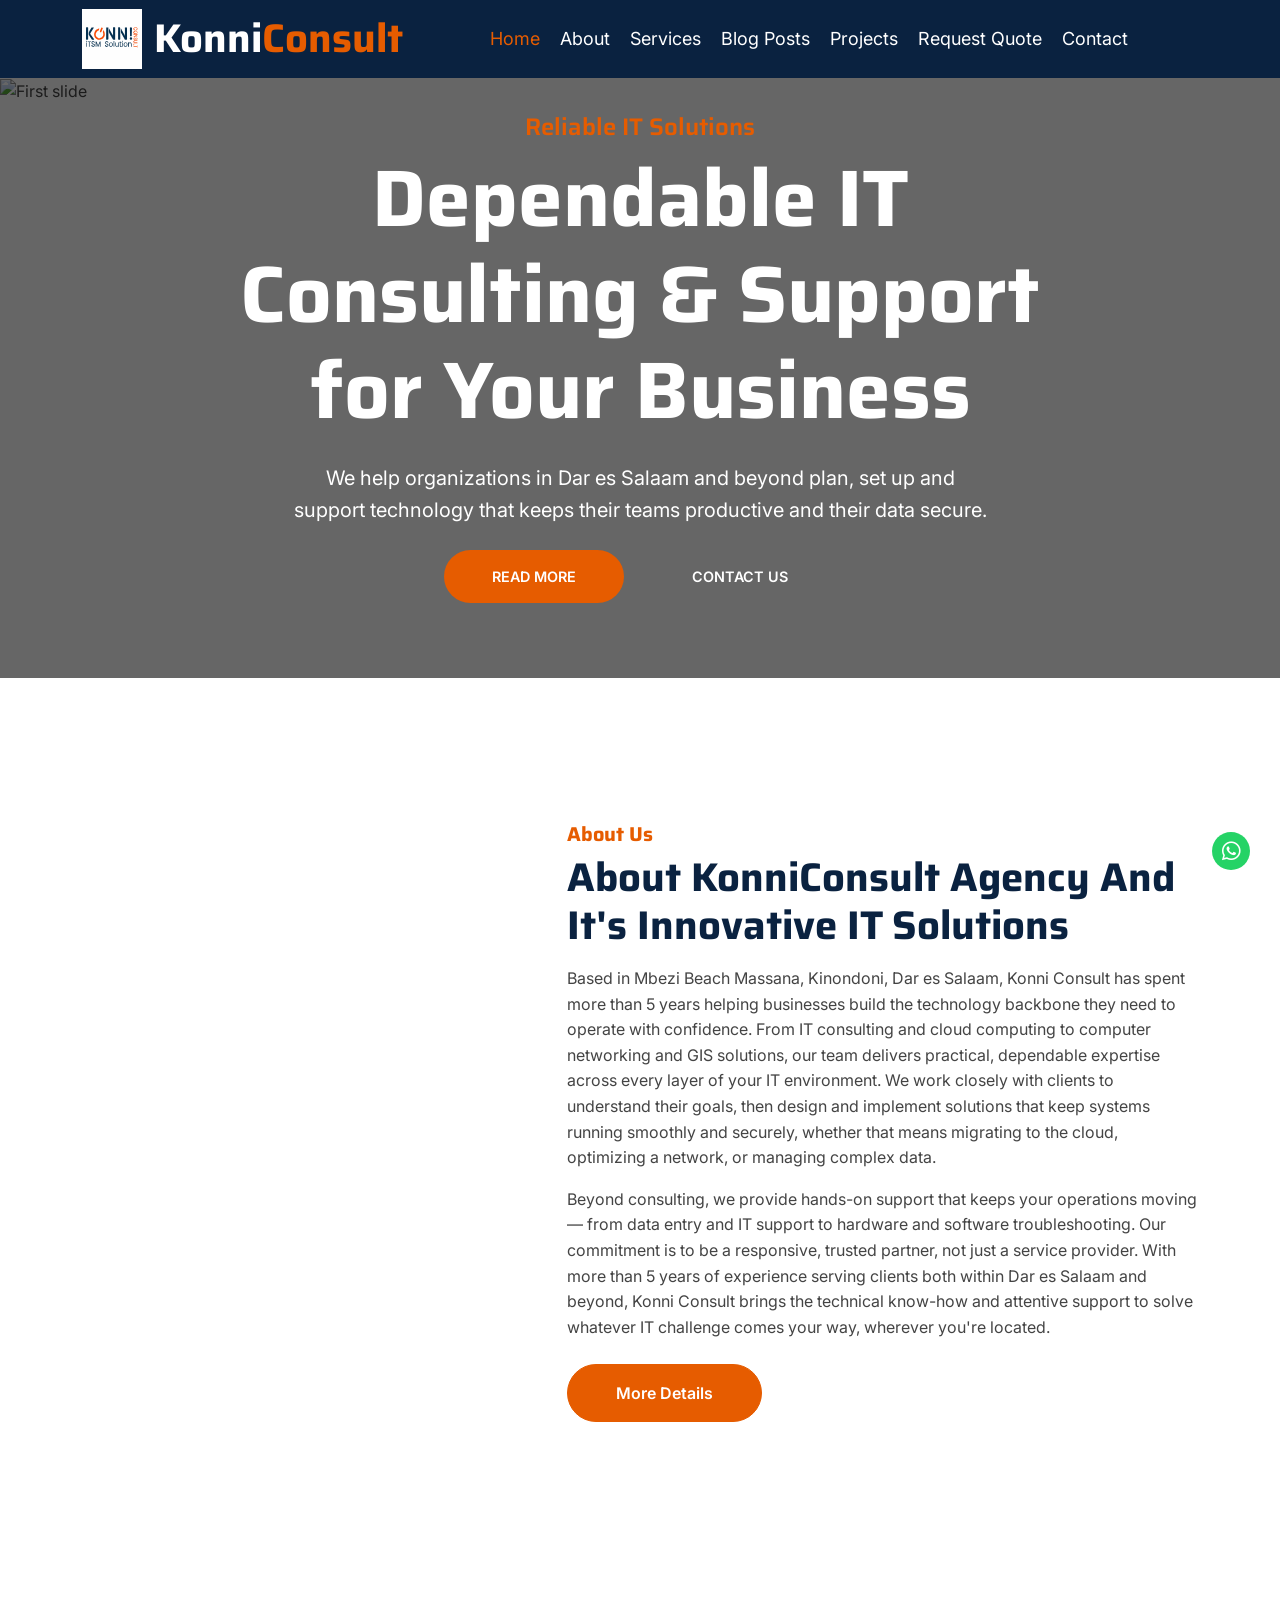
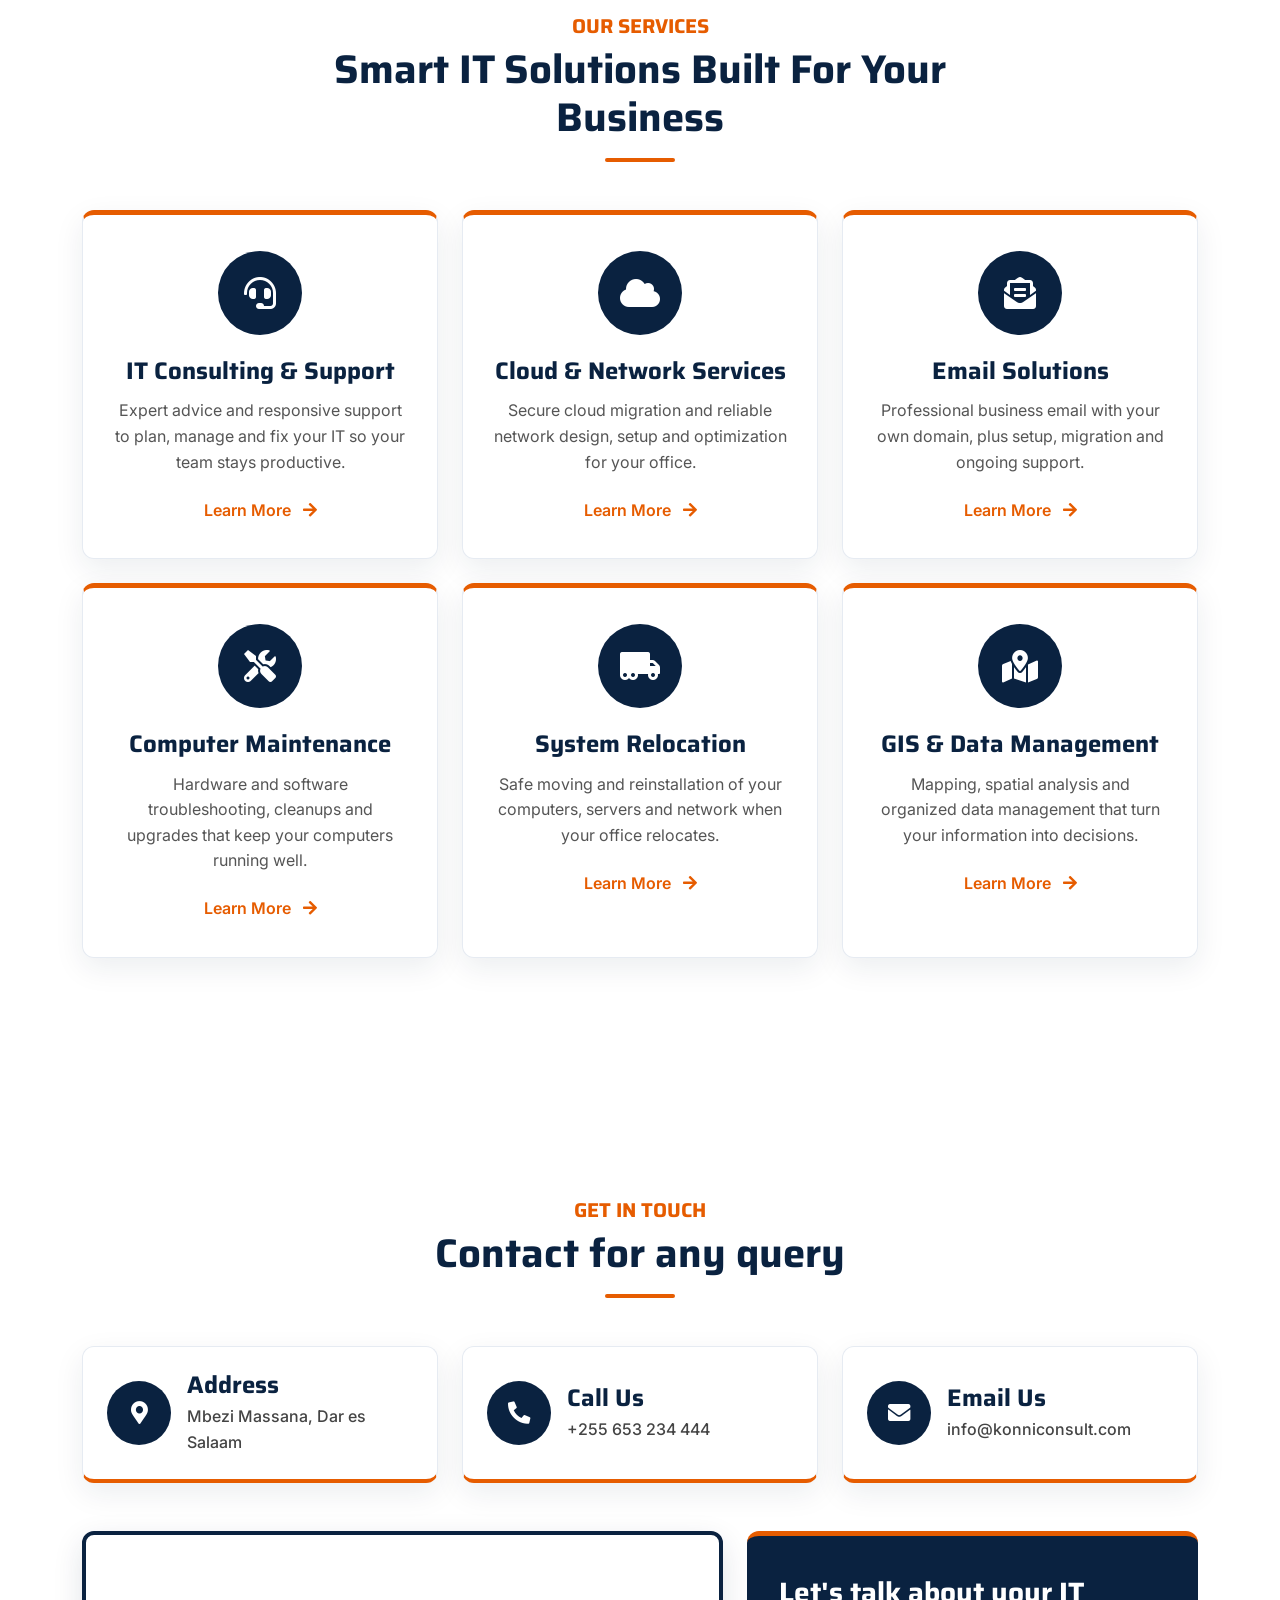
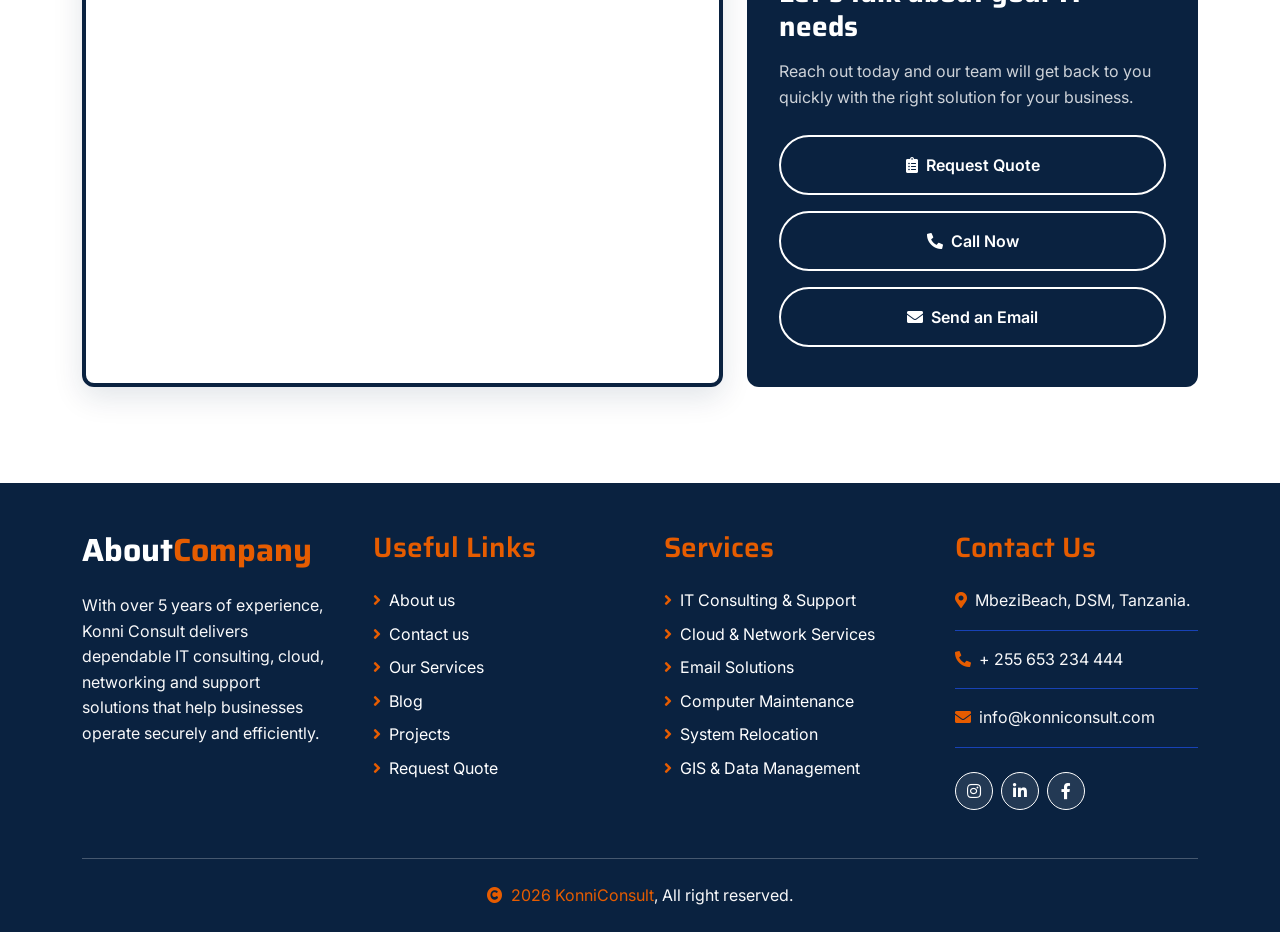
==== index.html @ 01f494f6 "now" ====
<!DOCTYPE html>
<html lang="en">

    <head>
        <meta charset="utf-8">
        <title>KonniConsult - ITSM Solution</title>
        <meta content="width=device-width, initial-scale=1.0" name="viewport">
        <meta content="" name="keywords">
        <meta content="" name="description">

        <!-- Google Web Fonts -->
        <link rel="preconnect" href="https://fonts.googleapis.com">
        <link rel="preconnect" href="https://fonts.gstatic.com" crossorigin>
        <link href="https://fonts.googleapis.com/css2?family=Inter:wght@400;500;600&family=Saira:wght@500;600;700&display=swap" rel="stylesheet"> 

        <!-- Icon Font Stylesheet -->
        <link href="https://cdnjs.cloudflare.com/ajax/libs/font-awesome/5.10.0/css/all.min.css" rel="stylesheet">

        <!-- Libraries Stylesheet -->
        <link href="lib/animate/animate.min.css" rel="stylesheet">

        <!-- Customized Bootstrap Stylesheet -->
        <link href="/css/bootstrap.min.css" rel="stylesheet">

        <!-- Bootstrap Color Override -->
        <link href="/css/bootstrap-overrides.css" rel="stylesheet">

        <!-- Template Stylesheet -->
        <link href="/css/style.css" rel="stylesheet">
        <!-- ============================================== -->
        <!-- PROFESSIONAL COLOR & STYLE OVERRIDES (POSTER MATCH) -->
        <!-- ============================================== -->
        <style>
            :root {
                --poster-navy: #0A2240;       /* Deep Navy Blue from poster */
                --poster-orange: #E65C00;     /* Vibrant Orange from poster */
                --poster-light: #F8F9FA;      /* Clean light background */
            }

            /* General Typography Improvements */
            body {
                font-family: 'Inter', sans-serif;
                color: #444;
                line-height: 1.6;
            }
            h1, h2, h3, h4, h5, h6 {
                font-family: 'Saira', sans-serif;
                color: var(--poster-navy);
                font-weight: 700;
            }

            /* Primary Color Overrides (Navy) */
            .bg-primary, .btn-primary {
                background-color: var(--poster-navy) !important;
                border-color: var(--poster-navy) !important;
            }
            .text-primary {
                color: var(--poster-navy) !important;
            }

            /* Secondary Color Overrides (Orange) */
            .bg-secondary, .btn-secondary {
                background-color: var(--poster-orange) !important;
                border-color: var(--poster-orange) !important;
            }
            .text-secondary {
                color: var(--poster-orange) !important;
            }
            /* Footer background override to match poster's dark navy */
            .bg-dark {
                background-color: var(--poster-navy) !important;
            }

            /* Carousel Buttons */
            .carousel-content-btn1 {
                background-color: var(--poster-orange) !important;
                border-color: var(--poster-orange) !important;
                color: #fff !important;
                font-weight: 600;
                text-transform: uppercase;
                font-size: 0.9rem;
            }
            .carousel-content-btn2 {
                background-color: transparent !important;
                border-color: #fff !important;
                color: #fff !important;
                font-weight: 600;
                text-transform: uppercase;
                font-size: 0.9rem;
            }
            .carousel-content-btn2:hover {
                background-color: #fff !important;
                color: var(--poster-navy) !important;
            }

            /* Services section */
            .svc-underline {
                width: 70px;
                height: 4px;
                border-radius: 2px;
                background: var(--poster-orange);
            }

            .svc-card {
                height: 100%;
                background: #fff;
                border: 1px solid #e6ebf2;
                border-top: 5px solid var(--poster-orange);
                border-radius: 12px;
                padding: 2.2rem 1.8rem;
                text-align: center;
                box-shadow: 0 10px 30px rgba(10, 34, 64, 0.08);
                transition: 0.3s;
            }

            .svc-icon {
                width: 84px;
                height: 84px;
                margin: 0 auto 1.4rem;
                border-radius: 50%;
                background: var(--poster-navy);
                color: #fff;
                display: flex;
                align-items: center;
                justify-content: center;
                font-size: 2rem;
                transition: 0.3s;
            }

            .svc-card h4 {
                color: var(--poster-navy);
                margin-bottom: 0.8rem;
                transition: 0.3s;
            }

            .svc-card p {
                color: #555;
                margin-bottom: 1.4rem;
                transition: 0.3s;
            }

            .svc-link {
                color: var(--poster-orange);
                font-weight: 600;
                text-decoration: none;
                transition: 0.3s;
            }
             /* Hover: card turns navy, icon turns orange */
            .svc-card:hover {
                background: var(--poster-navy);
                border-color: var(--poster-navy);
                border-top-color: var(--poster-orange);
                transform: translateY(-8px);
            }
            .svc-card:hover h4 {
                color: #fff;
            }
            .svc-card:hover p {
                color: rgba(255, 255, 255, 0.8);
            }
            .svc-card:hover .svc-icon {
                background: var(--poster-orange);
            }
            .svc-card:hover .svc-link {
                color: #fff;
            }

            /* Contact section */
.contact-underline {
    width: 70px;
    height: 4px;
    border-radius: 2px;
    background: var(--poster-orange);
}

.contact-card {
    background: #fff;
    border: 1px solid #e6ebf2;
    border-bottom: 4px solid var(--poster-orange);
    border-radius: 12px;
    padding: 1.5rem;
    height: 100%;
    box-shadow: 0 10px 30px rgba(10, 34, 64, 0.08);
    transition: 0.3s;
}
.contact-card:hover {
    transform: translateY(-5px);
    box-shadow: 0 14px 34px rgba(10, 34, 64, 0.15);
}
.contact-card h4 {
    color: var(--poster-navy);
    margin-bottom: 4px;
}
.contact-card a {
    color: #444;
    text-decoration: none;
    font-weight: 500;
    word-break: break-word;
}
.contact-card a:hover {
    color: var(--poster-orange);
}

.contact-icon {
    flex-shrink: 0;
    width: 64px;
    height: 64px;
    border-radius: 50%;
    background: var(--poster-navy);
    color: #fff;
    display: flex;
    align-items: center;
    justify-content: center;
    font-size: 1.4rem;
    transition: 0.3s;
}
.contact-card:hover .contact-icon {
    background: var(--poster-orange);
}

.contact-map-box {
    border-radius: 12px;
    overflow: hidden;
    border: 4px solid var(--poster-navy);
    box-shadow: 0 10px 30px rgba(10, 34, 64, 0.12);
}

.contact-cta {
    background: var(--poster-navy);
    color: #fff;
    border-radius: 12px;
    padding: 2.5rem 2rem;
    display: flex;
    flex-direction: column;
    justify-content: center;
    border-top: 5px solid var(--poster-orange);
}
.contact-cta h3 {
    color: #fff;
    margin-bottom: 1rem;
}
.contact-cta p {
    color: rgba(255, 255, 255, 0.8);
    margin-bottom: 1.5rem;
}

.contact-btn-orange {
    background: var(--poster-orange);
    border: 2px solid var(--poster-orange);
    color: #fff;
    font-weight: 600;
}
.contact-btn-orange:hover {
    background: #fff;
    border-color: #fff;
    color: var(--poster-orange);
}

.contact-btn-white {
    background: transparent;
    border: 2px solid #fff;
    color: #fff;
    font-weight: 600;
}
.contact-btn-white:hover {
    background: #fff;
    color: var(--poster-navy);
}

            /* Footer Styling */
            .footer {
                background-color: var(--poster-navy) !important;
            }
            .footer h1 span {
                color: var(--poster-orange) !important;
            }
            .footer a {
                transition: 0.3s;
            }
            .footer a:hover {
                color: var(--poster-orange) !important;
                padding-left: 5px;
            }

            /* Normal state: white rounded circle, white icon */
            .hightech-link .btn {
                background-color: rgba(255, 255, 255, 0.1) !important;
                border: 1px solid #fff !important;
                transition: 0.2s;
                -webkit-tap-highlight-color: transparent;
            }
            .hightech-link .btn i {
                color: #fff !important;
            }
            /* Orange only while tapping */
            .hightech-link .btn:active {
                background-color: #e8620a !important;
                border-color: #e8620a !important;
            }
            /* After the tap: back to the white rounded look */
            .hightech-link .btn:focus,
            .hightech-link .btn:focus-visible {
                background-color: rgba(255, 255, 255, 0.1) !important;
                border-color: #fff !important;
                box-shadow: none !important;
                outline: none;
            }
             /* WhatsApp Chat Button */
                        .whatsapp-btn {
                position: fixed;
                right: 30px;
                bottom: 30px;
                z-index: 99;
                background-color: #25D366;
            }
            .whatsapp-btn:hover {
                background-color: #1ebe5d;
            }
            .back-to-top:hover {
                background-color: var(--poster-navy) !important;
                border-color: var(--poster-navy) !important;
            }
        </style>
    </head>
    <body>
        <!-- Spinner Start -->
        <div id="spinner" class="show position-fixed translate-middle w-100 vh-100 top-50 start-50 d-flex align-items-center justify-content-center">
            <div class="spinner-grow text-primary" role="status"></div>
        </div>
        <!-- Spinner End -->



        <!-- Navbar Start -->
        <div class="container-fluid bg-primary">
            <div class="container">
                <nav class="navbar navbar-dark navbar-expand-lg py-0">
                    <a href="index.html" class="navbar-brand">
                    <img src="img/konni-logo.svg" class="site-logo" alt="Konni ITSM Solutions">
                    <h1 class="text-white fw-bold d-block mb-0">Konni<span class="text-secondary">Consult</span></h1>
                </a>
                    <button type="button" class="navbar-toggler me-0" data-bs-toggle="collapse" data-bs-target="#navbarCollapse">
                        <span class="navbar-toggler-icon"></span>
                    </button>
                    <div class="collapse navbar-collapse bg-transparent" id="navbarCollapse">
                        <div class="navbar-nav ms-auto mx-xl-auto p-0">
                            <a href="index.html" class="nav-item nav-link active text-secondary">Home</a>
                            <a href="about.html" class="nav-item nav-link">About</a>
                            <a href="service.html" class="nav-item nav-link">Services</a>
                            <a href="blog.html" class="nav-item nav-link">Blog Posts</a>
                            <a href="" class="nav-item nav-link">Projects</a>
                            <a href="quote.html" class="nav-item nav-link">Request Quote</a>
                            <a href="contact.html" class="nav-item nav-link">Contact</a>
                        </div>
                    </div>
                </nav>
            </div>
        </div>
        <!-- Navbar End -->

        <!-- Carousel Start -->
        <div class="container-fluid px-0">
            <div id="carouselId" class="carousel slide" data-bs-ride="carousel">
                
                <div class="carousel-inner" role="listbox">
                    <div class="carousel-item active">
                        <img src="assets/img/vs-3.jpg" class="img-fluid" alt="First slide">
                        <div class="carousel-caption">
                            <div class="container carousel-content">
                                <h6 class="text-secondary h4 animated fadeInUp">Reliable IT Solutions</h6>
                                <h1 class="text-white display-1 mb-4 animated fadeInRight">Dependable IT Consulting &amp; Support for Your Business</h1>
                                <p class="mb-4 text-white fs-5 animated fadeInDown">We help organizations in Dar es Salaam and beyond plan, set up and support technology that keeps their teams productive and their data secure.</p>
                                <a href="about.html" class="me-2"><button type="button" class="px-4 py-sm-3 px-sm-5 btn btn-primary rounded-pill carousel-content-btn1 animated fadeInLeft">Read More</button></a>
                                <a href="contact.html" class="ms-2"><button type="button" class="px-4 py-sm-3 px-sm-5 btn btn-primary rounded-pill carousel-content-btn2 animated fadeInRight">Contact Us</button></a>
                            </div>
                        </div>
                    </div>
                   
                </div>
                 

            </div>
        </div>
        <!-- Carousel End -->

        <!-- About Start -->
        <div class="container-fluid py-5 my-5">
            <div class="container pt-5">
                <div class="row g-5">
                    <div class="col-lg-5 col-md-6 col-sm-12 wow fadeIn" data-wow-delay=".3s">
                        <div class="h-100 position-relative">
                            <img src="assets/img/repair-2.jpg" class="img-fluid w-75 rounded" alt="" style="margin-bottom: 25%;">
                            <div class="position-absolute w-75" style="top: 25%; left: 25%;">
                                <img src="assets/img/cloud-1.jpg" class="img-fluid w-150 rounded" alt="">
                            </div>
                        </div>
                    </div>
                    <div class="col-lg-7 col-md-6 col-sm-12 wow fadeIn" data-wow-delay=".5s">
                        <h5 class="text-secondary">About Us</h5>
                        <h1 class="mb-3">About KonniConsult Agency And It's Innovative IT Solutions</h1>
                        
                        <p>Based in Mbezi Beach Massana, Kinondoni, Dar es Salaam, Konni Consult has spent more than 5 years helping businesses build the technology backbone they need to operate with confidence. From IT consulting and cloud computing to computer networking and GIS solutions, our team delivers practical, dependable expertise across every layer of your IT environment. We work closely with clients to understand their goals, then design and implement solutions that keep systems running smoothly and securely, whether that means migrating to the cloud, optimizing a network, or managing complex data.</p>
                        <p class="mb-4">Beyond consulting, we provide hands-on support that keeps your operations moving — from data entry and IT support to hardware and software troubleshooting. Our commitment is to be a responsive, trusted partner, not just a service provider. With more than 5 years of experience serving clients both within Dar es Salaam and beyond, Konni Consult brings the technical know-how and attentive support to solve whatever IT challenge comes your way, wherever you're located.</p>
                        <a href="about.html" class="btn btn-secondary rounded-pill px-5 py-3 text-white">More Details</a>
                    </div>
                </div>
            </div>
        </div>
        <!-- About End -->


       <!-- Services Start -->
        <div class="container-fluid py-5 my-5 svc-section">
            <div class="container py-5">
                <div class="text-center mx-auto pb-5 wow fadeIn" data-wow-delay=".3s" style="max-width: 650px;">
                    <h5 class="text-secondary text-uppercase">Our Services</h5>
                    <h1 class="mb-3 text-primary">Smart IT Solutions Built For Your Business</h1>
                    <div class="mx-auto svc-underline"></div>
                </div>

                <div class="row g-4">
                    <div class="col-md-6 col-lg-4 wow fadeIn" data-wow-delay=".3s">
                        <div class="svc-card">
                            <div class="svc-icon"><i class="fas fa-headset"></i></div>
                            <h4>IT Consulting & Support</h4>
                            <p>Expert advice and responsive support to plan, manage and fix your IT so your team stays productive.</p>
                            <a href="consult.html" class="svc-link">Learn More <i class="fas fa-arrow-right ms-2"></i></a>
                        </div>
                    </div>

                    <div class="col-md-6 col-lg-4 wow fadeIn" data-wow-delay=".5s">
                        <div class="svc-card">
                            <div class="svc-icon"><i class="fas fa-cloud"></i></div>
                            <h4>Cloud & Network Services</h4>
                            <p>Secure cloud migration and reliable network design, setup and optimization for your office.</p>
                            <a href="cloud.html" class="svc-link">Learn More <i class="fas fa-arrow-right ms-2"></i></a>
                        </div>
                    </div>

                    <div class="col-md-6 col-lg-4 wow fadeIn" data-wow-delay=".7s">
                        <div class="svc-card">
                            <div class="svc-icon"><i class="fas fa-envelope-open-text"></i></div>
                            <h4>Email Solutions</h4>
                            <p>Professional business email with your own domain, plus setup, migration and ongoing support.</p>
                            <a href="email.html" class="svc-link">Learn More <i class="fas fa-arrow-right ms-2"></i></a>
                        </div>
                    </div>

                    <div class="col-md-6 col-lg-4 wow fadeIn" data-wow-delay=".3s">
                        <div class="svc-card">
                            <div class="svc-icon"><i class="fas fa-tools"></i></div>
                            <h4>Computer Maintenance</h4>
                            <p>Hardware and software troubleshooting, cleanups and upgrades that keep your computers running well.</p>
                            <a href="repair.html" class="svc-link">Learn More <i class="fas fa-arrow-right ms-2"></i></a>
                        </div>
                    </div>

                    <div class="col-md-6 col-lg-4 wow fadeIn" data-wow-delay=".5s">
                        <div class="svc-card">
                            <div class="svc-icon"><i class="fas fa-truck-moving"></i></div>
                            <h4>System Relocation</h4>
                            <p>Safe moving and reinstallation of your computers, servers and network when your office relocates.</p>
                            <a href="relocation.html" class="svc-link">Learn More <i class="fas fa-arrow-right ms-2"></i></a>
                        </div>
                    </div>

                    <div class="col-md-6 col-lg-4 wow fadeIn" data-wow-delay=".7s">
                        <div class="svc-card">
                            <div class="svc-icon"><i class="fas fa-map-marked-alt"></i></div>
                            <h4>GIS & Data Management</h4>
                            <p>Mapping, spatial analysis and organized data management that turn your information into decisions.</p>
                            <a href="contact.html" class="svc-link">Learn More <i class="fas fa-arrow-right ms-2"></i></a>
                        </div>
                    </div>
                </div>
            </div>
        </div>
        <!-- Services End -->


                    <!-- Contact Start -->
        <div class="container-fluid py-5 mt-5">
            <div class="container py-5">
                <div class="text-center mx-auto pb-5 wow fadeIn" data-wow-delay=".3s" style="max-width: 600px;">
                    <h5 class="text-secondary text-uppercase">Get In Touch</h5>
                    <h1 class="mb-3 text-primary">Contact for any query</h1>
                    <div class="mx-auto contact-underline"></div>
                </div>

                <!-- Info cards -->
                <div class="row g-4 mb-5 justify-content-center">
                    <div class="col-xl-4 col-lg-6 wow fadeIn" data-wow-delay=".3s">
                        <div class="contact-card d-flex align-items-center">
                            <div class="contact-icon"><i class="fas fa-map-marker-alt"></i></div>
                            <div class="ms-3">
                                <h4>Address</h4>
                                <a href="https://maps.app.goo.gl/ijKR35EDPefrFQgw8" target="_blank" rel="noopener">Mbezi Massana, Dar es Salaam</a>
                            </div>
                        </div>
                    </div>
                    <div class="col-xl-4 col-lg-6 wow fadeIn" data-wow-delay=".5s">
                        <div class="contact-card d-flex align-items-center">
                            <div class="contact-icon"><i class="fas fa-phone-alt"></i></div>
                            <div class="ms-3">
                                <h4>Call Us</h4>
                                <a href="tel:+255653234444">+255 653 234 444</a>
                            </div>
                        </div>
                    </div>
                    <div class="col-xl-4 col-lg-6 wow fadeIn" data-wow-delay=".7s">
                        <div class="contact-card d-flex align-items-center">
                            <div class="contact-icon"><i class="fas fa-envelope"></i></div>
                            <div class="ms-3">
                                <h4>Email Us</h4>
                                <a href="mailto:info@konniconsult.com">info@konniconsult.com</a>
                            </div>
                        </div>
                    </div>
                </div>

                <!-- Map + quick contact -->
                <div class="row g-4">
                    <div class="col-lg-7 wow fadeIn" data-wow-delay=".3s">
                        <div class="contact-map-box h-100">
                            <iframe class="w-100 h-100"
                                src="https://maps.google.com/maps?q=-6.727463,39.2073685&z=16&output=embed"
                                style="border:0; min-height:350px;" allowfullscreen="" loading="lazy"
                                referrerpolicy="no-referrer-when-downgrade"></iframe>
                        </div>
                    </div>
                    <div class="col-lg-5 wow fadeIn" data-wow-delay=".5s">
                        <div class="contact-cta h-100">
                            <h3>Let's talk about your IT needs</h3>
                            <p>Reach out today and our team will get back to you quickly with the right solution for your business.</p>
                            <a href="quote.html" class="btn contact-btn-white rounded-pill px-4 py-3 mb-3">
                                <i class="fas fa-clipboard-list me-2"></i>Request Quote
                            </a>
                            <a href="tel:+255653234444" class="btn contact-btn-white rounded-pill px-4 py-3 mb-3">
                                <i class="fas fa-phone-alt me-2"></i>Call Now
                            </a>
                            <a href="mailto:info@konniconsult.com?subject=Inquiry%20from%20Website" class="btn contact-btn-white rounded-pill px-4 py-3">
                                <i class="fas fa-envelope me-2"></i>Send an Email
                            </a>
                        </div>
                    </div>
                </div>
            </div>
        </div>
        <!-- Contact End -->


        <!-- Footer Start -->
         <div class="container-fluid footer bg-dark wow fadeIn" data-wow-delay=".3s">
            <div class="container pt-5 pb-4">
                <div class="row g-5">
                    <div class="col-lg-3 col-md-6">
                        <a href="index.html">
                            <h2 class="text-white fw-bold d-block">About<span class="text-secondary">Company</span> </h2>
                        </a>
                        <p class="mt-4 text-light">With over 5 years of experience, Konni Consult delivers dependable IT consulting, cloud, networking and support solutions that help businesses operate securely and efficiently.</p>
                        
                    </div>
                    <div class="col-lg-3 col-md-6">
                        <a href="#" class="h3 text-secondary">Useful Links</a>
                        <div class="mt-4 d-flex flex-column short-link">
                            <a href="about.html" class="mb-2 text-white"><i class="fas fa-angle-right text-secondary me-2"></i>About us</a>
                            <a href="contact.html" class="mb-2 text-white"><i class="fas fa-angle-right text-secondary me-2"></i>Contact us</a>
                            <a href="services.html" class="mb-2 text-white"><i class="fas fa-angle-right text-secondary me-2"></i>Our Services</a>
                            <a href="blog.html" class="mb-2 text-white"><i class="fas fa-angle-right text-secondary me-2"></i>Blog</a>
                            <a href="" class="mb-2 text-white"><i class="fas fa-angle-right text-secondary me-2"></i>Projects</a>
                            <a href="quote.html" class="mb-2 text-white"><i class="fas fa-angle-right text-secondary me-2"></i>Request Quote</a>
                        </div>
                    </div>
                    <div class="col-lg-3 col-md-6">
                        <a href="#" class="h3 text-secondary">Services</a>
                        <div class="mt-4 d-flex flex-column help-link">
                            <a href="consult.html" class="mb-2 text-white"><i class="fas fa-angle-right text-secondary me-2"></i>IT Consulting & Support</a>
                            <a href="cloud.html" class="mb-2 text-white"><i class="fas fa-angle-right text-secondary me-2"></i>Cloud & Network Services</a>
                            <a href="email.html" class="mb-2 text-white"><i class="fas fa-angle-right text-secondary me-2"></i>Email Solutions</a>
                            <a href="repair.html" class="mb-2 text-white"><i class="fas fa-angle-right text-secondary me-2"></i>Computer Maintenance</a>
                            <a href="relocation.html" class="mb-2 text-white"><i class="fas fa-angle-right text-secondary me-2"></i>System Relocation</a>
                            <a href="GIS.html" class="mb-2 text-white"><i class="fas fa-angle-right text-secondary me-2"></i>GIS & Data Management</a>
                        </div>
                    </div>
                  <div class="col-lg-3 col-md-6">
                    <a href="contact.html" class="h3 text-secondary">Contact Us</a>
                    <div class="text-white mt-4 d-flex flex-column contact-link">
                        <a href="https://maps.app.goo.gl/V7wnkrZXbHWLTTi57" class="pb-3 text-light border-bottom border-primary"><i class="fas fa-map-marker-alt text-secondary me-2"></i>MbeziBeach, DSM, Tanzania.</a>
                        <a href="tel:+255653234444" class="py-3 text-light border-bottom border-primary"><i class="fas fa-phone-alt text-secondary me-2"></i>+ 255 653 234 444</a>
                        <a href="mailto:info@konniconsult.com?subject=Inquiry%20from%20Website&body=Hello%20KonniConsult," class="py-3 text-light border-bottom border-primary"><i class="fas fa-envelope text-secondary me-2"></i>info@konniconsult.com</a>

                        <div class="d-flex hightech-link mt-4">
    
                        <a href="https://www.instagram.com/konniconsult/" target="_blank" rel="noopener" aria-label="Instagram" class="btn btn-square rounded-circle me-2"><i class="fab fa-instagram"></i></a>
                        <a href="https://www.linkedin.com/company/konni-consult/" target="_blank" rel="noopener" aria-label="LinkedIn" class="btn btn-square rounded-circle me-2"><i class="fab fa-linkedin-in"></i></a>
                        <a href="" target="_blank" rel="noopener" aria-label="Facebook" class="btn btn-square rounded-circle me-2"><i class="fab fa-facebook-f"></i></a>
                    </div>
                    </div>
                    </div>
                </div>
                <hr class="text-light mt-5 mb-4">
                <div class="row">
                    <div class="col-12 text-center ">
                        <span class="text-light"><a href="#" class="text-secondary"><i class="fas fa-copyright text-secondary me-2"></i>2026 KonniConsult</a>, All right reserved.</span>
                    </div>
                </div>
            </div>
        </div>
        <!-- Footer End -->


        <!-- WhatsApp Chat Button -->
        <a href="https://wa.me/255653234444?text=Hello%20KonniConsult,%20I%20would%20like%20to%20make%20an%20inquiry."
        class="btn btn-square rounded-circle whatsapp-btn"
        target="_blank" rel="noopener" aria-label="Chat on WhatsApp">
            <i class="fab fa-whatsapp text-white fa-lg"></i></a>

        
        <!-- JavaScript Libraries -->
        <script src="https://ajax.googleapis.com/ajax/libs/jquery/3.6.4/jquery.min.js"></script>
        <script src="https://cdn.jsdelivr.net/npm/bootstrap@5.0.0/dist/js/bootstrap.bundle.min.js"></script>
        <script src="assets/lib/wow/wow.min.js"></script>
        <script src="assets/lib/easing/easing.min.js"></script>

        <!-- Template Javascript -->
        <script src="assets/js/main.js"></script>
    </body>

</html>
---- css/style.css ----
/*** Theme Color Override ***/

:root {
    --bs-primary: #0A2240;
    --bs-secondary: #E65C00;
    --bs-success: #0A2240;
    --bs-info: #0A2240;
    --bs-warning: #E65C00;
    --bs-danger: #dc3545;
    --bs-light: #F8F9FA;
    --bs-dark: #0A2240;
}

/*** Spinner Start ***/

#spinner {
    opacity: 0;
    visibility: hidden;
    transition: opacity .8s ease-out, visibility 0s linear .5s;
    z-index: 99999;
 }

 #spinner.show {
     transition: opacity .8s ease-out, visibility 0s linear .0s;
     visibility: visible;
     opacity: 1;
 }

/*** Spinner End ***/


/*** Button Start ***/
.btn {
    font-weight: 600;
    transition: .5s;
}

.btn-square {
    width: 38px;
    height: 38px;
}

.btn-square {
    padding: 0;
    display: flex;
    align-items: center;
    justify-content: center;
    font-weight: normal;
}

.back-to-top {
    position: fixed;
    width: 50px;
    height: 50px;
    right: 30px;
    bottom: 30px;
    z-index: 99;
}

/*** Button End ***/


/*** Navbar Start ***/
.navbar {
    min-height: 68px;
}

.navbar-brand h1 {
    margin-bottom: 0;
}

.navbar-brand {
    display: flex;
    align-items: center;
    gap: 0.75rem;
}

.navbar-brand .site-logo {
    display: block;
    width: 60px;
    height: 60px;
    object-fit: contain;
}

@media (min-width: 992px) {
    .navbar {
        min-height: 78px;
    }
}

.navbar .navbar-nav {
    width: fit-content;
    margin-right: auto !important;
    margin-left: auto !important;
    padding: 15px 0;
}

.navbar .navbar-nav .nav-link {
    padding: 10px;
    color: var(--bs-white);
    font-size: 18px;
    outline: none;
    
}

.navbar .navbar-nav .nav-link:hover,
.navbar .navbar-nav .nav-link.active {
    color: var(--bs-secondary) !important;
}

.navbar .dropdown-toggle::after {
    border: none;
    content: "\f107";
    font-family: "font awesome 5 free";
    font-weight: 900;
    vertical-align: middle;
    margin-left: 8px;
}

@media (min-width: 992px) {
    .navbar .nav-item .dropdown-menu {
        display: block;
        visibility: hidden;
        top: 100%;
        transform: rotateX(-75deg);
        transform-origin: 0% 0%;
        transition: .5s;
        opacity: 0;
    }
}

.navbar .nav-item:hover .dropdown-menu {
    transform: rotateX(0deg);
    visibility: visible;
    transition: .5s;
    opacity: 1;
}

/*** Navbar End ***/


/*** Carousel Start ***/

.carousel-item {
    height: 600px;
    position: relative;
    overflow: hidden;
}

.carousel-item img {
    width: 100%;
    height: 100%;
    object-fit: cover;
    object-position: center;
}

.carousel-item::after {
    content: "";
    width: 100%;
    height: 100%;
    position: absolute;
    top: 0;
    left: 0;
    background: rgba(0, 0, 0, .6);
}

.carousel-caption {
    height: 100%;
    display: flex;
    align-items: center;
    justify-content: center;
    z-index: 1;
}

.carousel-item p {
    max-width: 700px;
    margin: 0 auto 35px auto;
}

.carousel-caption .carousel-content a button.carousel-content-btn1 {
    background: var(--bs-secondary);
    color: var(--bs-dark);
    opacity: 1;
    border: 0;
    border-radius: 20px;
}

.carousel-caption .carousel-content a button.carousel-content-btn1:hover {
    background: var(--bs-primary);
    color: #ffffff;
    border: 0;
    opacity: 1;
    transition: 1s;
    border-radius: 20px;
}

.carousel-caption .carousel-content a button.carousel-content-btn2 {
    background: var(--bs-primary);
    color: var(--bs-white);
    opacity: 1;
    border: 0;
    border-radius: 20px;
}

.carousel-caption .carousel-content a button.carousel-content-btn2:hover {
    background: var(--bs-secondary);
    color: var(--bs-dark);
    border: 0;
    opacity: 1;
    transition: 1s;
    border-radius: 20px;
}

@media (max-width: 992px) {
    .carousel-item {
        height: 500px;
    }

    .carousel-item h1 {
        font-size: 40px !important;
    }

    .carousel-item p {
        font-size: 16px !important;
    }
}

@media (max-width: 768px) {
    .carousel-item {
        height: 400px;
    }

    .carousel-item h1 {
        font-size: 28px !important;
    }

    .carousel-item p {
        font-size: 14px !important;
    }
}

.page-header {
    background: linear-gradient(rgba(0, 0, 0, .6), rgba(0, 0, 0, .6)), url(../img/carousel-1.jpg) center center no-repeat;
    background-size: cover;
}

.page-header .breadcrumb-item+.breadcrumb-item::before {
    color: var(--bs-white);
}

.page-header .breadcrumb-item,
.page-header .breadcrumb-item a {
    font-size: 18px;
    color: var(--bs-white);
}

/*** Carousel End ***/


/*** Footer Start ***/

.footer .short-link a,
.footer .help-link a,
.footer .contact-link a {
    transition: .5s;
}

.footer .short-link a:hover,
.footer .help-link a:hover,
.footer .contact-link a:hover {
    letter-spacing: 1px;
}

.footer .hightech-link a:hover {
    background: var(--bs-secondary);
    border: 0;
}

/*** Footer End ***/
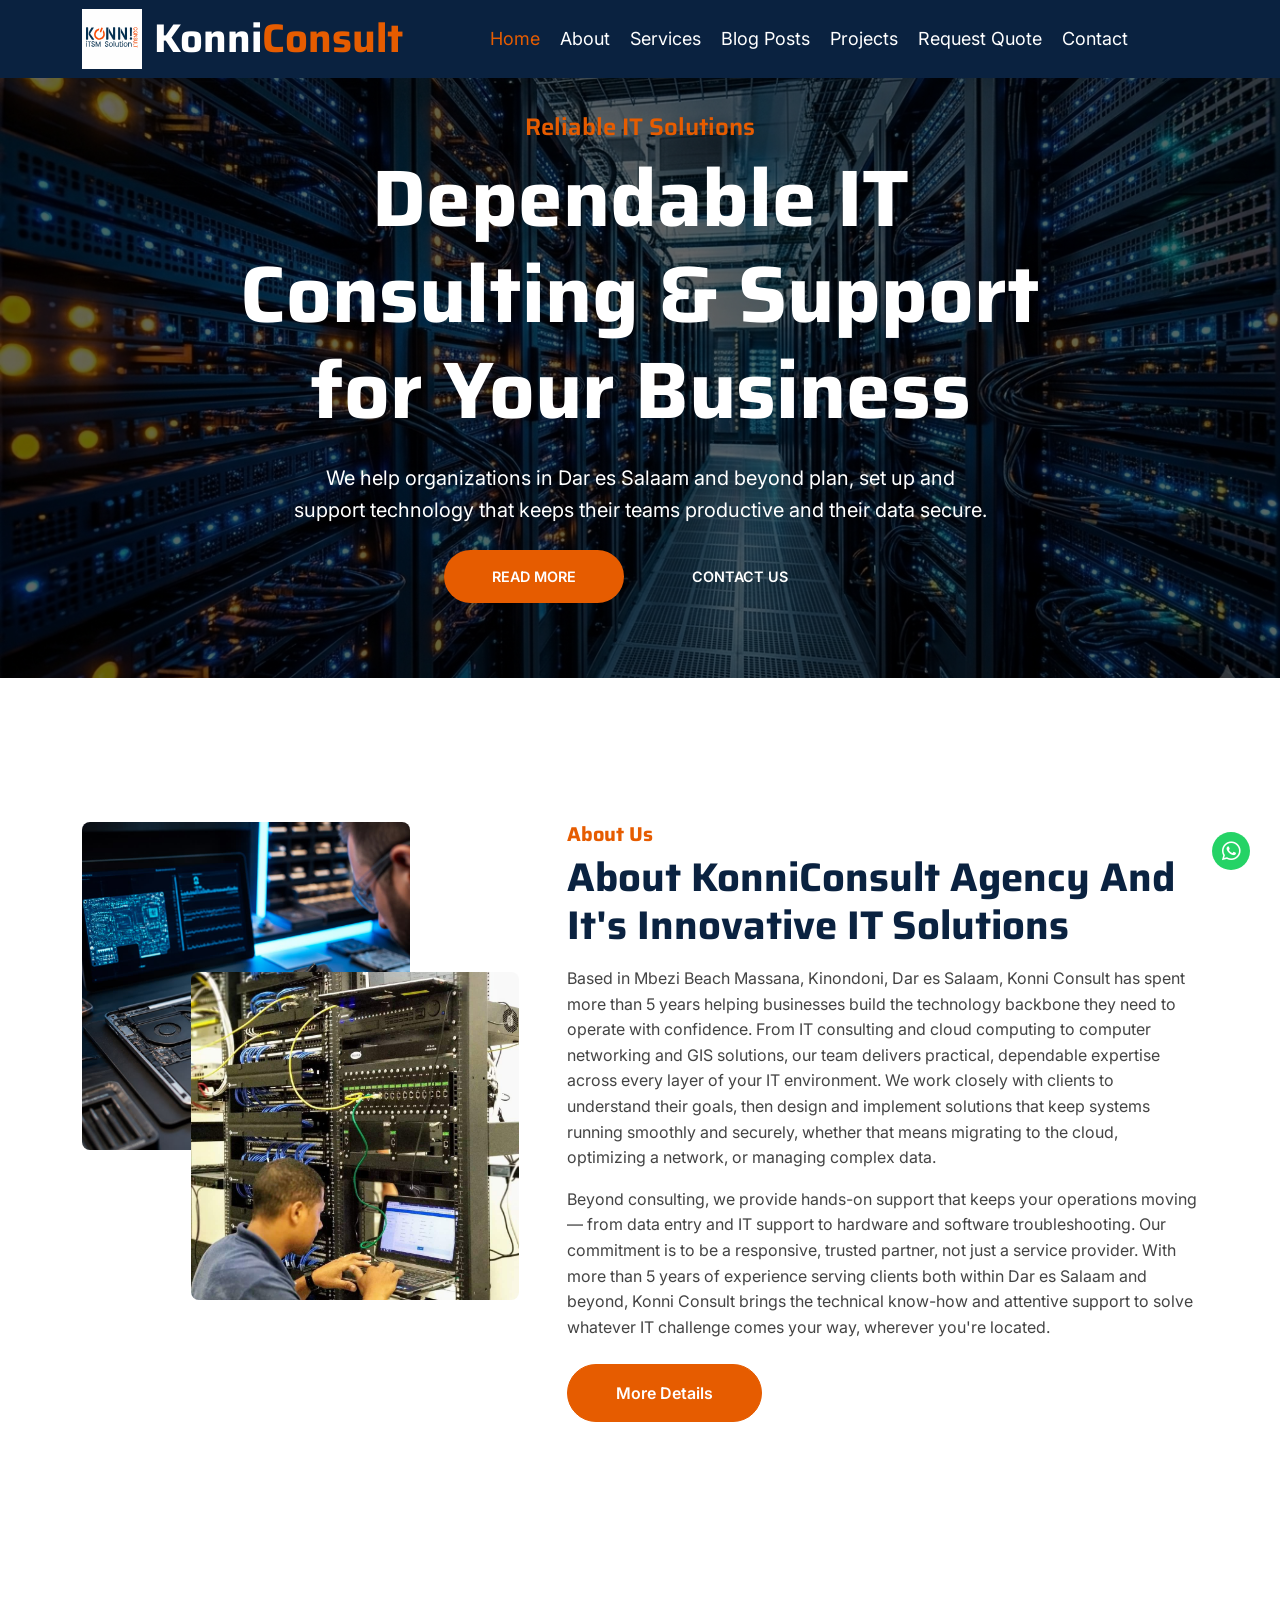
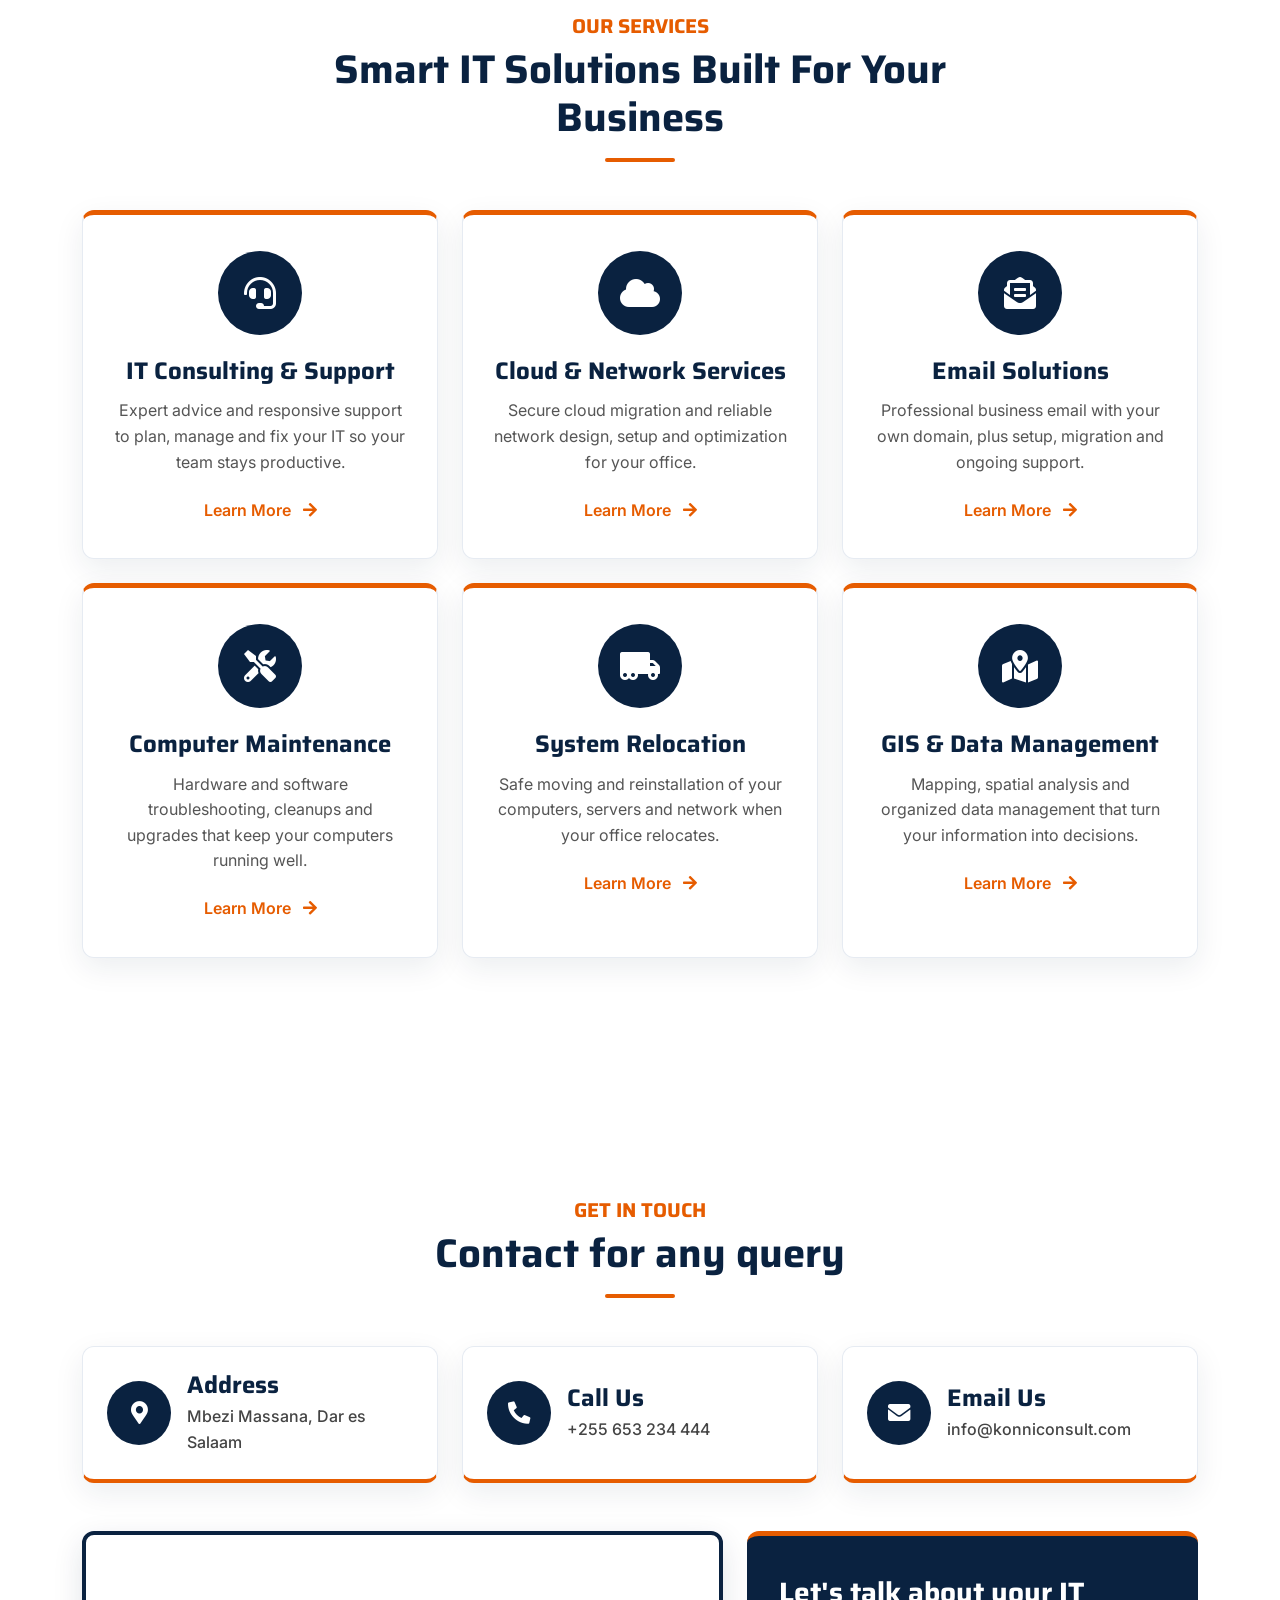
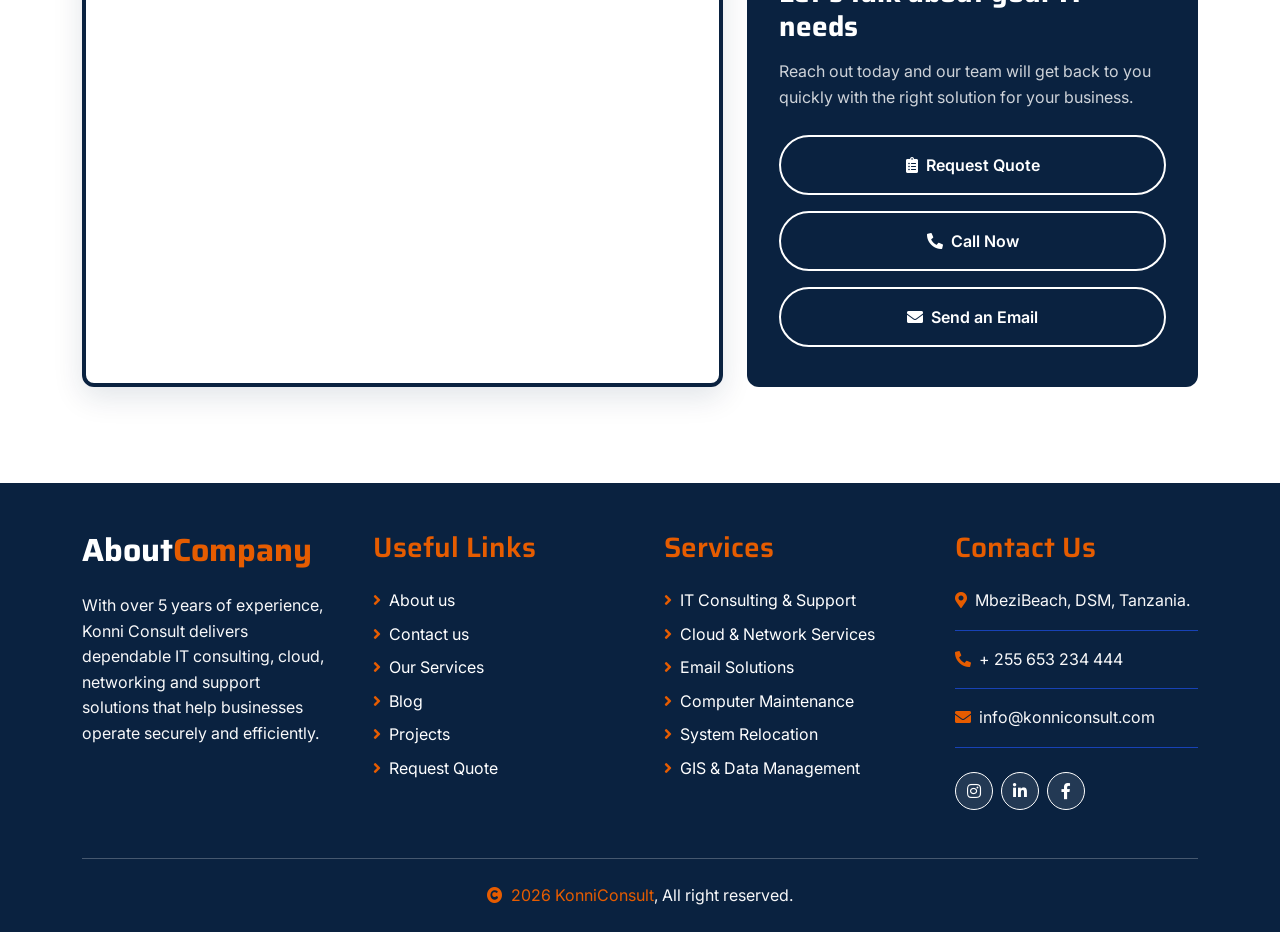
==== commit 85c55b16: "now index" ====
--- a/index.html
+++ b/index.html
@@ -364,7 +364,7 @@
                 
                 <div class="carousel-inner" role="listbox">
                     <div class="carousel-item active">
-                        <img src="assets/img/vs-3.jpg" class="img-fluid" alt="First slide">
+                        <img src="/img/vs-3.jpg" class="img-fluid" alt="First slide">
                         <div class="carousel-caption">
                             <div class="container carousel-content">
                                 <h6 class="text-secondary h4 animated fadeInUp">Reliable IT Solutions</h6>
@@ -389,9 +389,9 @@
                 <div class="row g-5">
                     <div class="col-lg-5 col-md-6 col-sm-12 wow fadeIn" data-wow-delay=".3s">
                         <div class="h-100 position-relative">
-                            <img src="assets/img/repair-2.jpg" class="img-fluid w-75 rounded" alt="" style="margin-bottom: 25%;">
+                            <img src="/img/repair-2.jpg" class="img-fluid w-75 rounded" alt="" style="margin-bottom: 25%;">
                             <div class="position-absolute w-75" style="top: 25%; left: 25%;">
-                                <img src="assets/img/cloud-1.jpg" class="img-fluid w-150 rounded" alt="">
+                                <img src="/img/cloud-1.jpg" class="img-fluid w-150 rounded" alt="">
                             </div>
                         </div>
                     </div>
@@ -619,11 +619,11 @@
         <!-- JavaScript Libraries -->
         <script src="https://ajax.googleapis.com/ajax/libs/jquery/3.6.4/jquery.min.js"></script>
         <script src="https://cdn.jsdelivr.net/npm/bootstrap@5.0.0/dist/js/bootstrap.bundle.min.js"></script>
-        <script src="assets/lib/wow/wow.min.js"></script>
-        <script src="assets/lib/easing/easing.min.js"></script>
+        <script src="/lib/wow/wow.min.js"></script>
+        <script src="/lib/easing/easing.min.js"></script>
 
         <!-- Template Javascript -->
-        <script src="assets/js/main.js"></script>
+        <script src="/js/main.js"></script>
     </body>
 
 </html>
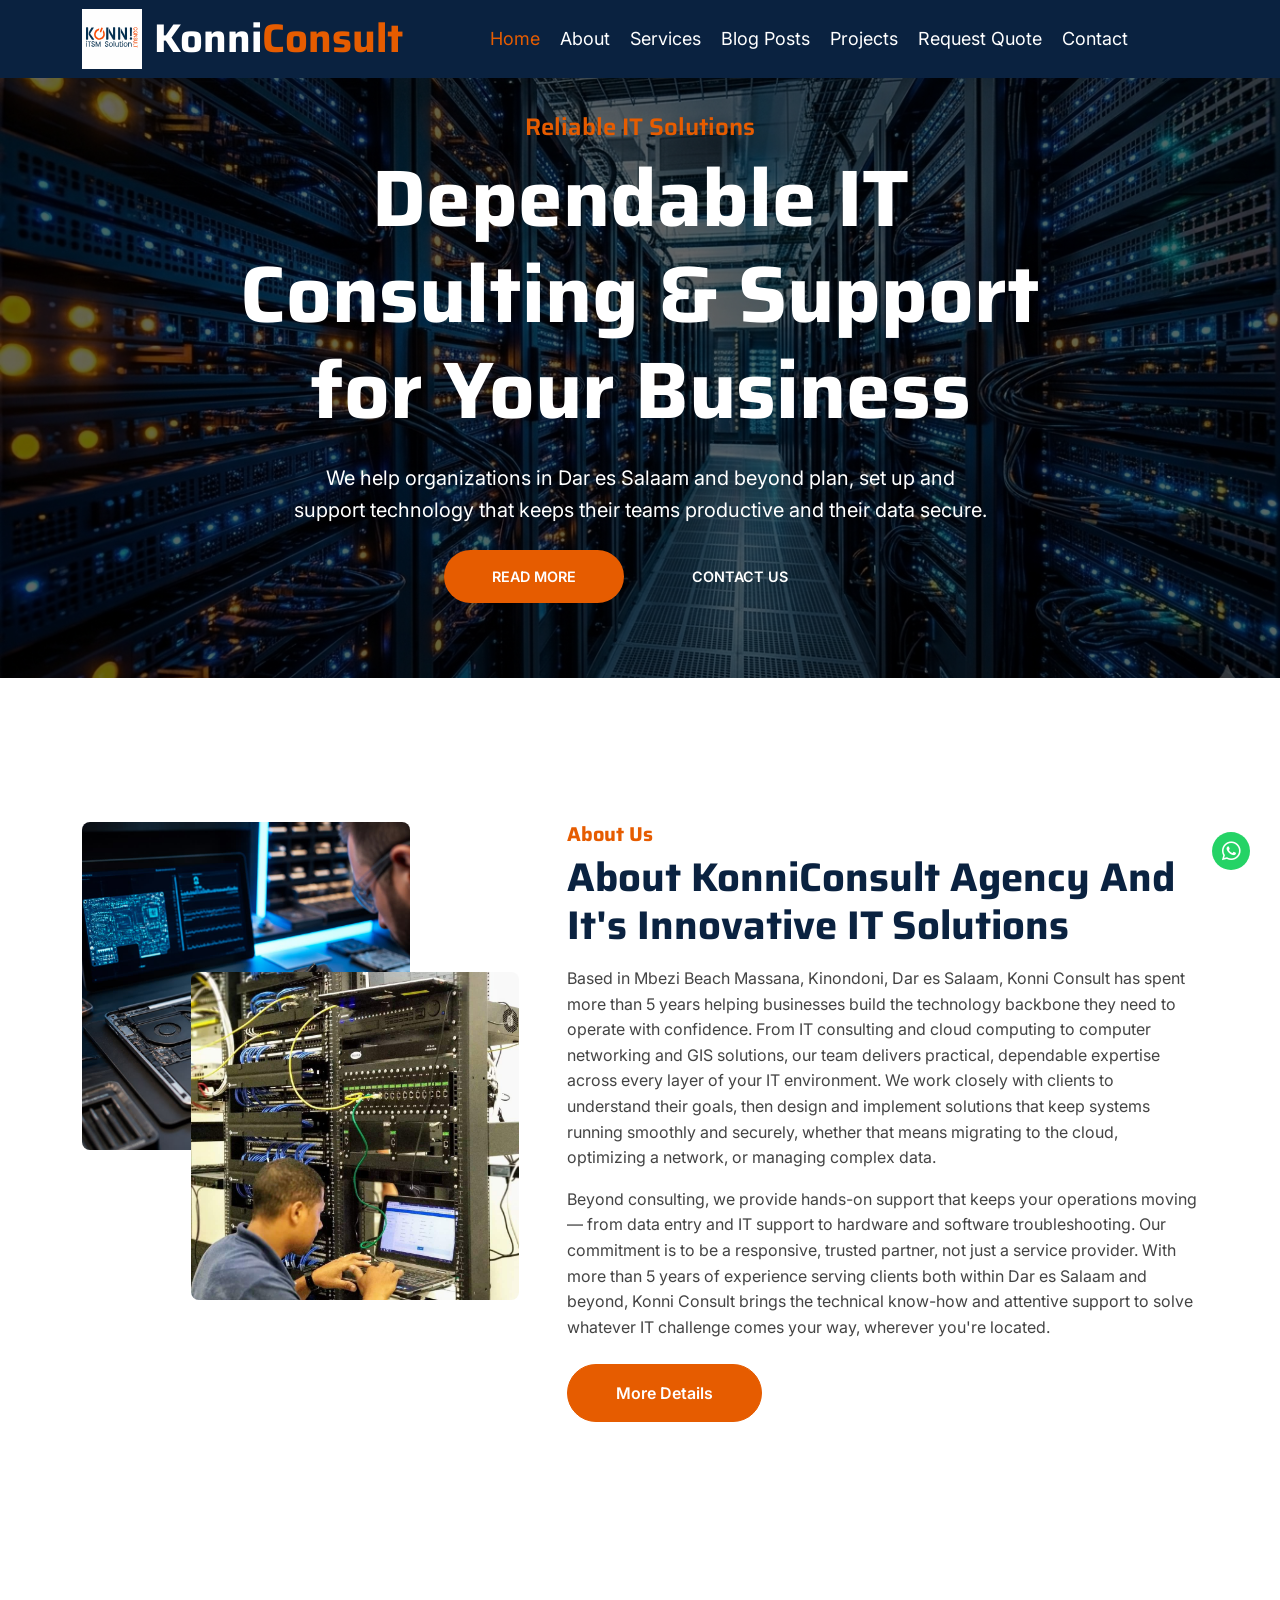
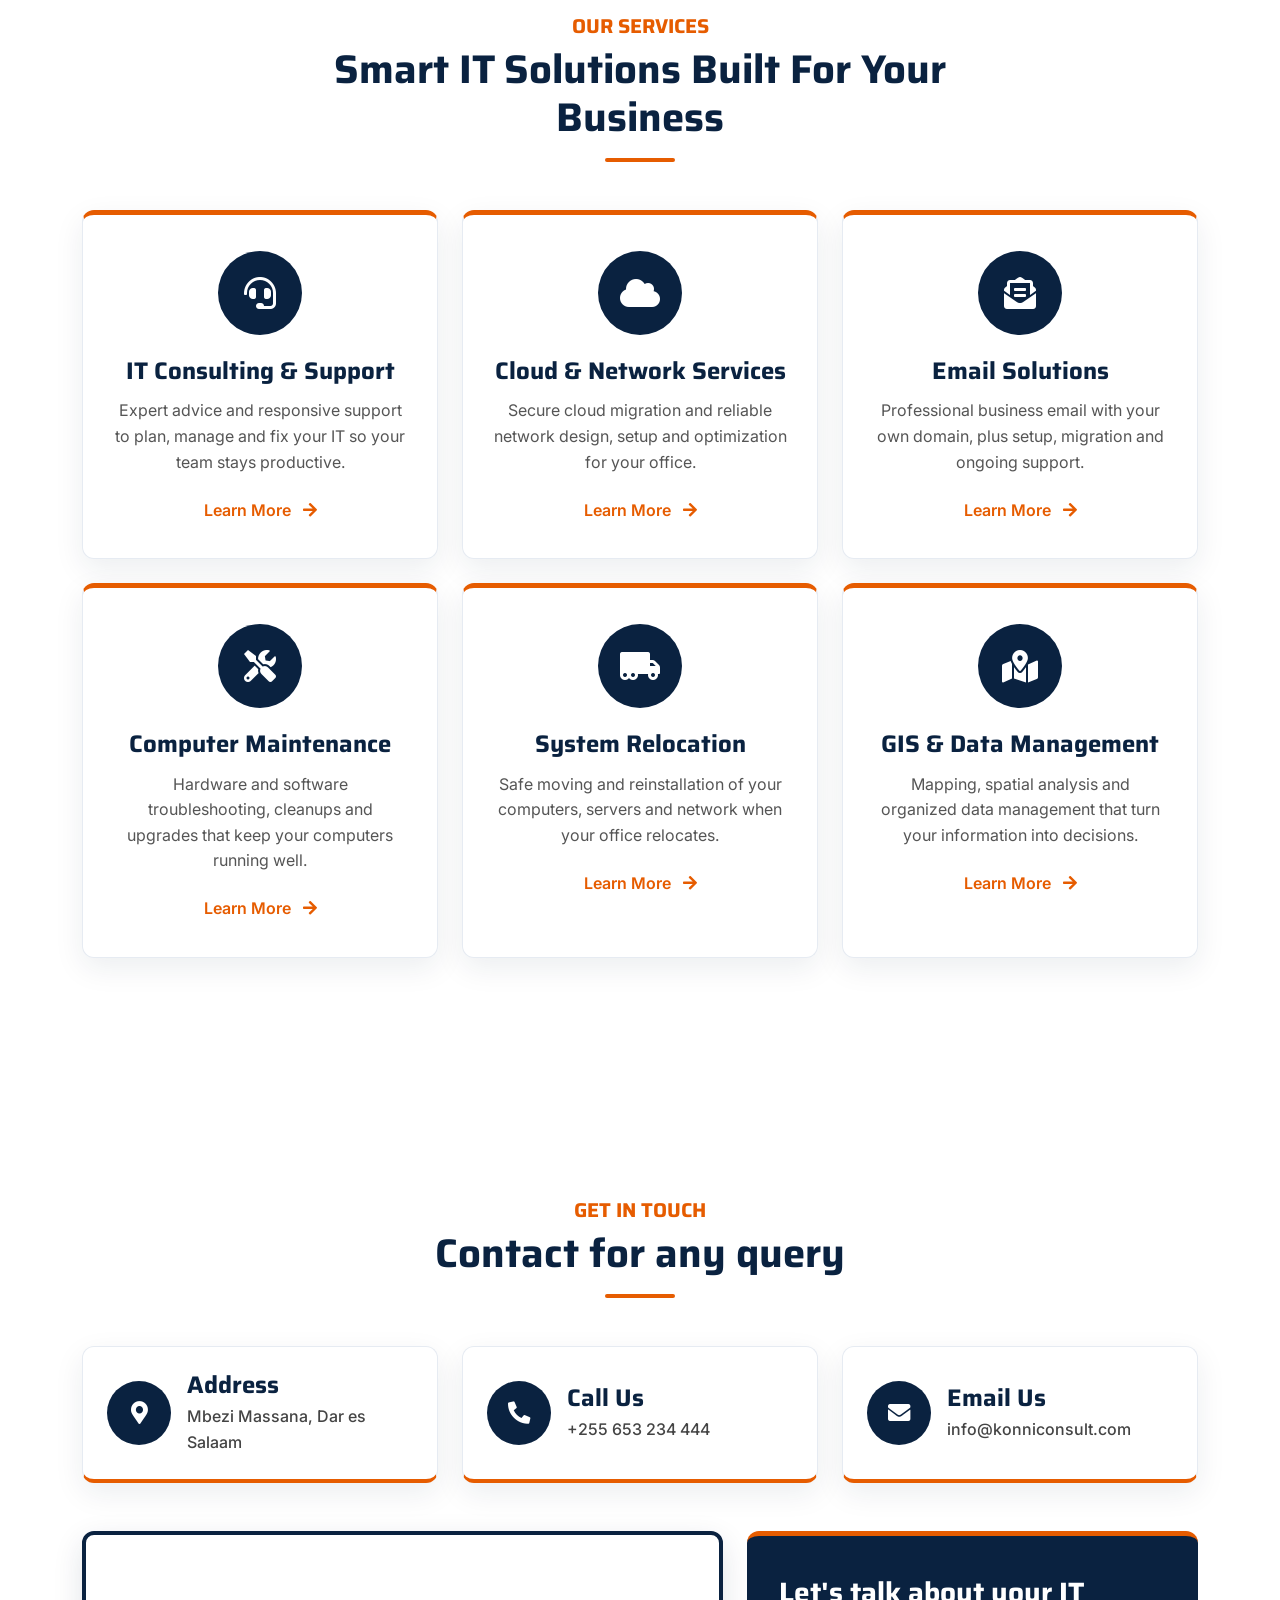
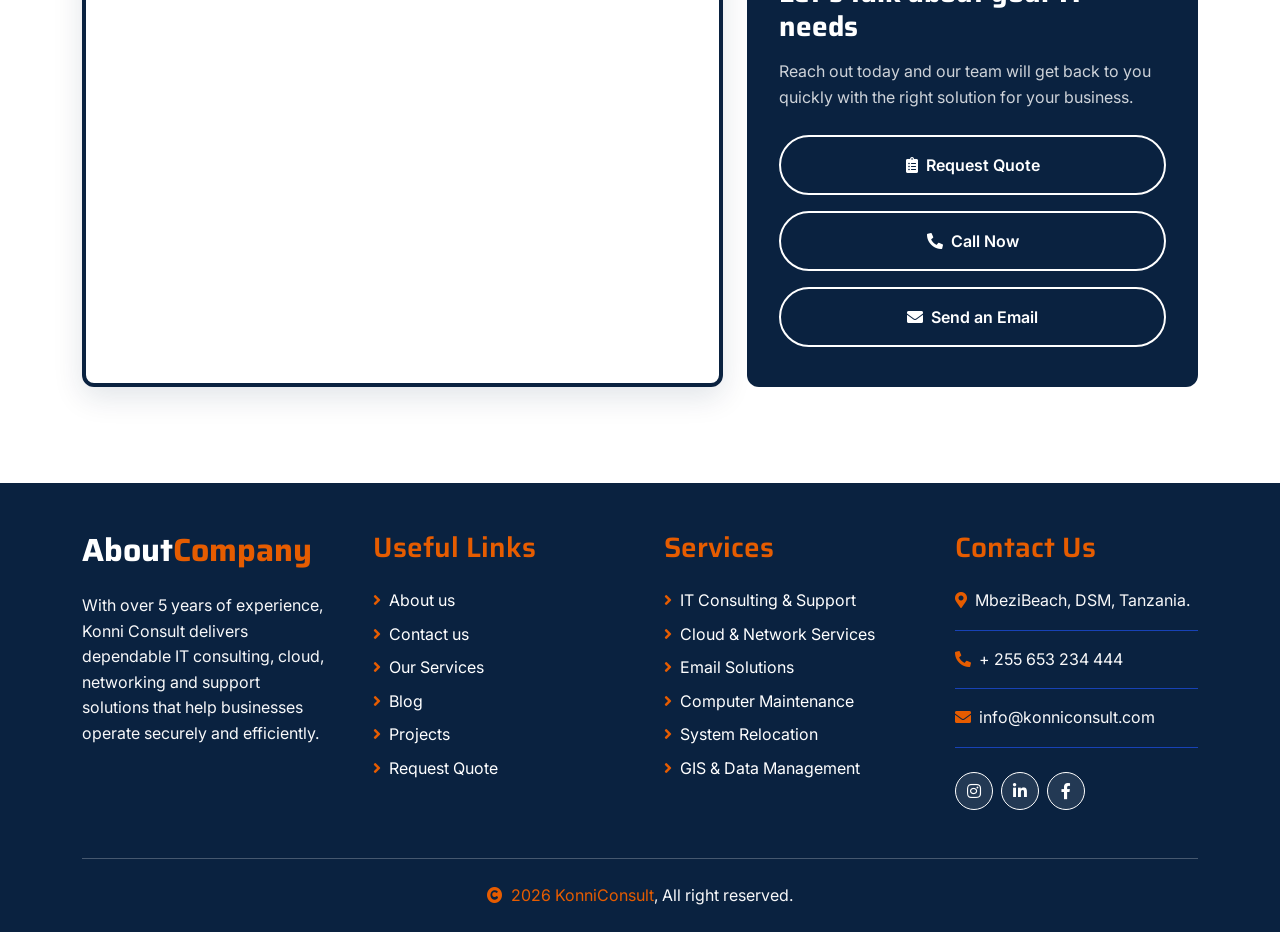
==== commit 470c0755: "romove" ====
--- a/index.html
+++ b/index.html
@@ -364,7 +364,7 @@
                 
                 <div class="carousel-inner" role="listbox">
                     <div class="carousel-item active">
-                        <img src="/img/vs-3.jpg" class="img-fluid" alt="First slide">
+                        <img src="img/vs-3.jpg" class="img-fluid" alt="First slide">
                         <div class="carousel-caption">
                             <div class="container carousel-content">
                                 <h6 class="text-secondary h4 animated fadeInUp">Reliable IT Solutions</h6>
@@ -389,9 +389,9 @@
                 <div class="row g-5">
                     <div class="col-lg-5 col-md-6 col-sm-12 wow fadeIn" data-wow-delay=".3s">
                         <div class="h-100 position-relative">
-                            <img src="/img/repair-2.jpg" class="img-fluid w-75 rounded" alt="" style="margin-bottom: 25%;">
+                            <img src="img/repair-2.jpg" class="img-fluid w-75 rounded" alt="" style="margin-bottom: 25%;">
                             <div class="position-absolute w-75" style="top: 25%; left: 25%;">
-                                <img src="/img/cloud-1.jpg" class="img-fluid w-150 rounded" alt="">
+                                <img src="img/cloud-1.jpg" class="img-fluid w-150 rounded" alt="">
                             </div>
                         </div>
                     </div>
@@ -619,11 +619,11 @@
         <!-- JavaScript Libraries -->
         <script src="https://ajax.googleapis.com/ajax/libs/jquery/3.6.4/jquery.min.js"></script>
         <script src="https://cdn.jsdelivr.net/npm/bootstrap@5.0.0/dist/js/bootstrap.bundle.min.js"></script>
-        <script src="/lib/wow/wow.min.js"></script>
-        <script src="/lib/easing/easing.min.js"></script>
+        <script src="lib/wow/wow.min.js"></script>
+        <script src="lib/easing/easing.min.js"></script>
 
         <!-- Template Javascript -->
-        <script src="/js/main.js"></script>
+        <script src="js/main.js"></script>
     </body>
 
 </html>
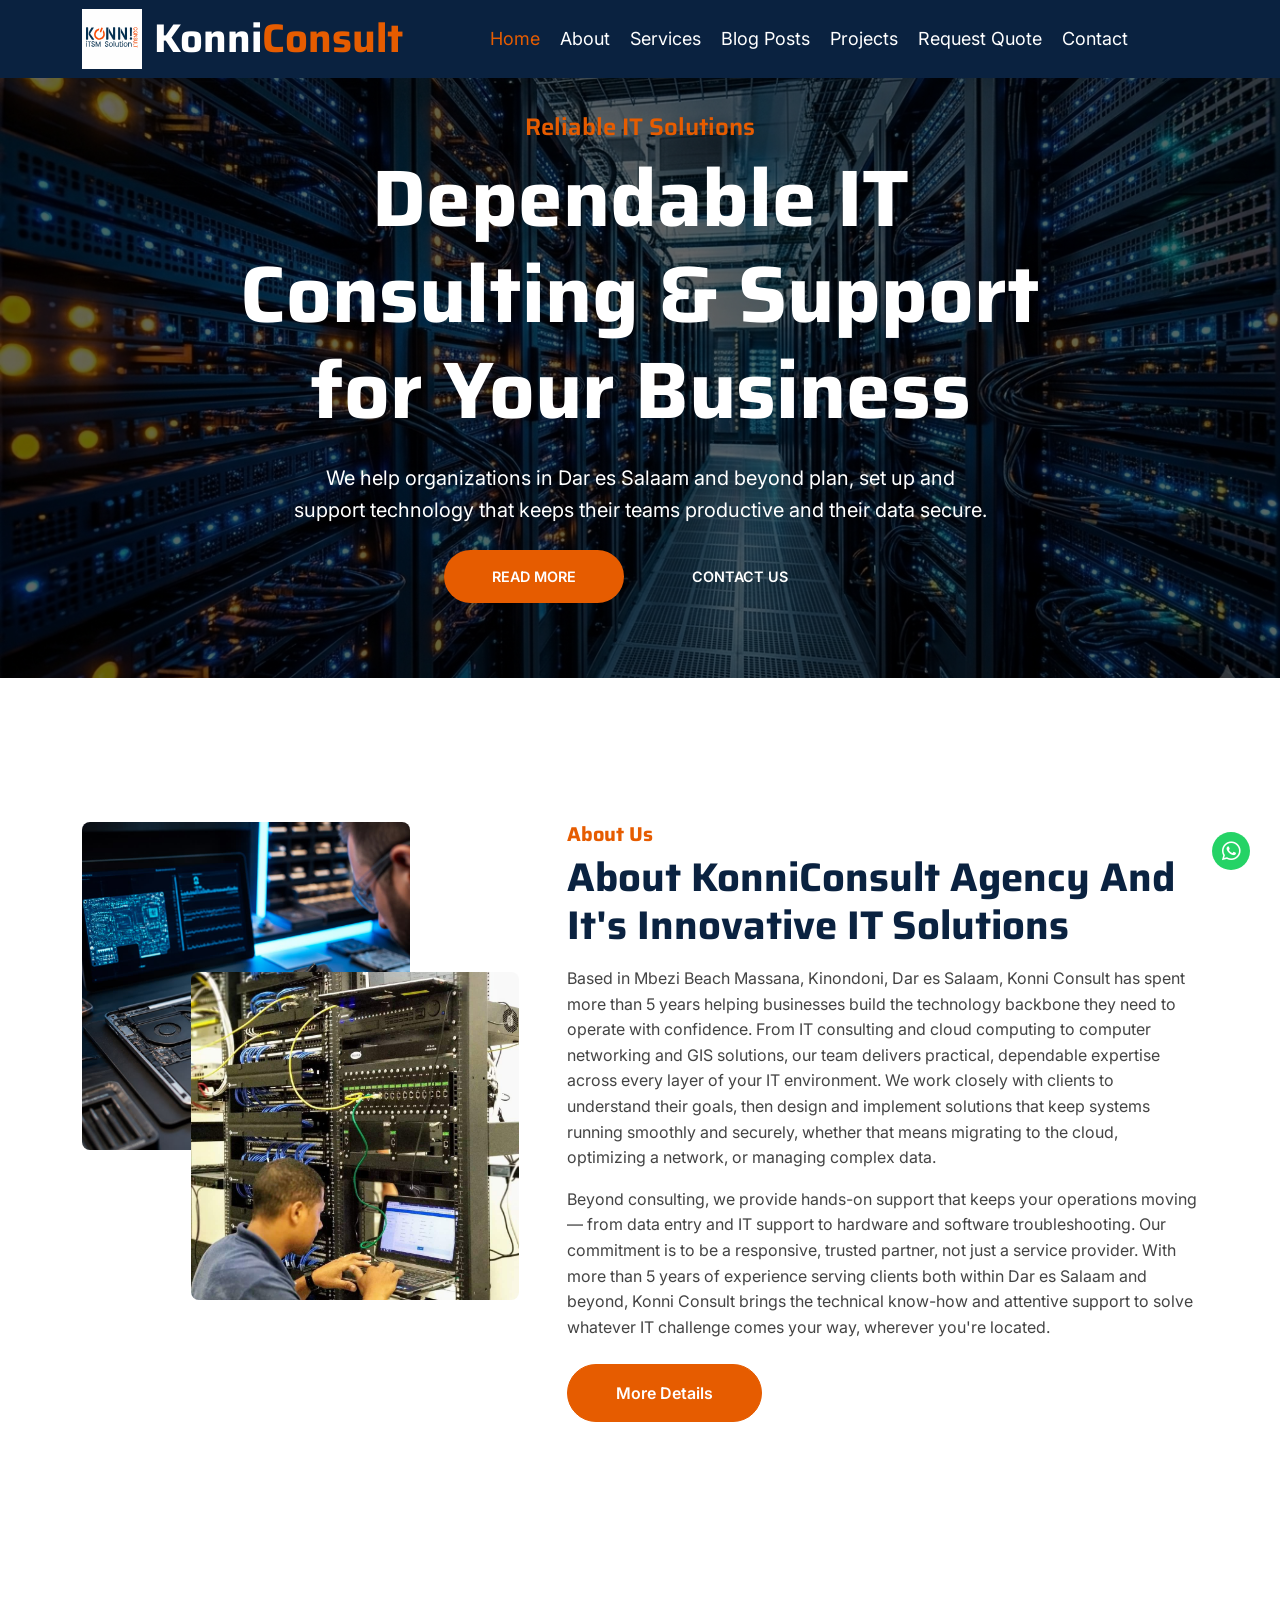
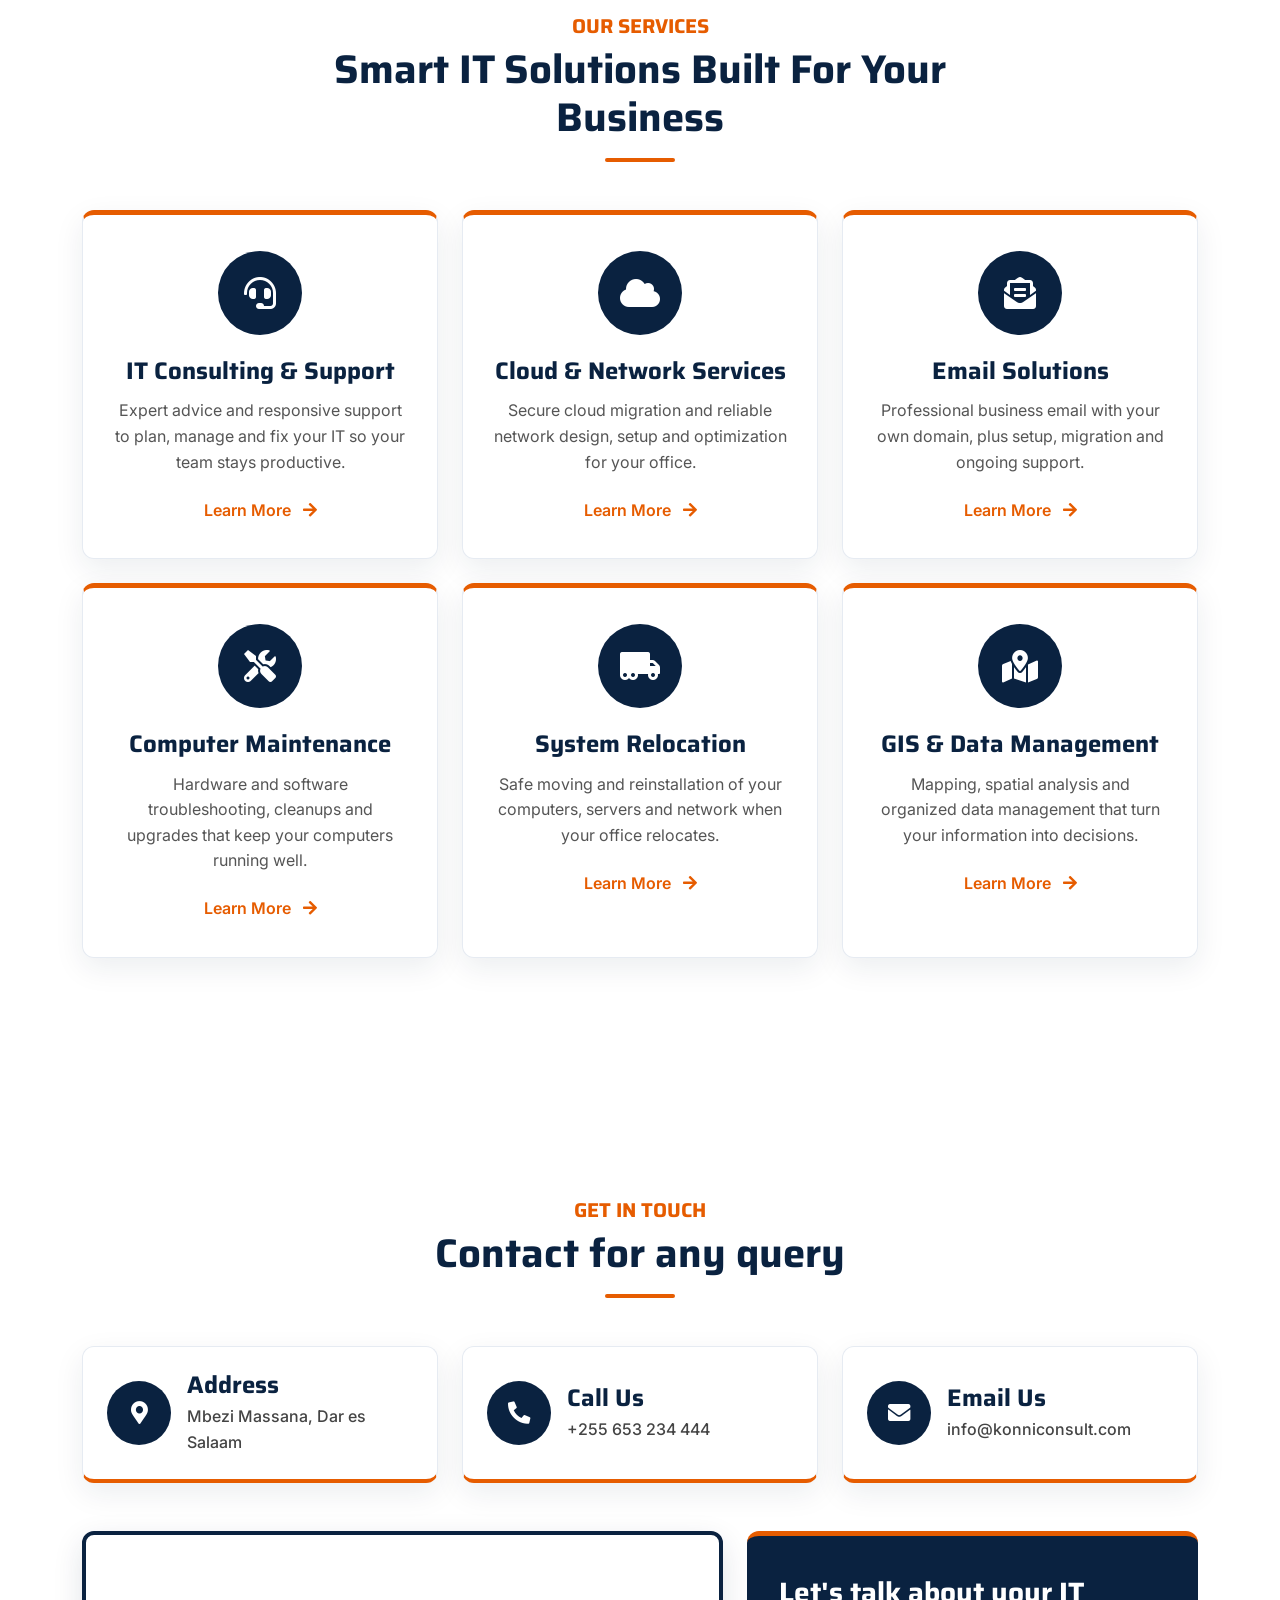
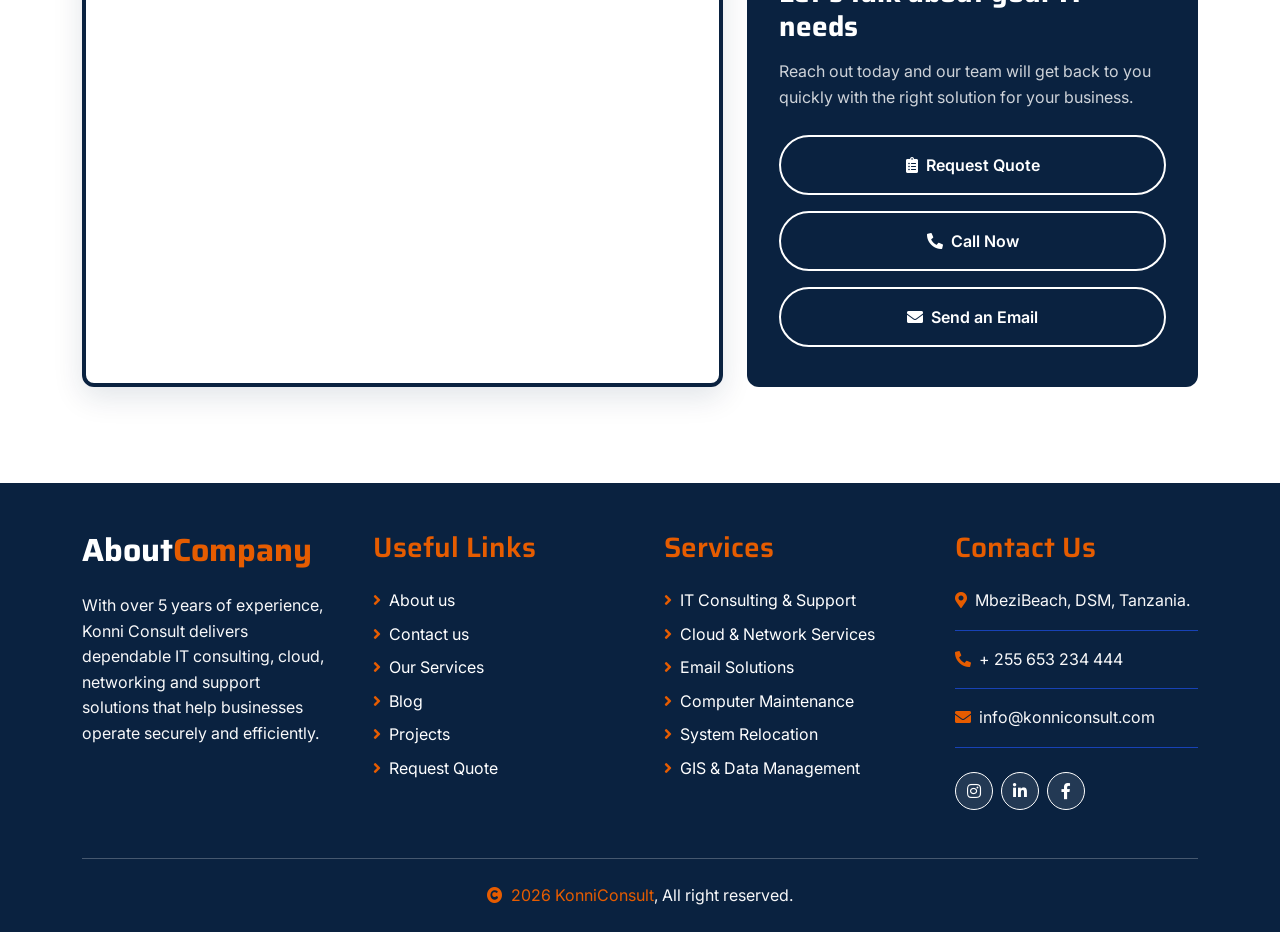
==== commit 6896716d: "changes" ====
--- a/index.html
+++ b/index.html
@@ -20,13 +20,13 @@
         <link href="lib/animate/animate.min.css" rel="stylesheet">
 
         <!-- Customized Bootstrap Stylesheet -->
-        <link href="/css/bootstrap.min.css" rel="stylesheet">
+        <link href="css/bootstrap.min.css" rel="stylesheet">
 
         <!-- Bootstrap Color Override -->
-        <link href="/css/bootstrap-overrides.css" rel="stylesheet">
+        <link href="css/bootstrap-overrides.css" rel="stylesheet">
 
         <!-- Template Stylesheet -->
-        <link href="/css/style.css" rel="stylesheet">
+        <link href="css/style.css" rel="stylesheet">
         <!-- ============================================== -->
         <!-- PROFESSIONAL COLOR & STYLE OVERRIDES (POSTER MATCH) -->
         <!-- ============================================== -->
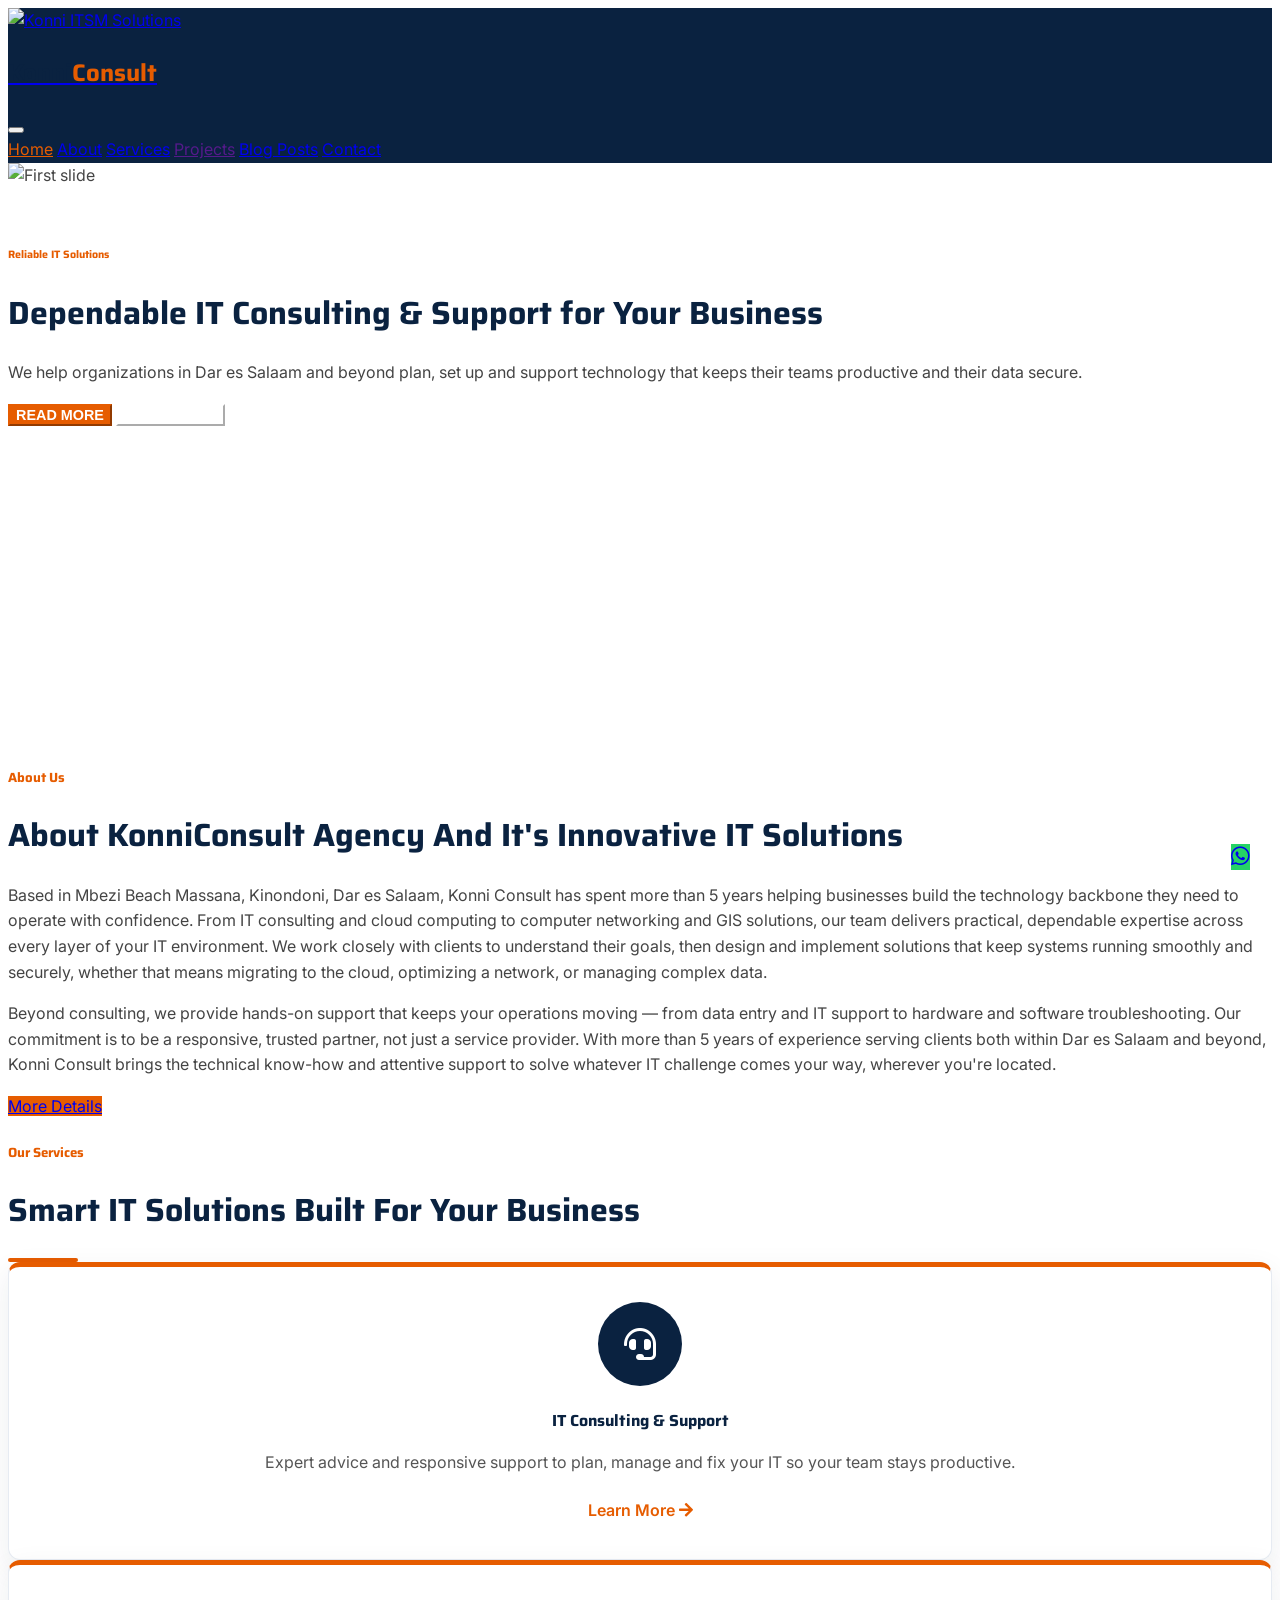
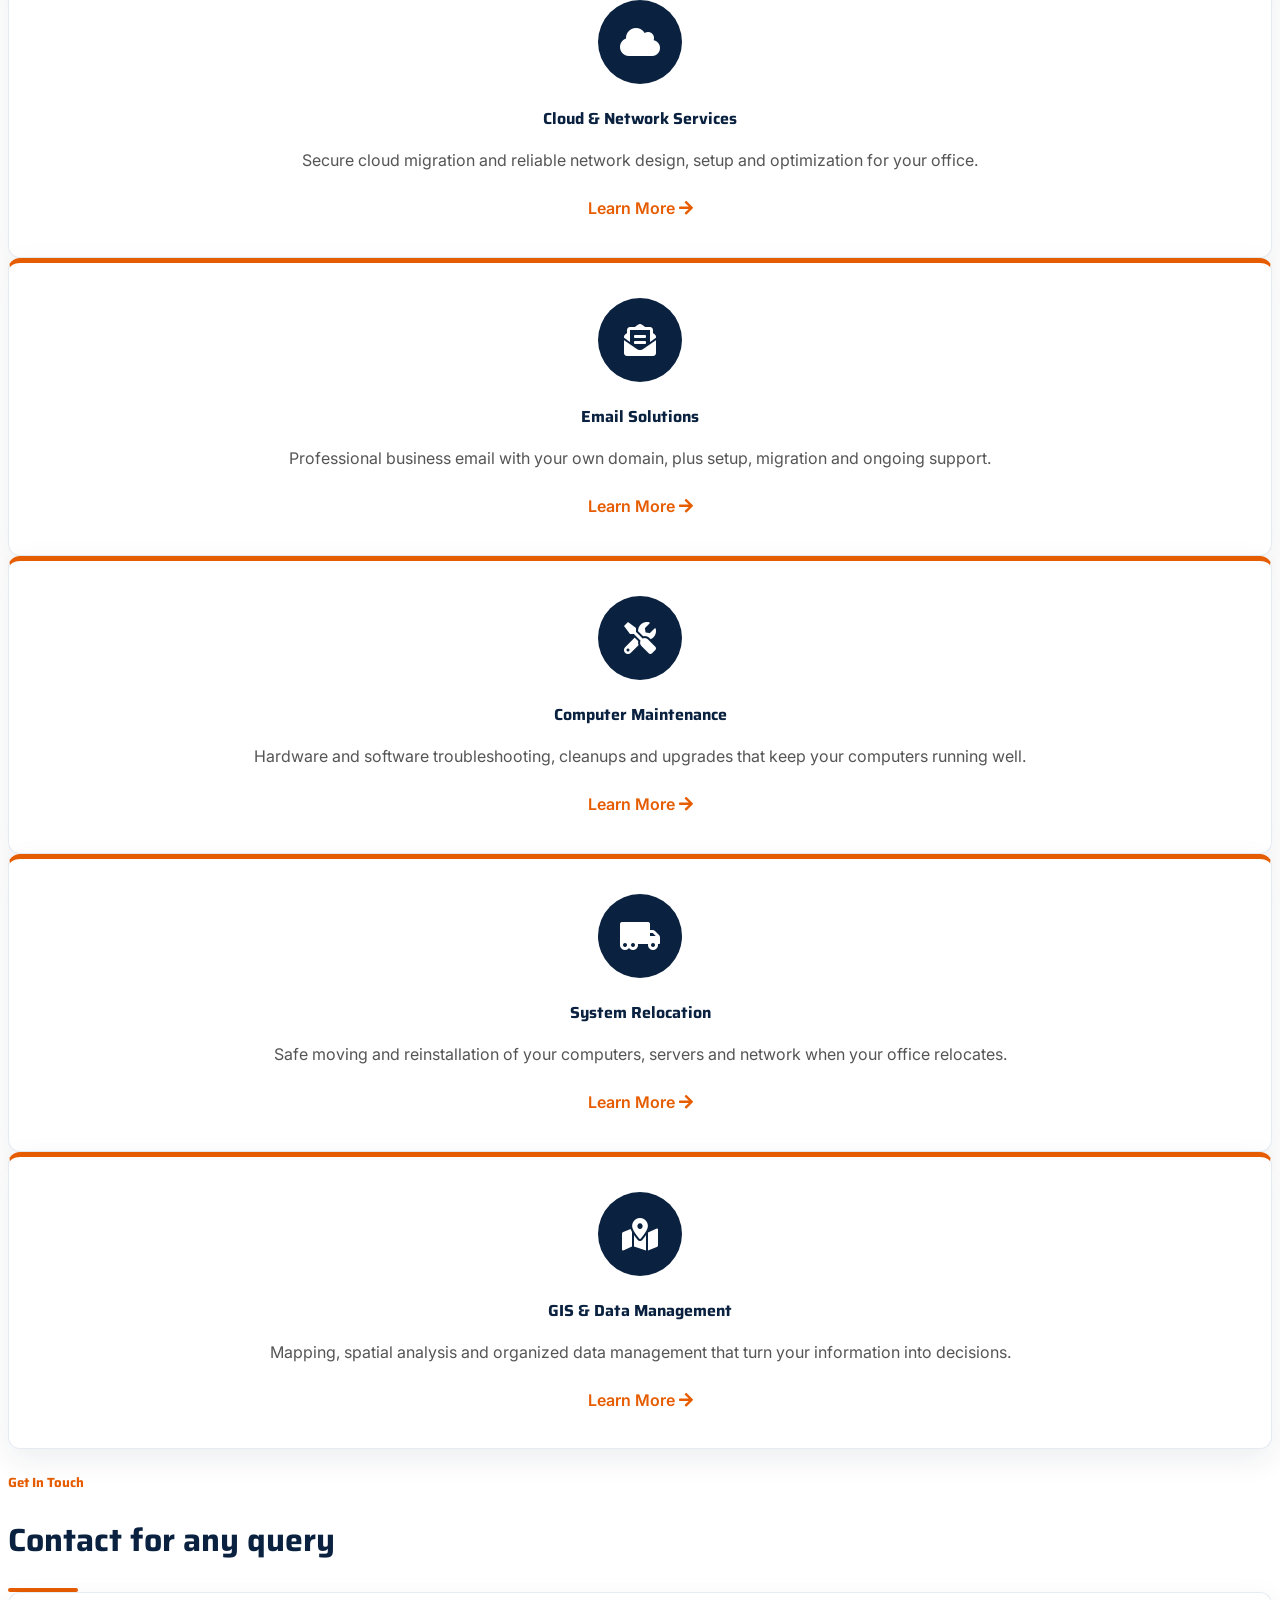
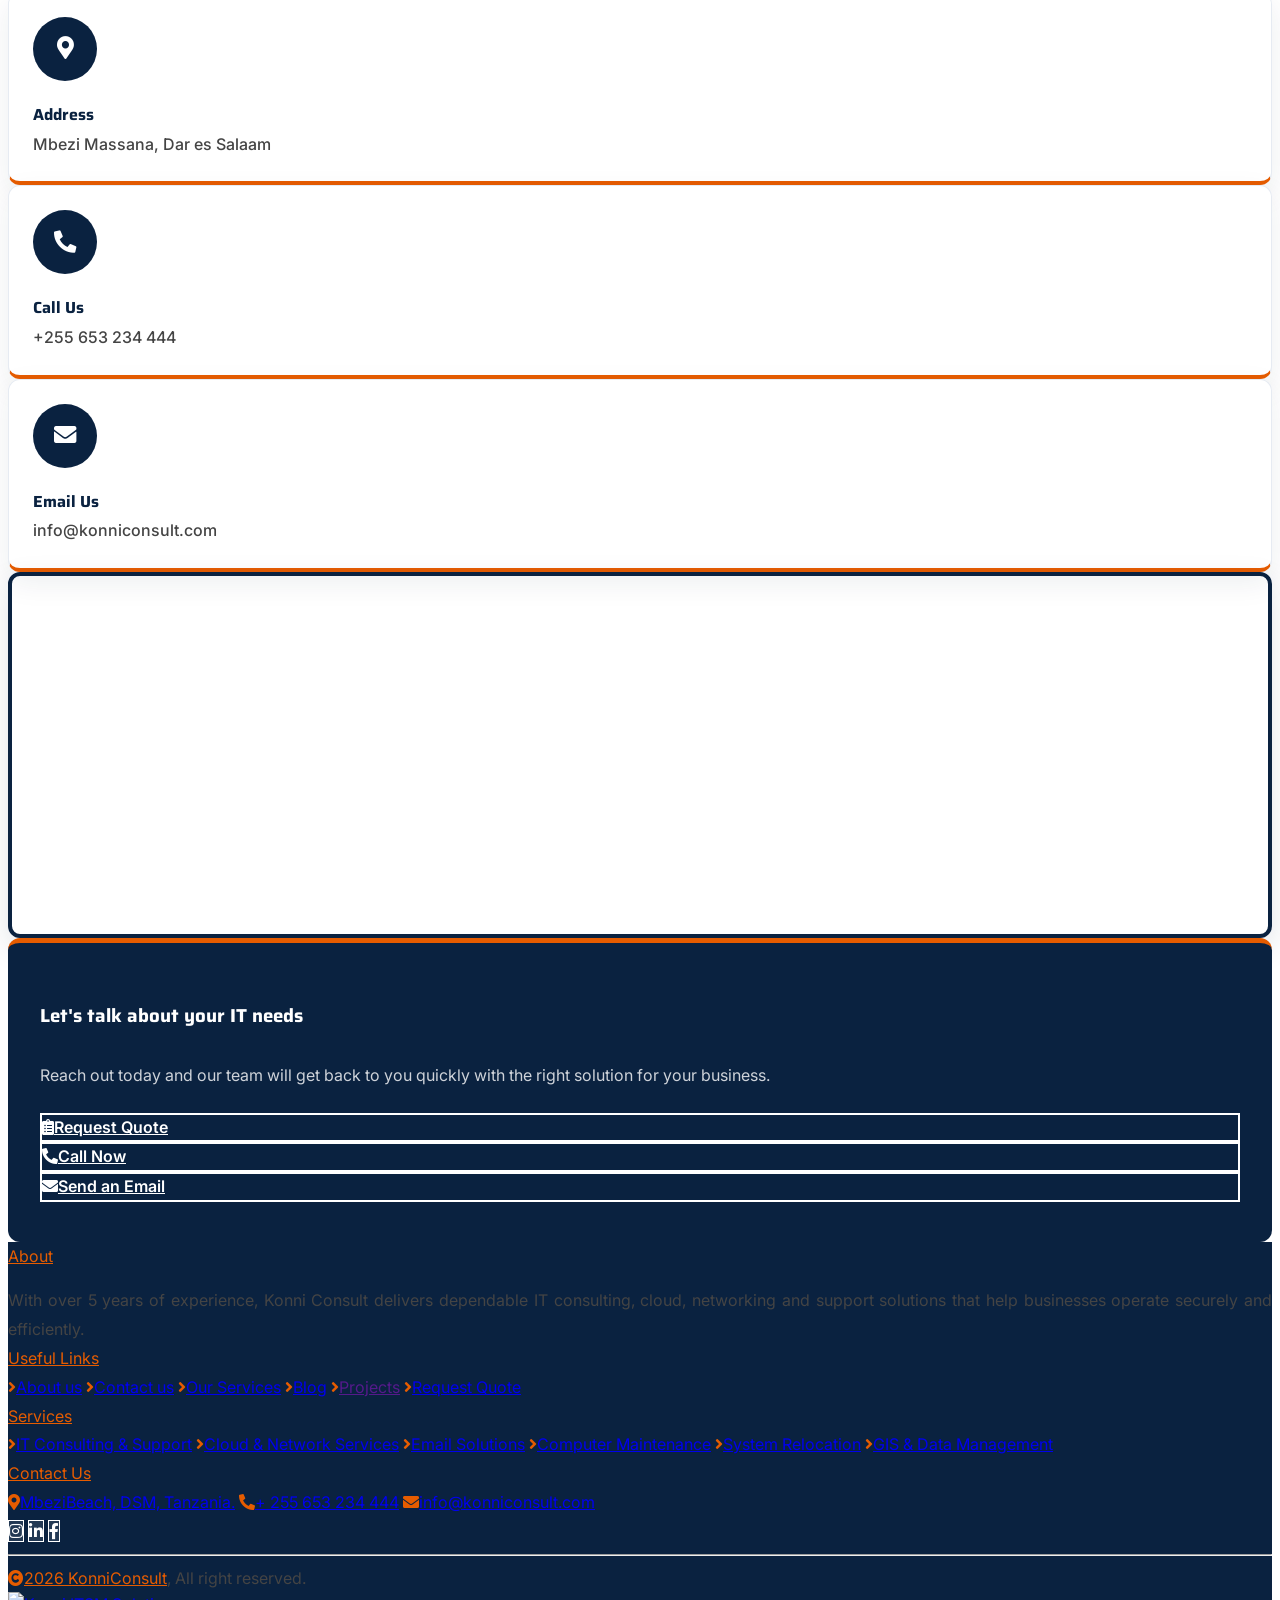
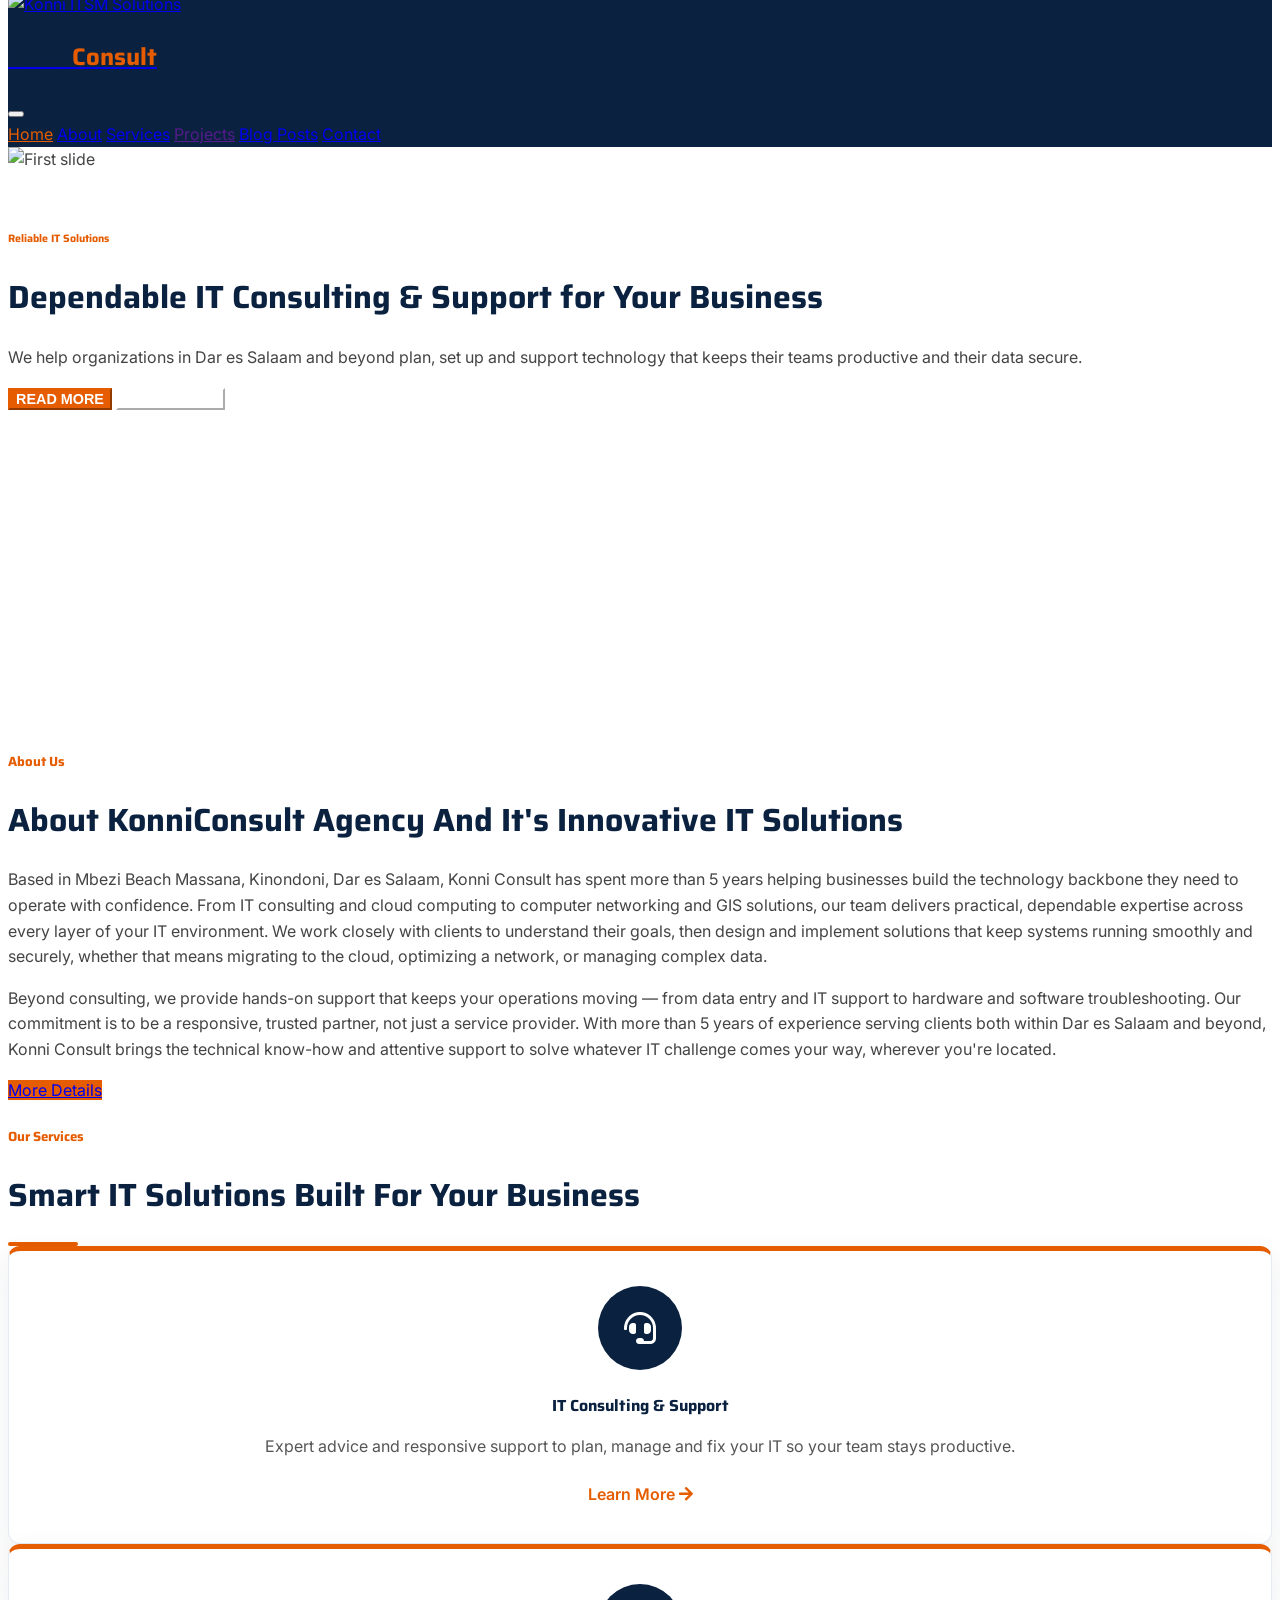
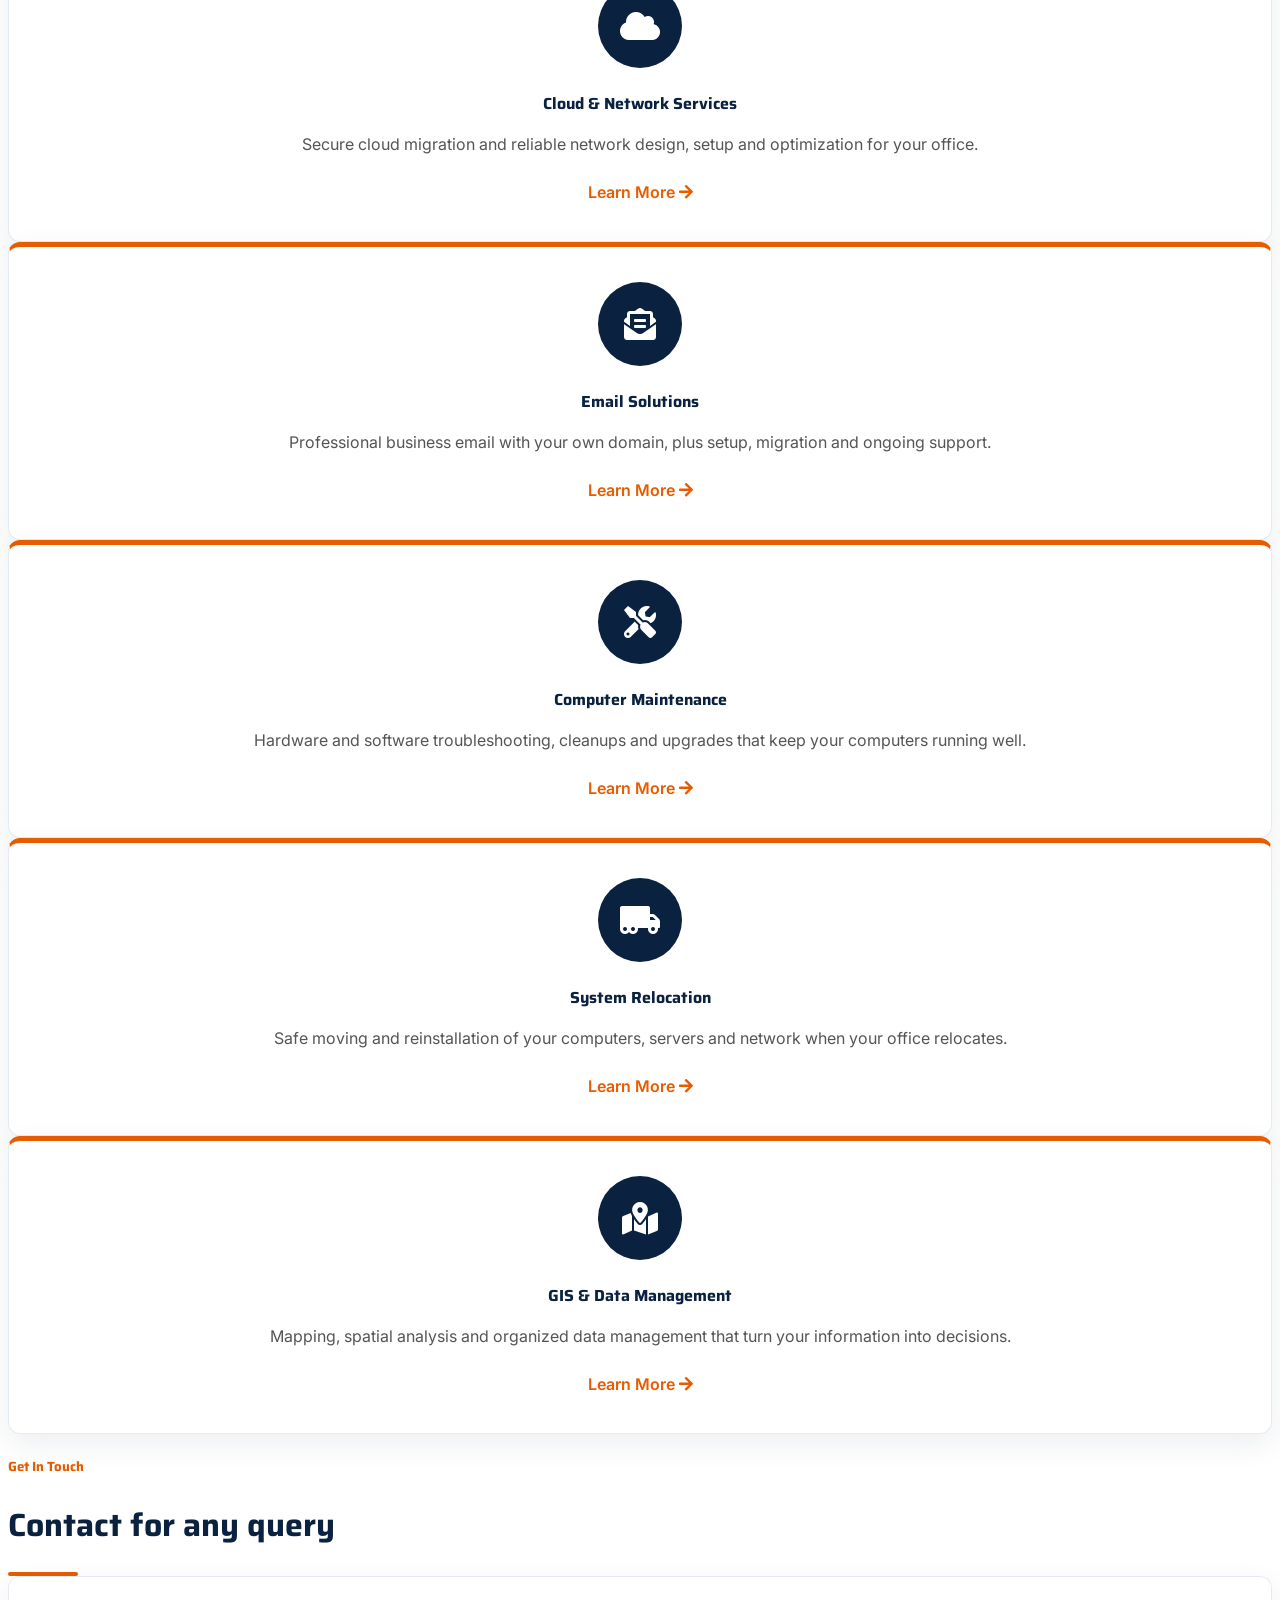
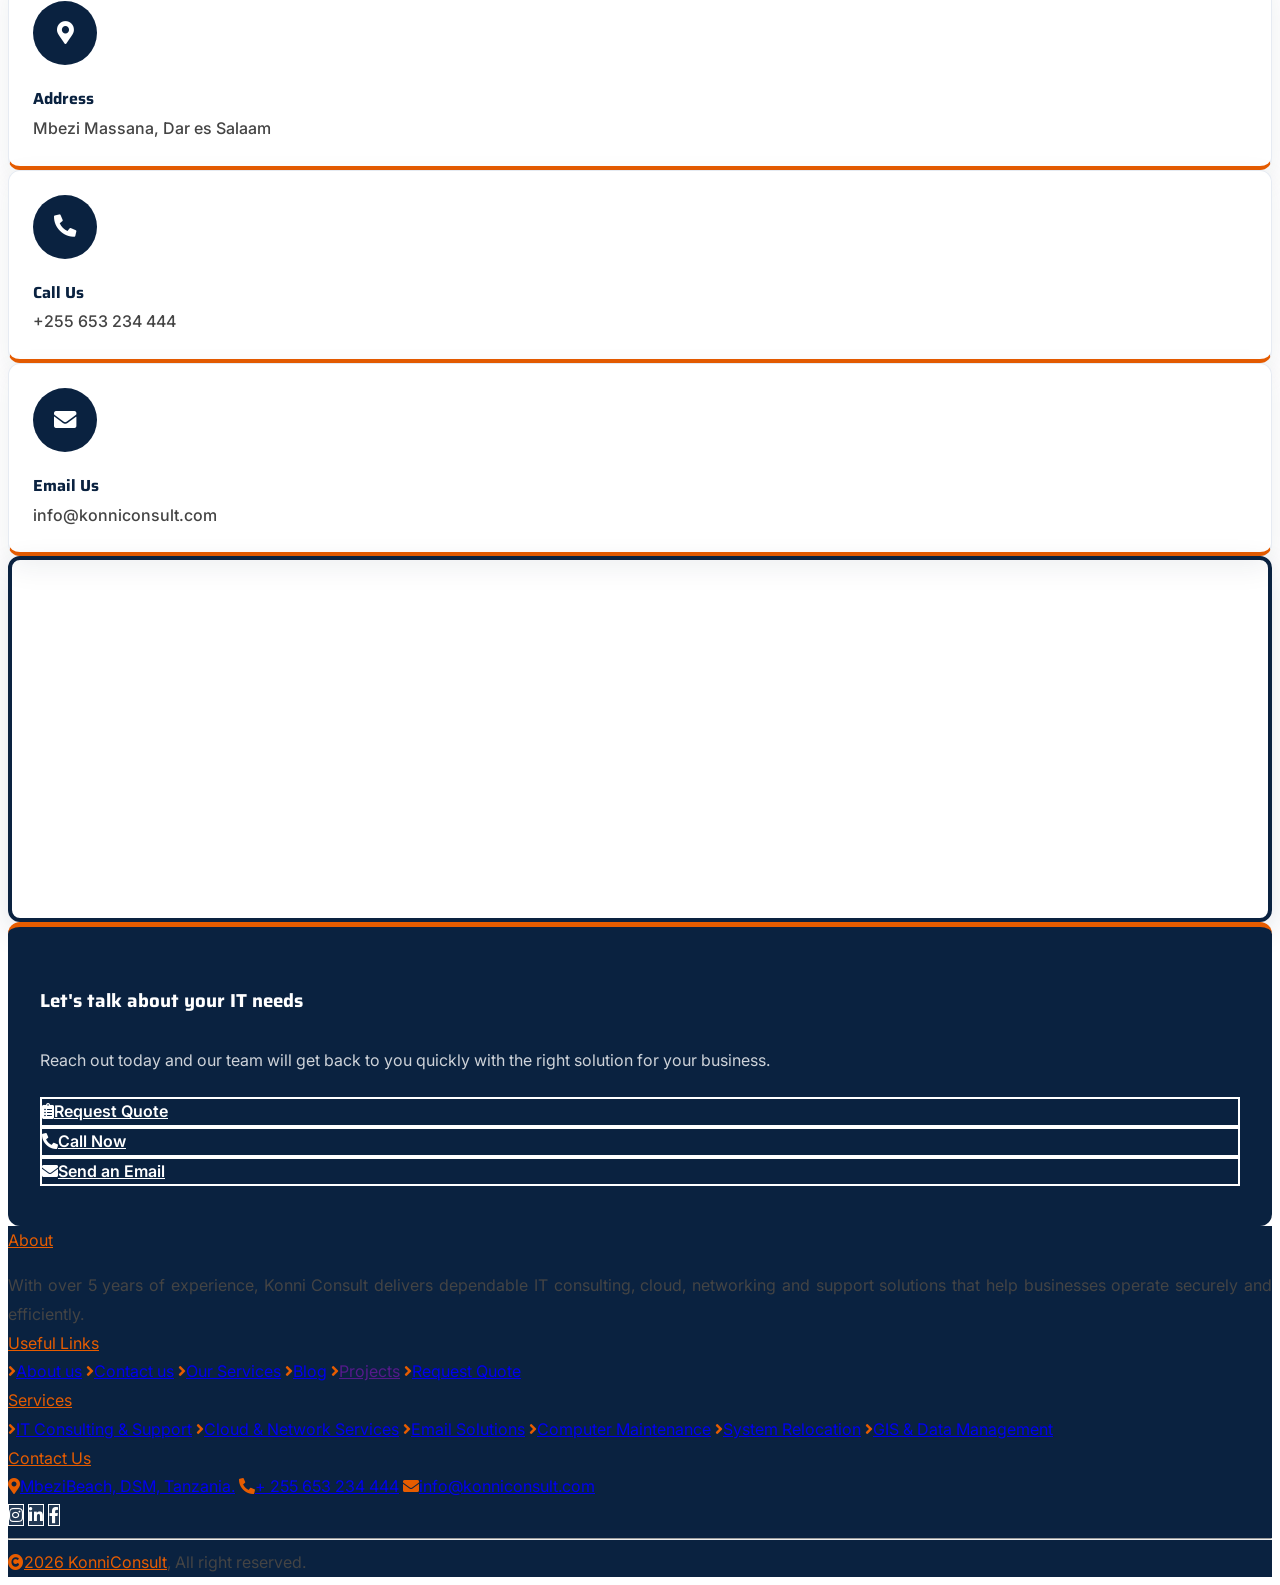
==== commit 11bb152e: "changes" ====
--- a/index.html
+++ b/index.html
@@ -15,18 +15,20 @@
 
         <!-- Icon Font Stylesheet -->
         <link href="https://cdnjs.cloudflare.com/ajax/libs/font-awesome/5.10.0/css/all.min.css" rel="stylesheet">
+        <link href="https://cdn.jsdelivr.net/npm/bootstrap-icons@1.4.1/font/bootstrap-icons.css" rel="stylesheet">
 
         <!-- Libraries Stylesheet -->
-        <link href="lib/animate/animate.min.css" rel="stylesheet">
+        <link href="assets/lib/animate/animate.min.css" rel="stylesheet">
 
         <!-- Customized Bootstrap Stylesheet -->
-        <link href="css/bootstrap.min.css" rel="stylesheet">
+        <link href="assets/css/bootstrap.min.css" rel="stylesheet">
 
         <!-- Bootstrap Color Override -->
-        <link href="css/bootstrap-overrides.css" rel="stylesheet">
+        <link href="assets/css/bootstrap-overrides.css" rel="stylesheet">
 
         <!-- Template Stylesheet -->
-        <link href="css/style.css" rel="stylesheet">
+        <link href="assets/css/style.css" rel="stylesheet">
+
         <!-- ============================================== -->
         <!-- PROFESSIONAL COLOR & STYLE OVERRIDES (POSTER MATCH) -->
         <!-- ============================================== -->
@@ -66,9 +68,18 @@
             .text-secondary {
                 color: var(--poster-orange) !important;
             }
-            /* Footer background override to match poster's dark navy */
+            /* Topbar and Footer background override to match poster's dark navy */
             .bg-dark {
                 background-color: var(--poster-navy) !important;
+            }
+            /* Topbar Styling */
+            .topbar a {
+                text-decoration: none;
+                color: #fff;
+                transition: 0.3s;
+            }
+            .topbar a:hover {
+                color: var(--poster-orange);
             }
 
             /* Carousel Buttons */
@@ -91,6 +102,14 @@
             .carousel-content-btn2:hover {
                 background-color: #fff !important;
                 color: var(--poster-navy) !important;
+            }
+            .carousel-content {
+                transform: translateY(2rem);
+            }
+            @media (max-width: 768px) {
+                .carousel-content {
+                    transform: translateY(1rem);
+                }
             }
 
             /* Services section */
@@ -132,7 +151,6 @@
                 margin-bottom: 0.8rem;
                 transition: 0.3s;
             }
-
             .svc-card p {
                 color: #555;
                 margin-bottom: 1.4rem;
@@ -163,6 +181,15 @@
             }
             .svc-card:hover .svc-link {
                 color: #fff;
+            }
+
+            /* Blog Item Styling */
+            .blog-item {
+                transition: all 0.3s ease;
+                border: 1px solid #eee;
+            }
+            .blog-item:hover {
+                box-shadow: 0 10px 30px rgba(0,0,0,0.08);
             }
 
             /* Contact section */
@@ -275,11 +302,19 @@
                 color: var(--poster-orange) !important;
             }
             .footer a {
+                text-align: justify;
+                line-height: 1.8;
+                margin-bottom: 0;
                 transition: 0.3s;
             }
             .footer a:hover {
                 color: var(--poster-orange) !important;
                 padding-left: 5px;
+            }
+            .footer-about {
+                text-align: justify;
+                line-height: 1.8;
+                margin-bottom: 0;
             }
 
             /* Normal state: white rounded circle, white icon */
@@ -329,14 +364,12 @@
         </div>
         <!-- Spinner End -->
 
-
-
         <!-- Navbar Start -->
         <div class="container-fluid bg-primary">
             <div class="container">
                 <nav class="navbar navbar-dark navbar-expand-lg py-0">
                     <a href="index.html" class="navbar-brand">
-                    <img src="img/konni-logo.svg" class="site-logo" alt="Konni ITSM Solutions">
+                    <img src="assets/img/konni-logo.svg" class="site-logo" alt="Konni ITSM Solutions">
                     <h1 class="text-white fw-bold d-block mb-0">Konni<span class="text-secondary">Consult</span></h1>
                 </a>
                     <button type="button" class="navbar-toggler me-0" data-bs-toggle="collapse" data-bs-target="#navbarCollapse">
@@ -347,9 +380,8 @@
                             <a href="index.html" class="nav-item nav-link active text-secondary">Home</a>
                             <a href="about.html" class="nav-item nav-link">About</a>
                             <a href="service.html" class="nav-item nav-link">Services</a>
+                            <a href="" class="nav-item nav-link">Projects</a>
                             <a href="blog.html" class="nav-item nav-link">Blog Posts</a>
-                            <a href="" class="nav-item nav-link">Projects</a>
-                            <a href="quote.html" class="nav-item nav-link">Request Quote</a>
                             <a href="contact.html" class="nav-item nav-link">Contact</a>
                         </div>
                     </div>
@@ -364,7 +396,7 @@
                 
                 <div class="carousel-inner" role="listbox">
                     <div class="carousel-item active">
-                        <img src="img/vs-3.jpg" class="img-fluid" alt="First slide">
+                        <img src="assets/img/vs-3.jpg" class="img-fluid" alt="First slide">
                         <div class="carousel-caption">
                             <div class="container carousel-content">
                                 <h6 class="text-secondary h4 animated fadeInUp">Reliable IT Solutions</h6>
@@ -375,10 +407,7 @@
                             </div>
                         </div>
                     </div>
-                   
-                </div>
-                 
-
+                </div>
             </div>
         </div>
         <!-- Carousel End -->
@@ -389,9 +418,9 @@
                 <div class="row g-5">
                     <div class="col-lg-5 col-md-6 col-sm-12 wow fadeIn" data-wow-delay=".3s">
                         <div class="h-100 position-relative">
-                            <img src="img/repair-2.jpg" class="img-fluid w-75 rounded" alt="" style="margin-bottom: 25%;">
+                            <img src="assets/img/repair-2.jpg" class="img-fluid w-75 rounded" alt="" style="margin-bottom: 25%;">
                             <div class="position-absolute w-75" style="top: 25%; left: 25%;">
-                                <img src="img/cloud-1.jpg" class="img-fluid w-150 rounded" alt="">
+                                <img src="assets/img/cloud-1.jpg" class="img-fluid w-150 rounded" alt="">
                             </div>
                         </div>
                     </div>
@@ -555,10 +584,9 @@
                 <div class="row g-5">
                     <div class="col-lg-3 col-md-6">
                         <a href="index.html">
-                            <h2 class="text-white fw-bold d-block">About<span class="text-secondary">Company</span> </h2>
+                            <a href="#" class="h3 text-secondary">About</a>
                         </a>
-                        <p class="mt-4 text-light">With over 5 years of experience, Konni Consult delivers dependable IT consulting, cloud, networking and support solutions that help businesses operate securely and efficiently.</p>
-                        
+                        <p class="mt-4 text-light footer-about" style="text-align: justify;">With over 5 years of experience, Konni Consult delivers dependable IT consulting, cloud, networking and support solutions that help businesses operate securely and efficiently.</p>
                     </div>
                     <div class="col-lg-3 col-md-6">
                         <a href="#" class="h3 text-secondary">Useful Links</a>
@@ -619,11 +647,669 @@
         <!-- JavaScript Libraries -->
         <script src="https://ajax.googleapis.com/ajax/libs/jquery/3.6.4/jquery.min.js"></script>
         <script src="https://cdn.jsdelivr.net/npm/bootstrap@5.0.0/dist/js/bootstrap.bundle.min.js"></script>
-        <script src="lib/wow/wow.min.js"></script>
-        <script src="lib/easing/easing.min.js"></script>
+        <script src="assets/lib/wow/wow.min.js"></script>
+        <script src="assets/lib/easing/easing.min.js"></script>
+        <script src="assets/lib/waypoints/waypoints.min.js"></script>
 
         <!-- Template Javascript -->
-        <script src="js/main.js"></script>
+        <script src="assets/js/main.js"></script>
     </body>
 
+</html><!DOCTYPE html>
+<html lang="en">
+
+    <head>
+        <meta charset="utf-8">
+        <title>KonniConsult - ITSM Solution</title>
+        <meta content="width=device-width, initial-scale=1.0" name="viewport">
+        <meta content="" name="keywords">
+        <meta content="" name="description">
+
+        <!-- Google Web Fonts -->
+        <link rel="preconnect" href="https://fonts.googleapis.com">
+        <link rel="preconnect" href="https://fonts.gstatic.com" crossorigin>
+        <link href="https://fonts.googleapis.com/css2?family=Inter:wght@400;500;600&family=Saira:wght@500;600;700&display=swap" rel="stylesheet"> 
+
+        <!-- Icon Font Stylesheet -->
+        <link href="https://cdnjs.cloudflare.com/ajax/libs/font-awesome/5.10.0/css/all.min.css" rel="stylesheet">
+        <link href="https://cdn.jsdelivr.net/npm/bootstrap-icons@1.4.1/font/bootstrap-icons.css" rel="stylesheet">
+
+        <!-- Libraries Stylesheet -->
+        <link href="assets/lib/animate/animate.min.css" rel="stylesheet">
+
+        <!-- Customized Bootstrap Stylesheet -->
+        <link href="assets/css/bootstrap.min.css" rel="stylesheet">
+
+        <!-- Bootstrap Color Override -->
+        <link href="assets/css/bootstrap-overrides.css" rel="stylesheet">
+
+        <!-- Template Stylesheet -->
+        <link href="assets/css/style.css" rel="stylesheet">
+
+        <!-- ============================================== -->
+        <!-- PROFESSIONAL COLOR & STYLE OVERRIDES (POSTER MATCH) -->
+        <!-- ============================================== -->
+        <style>
+            :root {
+                --poster-navy: #0A2240;       /* Deep Navy Blue from poster */
+                --poster-orange: #E65C00;     /* Vibrant Orange from poster */
+                --poster-light: #F8F9FA;      /* Clean light background */
+            }
+
+            /* General Typography Improvements */
+            body {
+                font-family: 'Inter', sans-serif;
+                color: #444;
+                line-height: 1.6;
+            }
+            h1, h2, h3, h4, h5, h6 {
+                font-family: 'Saira', sans-serif;
+                color: var(--poster-navy);
+                font-weight: 700;
+            }
+
+            /* Primary Color Overrides (Navy) */
+            .bg-primary, .btn-primary {
+                background-color: var(--poster-navy) !important;
+                border-color: var(--poster-navy) !important;
+            }
+            .text-primary {
+                color: var(--poster-navy) !important;
+            }
+
+            /* Secondary Color Overrides (Orange) */
+            .bg-secondary, .btn-secondary {
+                background-color: var(--poster-orange) !important;
+                border-color: var(--poster-orange) !important;
+            }
+            .text-secondary {
+                color: var(--poster-orange) !important;
+            }
+            /* Topbar and Footer background override to match poster's dark navy */
+            .bg-dark {
+                background-color: var(--poster-navy) !important;
+            }
+            /* Topbar Styling */
+            .topbar a {
+                text-decoration: none;
+                color: #fff;
+                transition: 0.3s;
+            }
+            .topbar a:hover {
+                color: var(--poster-orange);
+            }
+
+            /* Carousel Buttons */
+            .carousel-content-btn1 {
+                background-color: var(--poster-orange) !important;
+                border-color: var(--poster-orange) !important;
+                color: #fff !important;
+                font-weight: 600;
+                text-transform: uppercase;
+                font-size: 0.9rem;
+            }
+            .carousel-content-btn2 {
+                background-color: transparent !important;
+                border-color: #fff !important;
+                color: #fff !important;
+                font-weight: 600;
+                text-transform: uppercase;
+                font-size: 0.9rem;
+            }
+            .carousel-content-btn2:hover {
+                background-color: #fff !important;
+                color: var(--poster-navy) !important;
+            }
+            .carousel-content {
+                transform: translateY(2rem);
+            }
+            @media (max-width: 768px) {
+                .carousel-content {
+                    transform: translateY(1rem);
+                }
+            }
+
+            /* Services section */
+            .svc-underline {
+                width: 70px;
+                height: 4px;
+                border-radius: 2px;
+                background: var(--poster-orange);
+            }
+
+            .svc-card {
+                height: 100%;
+                background: #fff;
+                border: 1px solid #e6ebf2;
+                border-top: 5px solid var(--poster-orange);
+                border-radius: 12px;
+                padding: 2.2rem 1.8rem;
+                text-align: center;
+                box-shadow: 0 10px 30px rgba(10, 34, 64, 0.08);
+                transition: 0.3s;
+            }
+
+            .svc-icon {
+                width: 84px;
+                height: 84px;
+                margin: 0 auto 1.4rem;
+                border-radius: 50%;
+                background: var(--poster-navy);
+                color: #fff;
+                display: flex;
+                align-items: center;
+                justify-content: center;
+                font-size: 2rem;
+                transition: 0.3s;
+            }
+
+            .svc-card h4 {
+                color: var(--poster-navy);
+                margin-bottom: 0.8rem;
+                transition: 0.3s;
+            }
+            .svc-card p {
+                color: #555;
+                margin-bottom: 1.4rem;
+                transition: 0.3s;
+            }
+
+            .svc-link {
+                color: var(--poster-orange);
+                font-weight: 600;
+                text-decoration: none;
+                transition: 0.3s;
+            }
+             /* Hover: card turns navy, icon turns orange */
+            .svc-card:hover {
+                background: var(--poster-navy);
+                border-color: var(--poster-navy);
+                border-top-color: var(--poster-orange);
+                transform: translateY(-8px);
+            }
+            .svc-card:hover h4 {
+                color: #fff;
+            }
+            .svc-card:hover p {
+                color: rgba(255, 255, 255, 0.8);
+            }
+            .svc-card:hover .svc-icon {
+                background: var(--poster-orange);
+            }
+            .svc-card:hover .svc-link {
+                color: #fff;
+            }
+
+            /* Blog Item Styling */
+            .blog-item {
+                transition: all 0.3s ease;
+                border: 1px solid #eee;
+            }
+            .blog-item:hover {
+                box-shadow: 0 10px 30px rgba(0,0,0,0.08);
+            }
+
+            /* Contact section */
+.contact-underline {
+    width: 70px;
+    height: 4px;
+    border-radius: 2px;
+    background: var(--poster-orange);
+}
+
+.contact-card {
+    background: #fff;
+    border: 1px solid #e6ebf2;
+    border-bottom: 4px solid var(--poster-orange);
+    border-radius: 12px;
+    padding: 1.5rem;
+    height: 100%;
+    box-shadow: 0 10px 30px rgba(10, 34, 64, 0.08);
+    transition: 0.3s;
+}
+.contact-card:hover {
+    transform: translateY(-5px);
+    box-shadow: 0 14px 34px rgba(10, 34, 64, 0.15);
+}
+.contact-card h4 {
+    color: var(--poster-navy);
+    margin-bottom: 4px;
+}
+.contact-card a {
+    color: #444;
+    text-decoration: none;
+    font-weight: 500;
+    word-break: break-word;
+}
+.contact-card a:hover {
+    color: var(--poster-orange);
+}
+
+.contact-icon {
+    flex-shrink: 0;
+    width: 64px;
+    height: 64px;
+    border-radius: 50%;
+    background: var(--poster-navy);
+    color: #fff;
+    display: flex;
+    align-items: center;
+    justify-content: center;
+    font-size: 1.4rem;
+    transition: 0.3s;
+}
+.contact-card:hover .contact-icon {
+    background: var(--poster-orange);
+}
+
+.contact-map-box {
+    border-radius: 12px;
+    overflow: hidden;
+    border: 4px solid var(--poster-navy);
+    box-shadow: 0 10px 30px rgba(10, 34, 64, 0.12);
+}
+
+.contact-cta {
+    background: var(--poster-navy);
+    color: #fff;
+    border-radius: 12px;
+    padding: 2.5rem 2rem;
+    display: flex;
+    flex-direction: column;
+    justify-content: center;
+    border-top: 5px solid var(--poster-orange);
+}
+.contact-cta h3 {
+    color: #fff;
+    margin-bottom: 1rem;
+}
+.contact-cta p {
+    color: rgba(255, 255, 255, 0.8);
+    margin-bottom: 1.5rem;
+}
+
+.contact-btn-orange {
+    background: var(--poster-orange);
+    border: 2px solid var(--poster-orange);
+    color: #fff;
+    font-weight: 600;
+}
+.contact-btn-orange:hover {
+    background: #fff;
+    border-color: #fff;
+    color: var(--poster-orange);
+}
+
+.contact-btn-white {
+    background: transparent;
+    border: 2px solid #fff;
+    color: #fff;
+    font-weight: 600;
+}
+.contact-btn-white:hover {
+    background: #fff;
+    color: var(--poster-navy);
+}
+
+            /* Footer Styling */
+            .footer {
+                background-color: var(--poster-navy) !important;
+            }
+            .footer h1 span {
+                color: var(--poster-orange) !important;
+            }
+            .footer a {
+                text-align: justify;
+                line-height: 1.8;
+                margin-bottom: 0;
+                transition: 0.3s;
+            }
+            .footer a:hover {
+                color: var(--poster-orange) !important;
+                padding-left: 5px;
+            }
+            .footer-about {
+                text-align: justify;
+                line-height: 1.8;
+                margin-bottom: 0;
+            }
+
+            /* Normal state: white rounded circle, white icon */
+            .hightech-link .btn {
+                background-color: rgba(255, 255, 255, 0.1) !important;
+                border: 1px solid #fff !important;
+                transition: 0.2s;
+                -webkit-tap-highlight-color: transparent;
+            }
+            .hightech-link .btn i {
+                color: #fff !important;
+            }
+            /* Orange only while tapping */
+            .hightech-link .btn:active {
+                background-color: #e8620a !important;
+                border-color: #e8620a !important;
+            }
+            /* After the tap: back to the white rounded look */
+            .hightech-link .btn:focus,
+            .hightech-link .btn:focus-visible {
+                background-color: rgba(255, 255, 255, 0.1) !important;
+                border-color: #fff !important;
+                box-shadow: none !important;
+                outline: none;
+            }
+             /* WhatsApp Chat Button */
+                        .whatsapp-btn {
+                position: fixed;
+                right: 30px;
+                bottom: 30px;
+                z-index: 99;
+                background-color: #25D366;
+            }
+            .whatsapp-btn:hover {
+                background-color: #1ebe5d;
+            }
+            .back-to-top:hover {
+                background-color: var(--poster-navy) !important;
+                border-color: var(--poster-navy) !important;
+            }
+        </style>
+    </head>
+    <body>
+        <!-- Spinner Start -->
+        <div id="spinner" class="show position-fixed translate-middle w-100 vh-100 top-50 start-50 d-flex align-items-center justify-content-center">
+            <div class="spinner-grow text-primary" role="status"></div>
+        </div>
+        <!-- Spinner End -->
+
+        <!-- Navbar Start -->
+        <div class="container-fluid bg-primary">
+            <div class="container">
+                <nav class="navbar navbar-dark navbar-expand-lg py-0">
+                    <a href="index.html" class="navbar-brand">
+                    <img src="assets/img/konni-logo.svg" class="site-logo" alt="Konni ITSM Solutions">
+                    <h1 class="text-white fw-bold d-block mb-0">Konni<span class="text-secondary">Consult</span></h1>
+                </a>
+                    <button type="button" class="navbar-toggler me-0" data-bs-toggle="collapse" data-bs-target="#navbarCollapse">
+                        <span class="navbar-toggler-icon"></span>
+                    </button>
+                    <div class="collapse navbar-collapse bg-transparent" id="navbarCollapse">
+                        <div class="navbar-nav ms-auto mx-xl-auto p-0">
+                            <a href="index.html" class="nav-item nav-link active text-secondary">Home</a>
+                            <a href="about.html" class="nav-item nav-link">About</a>
+                            <a href="service.html" class="nav-item nav-link">Services</a>
+                            <a href="" class="nav-item nav-link">Projects</a>
+                            <a href="blog.html" class="nav-item nav-link">Blog Posts</a>
+                            <a href="contact.html" class="nav-item nav-link">Contact</a>
+                        </div>
+                    </div>
+                </nav>
+            </div>
+        </div>
+        <!-- Navbar End -->
+
+        <!-- Carousel Start -->
+        <div class="container-fluid px-0">
+            <div id="carouselId" class="carousel slide" data-bs-ride="carousel">
+                
+                <div class="carousel-inner" role="listbox">
+                    <div class="carousel-item active">
+                        <img src="assets/img/vs-3.jpg" class="img-fluid" alt="First slide">
+                        <div class="carousel-caption">
+                            <div class="container carousel-content">
+                                <h6 class="text-secondary h4 animated fadeInUp">Reliable IT Solutions</h6>
+                                <h1 class="text-white display-1 mb-4 animated fadeInRight">Dependable IT Consulting &amp; Support for Your Business</h1>
+                                <p class="mb-4 text-white fs-5 animated fadeInDown">We help organizations in Dar es Salaam and beyond plan, set up and support technology that keeps their teams productive and their data secure.</p>
+                                <a href="about.html" class="me-2"><button type="button" class="px-4 py-sm-3 px-sm-5 btn btn-primary rounded-pill carousel-content-btn1 animated fadeInLeft">Read More</button></a>
+                                <a href="contact.html" class="ms-2"><button type="button" class="px-4 py-sm-3 px-sm-5 btn btn-primary rounded-pill carousel-content-btn2 animated fadeInRight">Contact Us</button></a>
+                            </div>
+                        </div>
+                    </div>
+                </div>
+            </div>
+        </div>
+        <!-- Carousel End -->
+
+        <!-- About Start -->
+        <div class="container-fluid py-5 my-5">
+            <div class="container pt-5">
+                <div class="row g-5">
+                    <div class="col-lg-5 col-md-6 col-sm-12 wow fadeIn" data-wow-delay=".3s">
+                        <div class="h-100 position-relative">
+                            <img src="assets/img/repair-2.jpg" class="img-fluid w-75 rounded" alt="" style="margin-bottom: 25%;">
+                            <div class="position-absolute w-75" style="top: 25%; left: 25%;">
+                                <img src="assets/img/cloud-1.jpg" class="img-fluid w-150 rounded" alt="">
+                            </div>
+                        </div>
+                    </div>
+                    <div class="col-lg-7 col-md-6 col-sm-12 wow fadeIn" data-wow-delay=".5s">
+                        <h5 class="text-secondary">About Us</h5>
+                        <h1 class="mb-3">About KonniConsult Agency And It's Innovative IT Solutions</h1>
+                        
+                        <p>Based in Mbezi Beach Massana, Kinondoni, Dar es Salaam, Konni Consult has spent more than 5 years helping businesses build the technology backbone they need to operate with confidence. From IT consulting and cloud computing to computer networking and GIS solutions, our team delivers practical, dependable expertise across every layer of your IT environment. We work closely with clients to understand their goals, then design and implement solutions that keep systems running smoothly and securely, whether that means migrating to the cloud, optimizing a network, or managing complex data.</p>
+                        <p class="mb-4">Beyond consulting, we provide hands-on support that keeps your operations moving — from data entry and IT support to hardware and software troubleshooting. Our commitment is to be a responsive, trusted partner, not just a service provider. With more than 5 years of experience serving clients both within Dar es Salaam and beyond, Konni Consult brings the technical know-how and attentive support to solve whatever IT challenge comes your way, wherever you're located.</p>
+                        <a href="about.html" class="btn btn-secondary rounded-pill px-5 py-3 text-white">More Details</a>
+                    </div>
+                </div>
+            </div>
+        </div>
+        <!-- About End -->
+
+
+       <!-- Services Start -->
+        <div class="container-fluid py-5 my-5 svc-section">
+            <div class="container py-5">
+                <div class="text-center mx-auto pb-5 wow fadeIn" data-wow-delay=".3s" style="max-width: 650px;">
+                    <h5 class="text-secondary text-uppercase">Our Services</h5>
+                    <h1 class="mb-3 text-primary">Smart IT Solutions Built For Your Business</h1>
+                    <div class="mx-auto svc-underline"></div>
+                </div>
+
+                <div class="row g-4">
+                    <div class="col-md-6 col-lg-4 wow fadeIn" data-wow-delay=".3s">
+                        <div class="svc-card">
+                            <div class="svc-icon"><i class="fas fa-headset"></i></div>
+                            <h4>IT Consulting & Support</h4>
+                            <p>Expert advice and responsive support to plan, manage and fix your IT so your team stays productive.</p>
+                            <a href="consult.html" class="svc-link">Learn More <i class="fas fa-arrow-right ms-2"></i></a>
+                        </div>
+                    </div>
+
+                    <div class="col-md-6 col-lg-4 wow fadeIn" data-wow-delay=".5s">
+                        <div class="svc-card">
+                            <div class="svc-icon"><i class="fas fa-cloud"></i></div>
+                            <h4>Cloud & Network Services</h4>
+                            <p>Secure cloud migration and reliable network design, setup and optimization for your office.</p>
+                            <a href="cloud.html" class="svc-link">Learn More <i class="fas fa-arrow-right ms-2"></i></a>
+                        </div>
+                    </div>
+
+                    <div class="col-md-6 col-lg-4 wow fadeIn" data-wow-delay=".7s">
+                        <div class="svc-card">
+                            <div class="svc-icon"><i class="fas fa-envelope-open-text"></i></div>
+                            <h4>Email Solutions</h4>
+                            <p>Professional business email with your own domain, plus setup, migration and ongoing support.</p>
+                            <a href="email.html" class="svc-link">Learn More <i class="fas fa-arrow-right ms-2"></i></a>
+                        </div>
+                    </div>
+
+                    <div class="col-md-6 col-lg-4 wow fadeIn" data-wow-delay=".3s">
+                        <div class="svc-card">
+                            <div class="svc-icon"><i class="fas fa-tools"></i></div>
+                            <h4>Computer Maintenance</h4>
+                            <p>Hardware and software troubleshooting, cleanups and upgrades that keep your computers running well.</p>
+                            <a href="repair.html" class="svc-link">Learn More <i class="fas fa-arrow-right ms-2"></i></a>
+                        </div>
+                    </div>
+
+                    <div class="col-md-6 col-lg-4 wow fadeIn" data-wow-delay=".5s">
+                        <div class="svc-card">
+                            <div class="svc-icon"><i class="fas fa-truck-moving"></i></div>
+                            <h4>System Relocation</h4>
+                            <p>Safe moving and reinstallation of your computers, servers and network when your office relocates.</p>
+                            <a href="relocation.html" class="svc-link">Learn More <i class="fas fa-arrow-right ms-2"></i></a>
+                        </div>
+                    </div>
+
+                    <div class="col-md-6 col-lg-4 wow fadeIn" data-wow-delay=".7s">
+                        <div class="svc-card">
+                            <div class="svc-icon"><i class="fas fa-map-marked-alt"></i></div>
+                            <h4>GIS & Data Management</h4>
+                            <p>Mapping, spatial analysis and organized data management that turn your information into decisions.</p>
+                            <a href="contact.html" class="svc-link">Learn More <i class="fas fa-arrow-right ms-2"></i></a>
+                        </div>
+                    </div>
+                </div>
+            </div>
+        </div>
+        <!-- Services End -->
+
+
+                    <!-- Contact Start -->
+        <div class="container-fluid py-5 mt-5">
+            <div class="container py-5">
+                <div class="text-center mx-auto pb-5 wow fadeIn" data-wow-delay=".3s" style="max-width: 600px;">
+                    <h5 class="text-secondary text-uppercase">Get In Touch</h5>
+                    <h1 class="mb-3 text-primary">Contact for any query</h1>
+                    <div class="mx-auto contact-underline"></div>
+                </div>
+
+                <!-- Info cards -->
+                <div class="row g-4 mb-5 justify-content-center">
+                    <div class="col-xl-4 col-lg-6 wow fadeIn" data-wow-delay=".3s">
+                        <div class="contact-card d-flex align-items-center">
+                            <div class="contact-icon"><i class="fas fa-map-marker-alt"></i></div>
+                            <div class="ms-3">
+                                <h4>Address</h4>
+                                <a href="https://maps.app.goo.gl/ijKR35EDPefrFQgw8" target="_blank" rel="noopener">Mbezi Massana, Dar es Salaam</a>
+                            </div>
+                        </div>
+                    </div>
+                    <div class="col-xl-4 col-lg-6 wow fadeIn" data-wow-delay=".5s">
+                        <div class="contact-card d-flex align-items-center">
+                            <div class="contact-icon"><i class="fas fa-phone-alt"></i></div>
+                            <div class="ms-3">
+                                <h4>Call Us</h4>
+                                <a href="tel:+255653234444">+255 653 234 444</a>
+                            </div>
+                        </div>
+                    </div>
+                    <div class="col-xl-4 col-lg-6 wow fadeIn" data-wow-delay=".7s">
+                        <div class="contact-card d-flex align-items-center">
+                            <div class="contact-icon"><i class="fas fa-envelope"></i></div>
+                            <div class="ms-3">
+                                <h4>Email Us</h4>
+                                <a href="mailto:info@konniconsult.com">info@konniconsult.com</a>
+                            </div>
+                        </div>
+                    </div>
+                </div>
+
+                <!-- Map + quick contact -->
+                <div class="row g-4">
+                    <div class="col-lg-7 wow fadeIn" data-wow-delay=".3s">
+                        <div class="contact-map-box h-100">
+                            <iframe class="w-100 h-100"
+                                src="https://maps.google.com/maps?q=-6.727463,39.2073685&z=16&output=embed"
+                                style="border:0; min-height:350px;" allowfullscreen="" loading="lazy"
+                                referrerpolicy="no-referrer-when-downgrade"></iframe>
+                        </div>
+                    </div>
+                    <div class="col-lg-5 wow fadeIn" data-wow-delay=".5s">
+                        <div class="contact-cta h-100">
+                            <h3>Let's talk about your IT needs</h3>
+                            <p>Reach out today and our team will get back to you quickly with the right solution for your business.</p>
+                            <a href="quote.html" class="btn contact-btn-white rounded-pill px-4 py-3 mb-3">
+                                <i class="fas fa-clipboard-list me-2"></i>Request Quote
+                            </a>
+                            <a href="tel:+255653234444" class="btn contact-btn-white rounded-pill px-4 py-3 mb-3">
+                                <i class="fas fa-phone-alt me-2"></i>Call Now
+                            </a>
+                            <a href="mailto:info@konniconsult.com?subject=Inquiry%20from%20Website" class="btn contact-btn-white rounded-pill px-4 py-3">
+                                <i class="fas fa-envelope me-2"></i>Send an Email
+                            </a>
+                        </div>
+                    </div>
+                </div>
+            </div>
+        </div>
+        <!-- Contact End -->
+
+
+        <!-- Footer Start -->
+         <div class="container-fluid footer bg-dark wow fadeIn" data-wow-delay=".3s">
+            <div class="container pt-5 pb-4">
+                <div class="row g-5">
+                    <div class="col-lg-3 col-md-6">
+                        <a href="index.html">
+                            <a href="#" class="h3 text-secondary">About</a>
+                        </a>
+                        <p class="mt-4 text-light footer-about" style="text-align: justify;">With over 5 years of experience, Konni Consult delivers dependable IT consulting, cloud, networking and support solutions that help businesses operate securely and efficiently.</p>
+                    </div>
+                    <div class="col-lg-3 col-md-6">
+                        <a href="#" class="h3 text-secondary">Useful Links</a>
+                        <div class="mt-4 d-flex flex-column short-link">
+                            <a href="about.html" class="mb-2 text-white"><i class="fas fa-angle-right text-secondary me-2"></i>About us</a>
+                            <a href="contact.html" class="mb-2 text-white"><i class="fas fa-angle-right text-secondary me-2"></i>Contact us</a>
+                            <a href="services.html" class="mb-2 text-white"><i class="fas fa-angle-right text-secondary me-2"></i>Our Services</a>
+                            <a href="blog.html" class="mb-2 text-white"><i class="fas fa-angle-right text-secondary me-2"></i>Blog</a>
+                            <a href="" class="mb-2 text-white"><i class="fas fa-angle-right text-secondary me-2"></i>Projects</a>
+                            <a href="quote.html" class="mb-2 text-white"><i class="fas fa-angle-right text-secondary me-2"></i>Request Quote</a>
+                        </div>
+                    </div>
+                    <div class="col-lg-3 col-md-6">
+                        <a href="#" class="h3 text-secondary">Services</a>
+                        <div class="mt-4 d-flex flex-column help-link">
+                            <a href="consult.html" class="mb-2 text-white"><i class="fas fa-angle-right text-secondary me-2"></i>IT Consulting & Support</a>
+                            <a href="cloud.html" class="mb-2 text-white"><i class="fas fa-angle-right text-secondary me-2"></i>Cloud & Network Services</a>
+                            <a href="email.html" class="mb-2 text-white"><i class="fas fa-angle-right text-secondary me-2"></i>Email Solutions</a>
+                            <a href="repair.html" class="mb-2 text-white"><i class="fas fa-angle-right text-secondary me-2"></i>Computer Maintenance</a>
+                            <a href="relocation.html" class="mb-2 text-white"><i class="fas fa-angle-right text-secondary me-2"></i>System Relocation</a>
+                            <a href="GIS.html" class="mb-2 text-white"><i class="fas fa-angle-right text-secondary me-2"></i>GIS & Data Management</a>
+                        </div>
+                    </div>
+                  <div class="col-lg-3 col-md-6">
+                    <a href="contact.html" class="h3 text-secondary">Contact Us</a>
+                    <div class="text-white mt-4 d-flex flex-column contact-link">
+                        <a href="https://maps.app.goo.gl/V7wnkrZXbHWLTTi57" class="pb-3 text-light border-bottom border-primary"><i class="fas fa-map-marker-alt text-secondary me-2"></i>MbeziBeach, DSM, Tanzania.</a>
+                        <a href="tel:+255653234444" class="py-3 text-light border-bottom border-primary"><i class="fas fa-phone-alt text-secondary me-2"></i>+ 255 653 234 444</a>
+                        <a href="mailto:info@konniconsult.com?subject=Inquiry%20from%20Website&body=Hello%20KonniConsult," class="py-3 text-light border-bottom border-primary"><i class="fas fa-envelope text-secondary me-2"></i>info@konniconsult.com</a>
+
+                        <div class="d-flex hightech-link mt-4">
+    
+                        <a href="https://www.instagram.com/konniconsult/" target="_blank" rel="noopener" aria-label="Instagram" class="btn btn-square rounded-circle me-2"><i class="fab fa-instagram"></i></a>
+                        <a href="https://www.linkedin.com/company/konni-consult/" target="_blank" rel="noopener" aria-label="LinkedIn" class="btn btn-square rounded-circle me-2"><i class="fab fa-linkedin-in"></i></a>
+                        <a href="" target="_blank" rel="noopener" aria-label="Facebook" class="btn btn-square rounded-circle me-2"><i class="fab fa-facebook-f"></i></a>
+                    </div>
+                    </div>
+                    </div>
+                </div>
+                <hr class="text-light mt-5 mb-4">
+                <div class="row">
+                    <div class="col-12 text-center ">
+                        <span class="text-light"><a href="#" class="text-secondary"><i class="fas fa-copyright text-secondary me-2"></i>2026 KonniConsult</a>, All right reserved.</span>
+                    </div>
+                </div>
+            </div>
+        </div>
+        <!-- Footer End -->
+
+
+        <!-- WhatsApp Chat Button -->
+        <a href="https://wa.me/255653234444?text=Hello%20KonniConsult,%20I%20would%20like%20to%20make%20an%20inquiry."
+        class="btn btn-square rounded-circle whatsapp-btn"
+        target="_blank" rel="noopener" aria-label="Chat on WhatsApp">
+            <i class="fab fa-whatsapp text-white fa-lg"></i></a>
+
+        
+        <!-- JavaScript Libraries -->
+        <script src="https://ajax.googleapis.com/ajax/libs/jquery/3.6.4/jquery.min.js"></script>
+        <script src="https://cdn.jsdelivr.net/npm/bootstrap@5.0.0/dist/js/bootstrap.bundle.min.js"></script>
+        <script src="assets/lib/wow/wow.min.js"></script>
+        <script src="assets/lib/easing/easing.min.js"></script>
+        <script src="assets/lib/waypoints/waypoints.min.js"></script>
+
+        <!-- Template Javascript -->
+        <script src="assets/js/main.js"></script>
+    </body>
+
 </html>
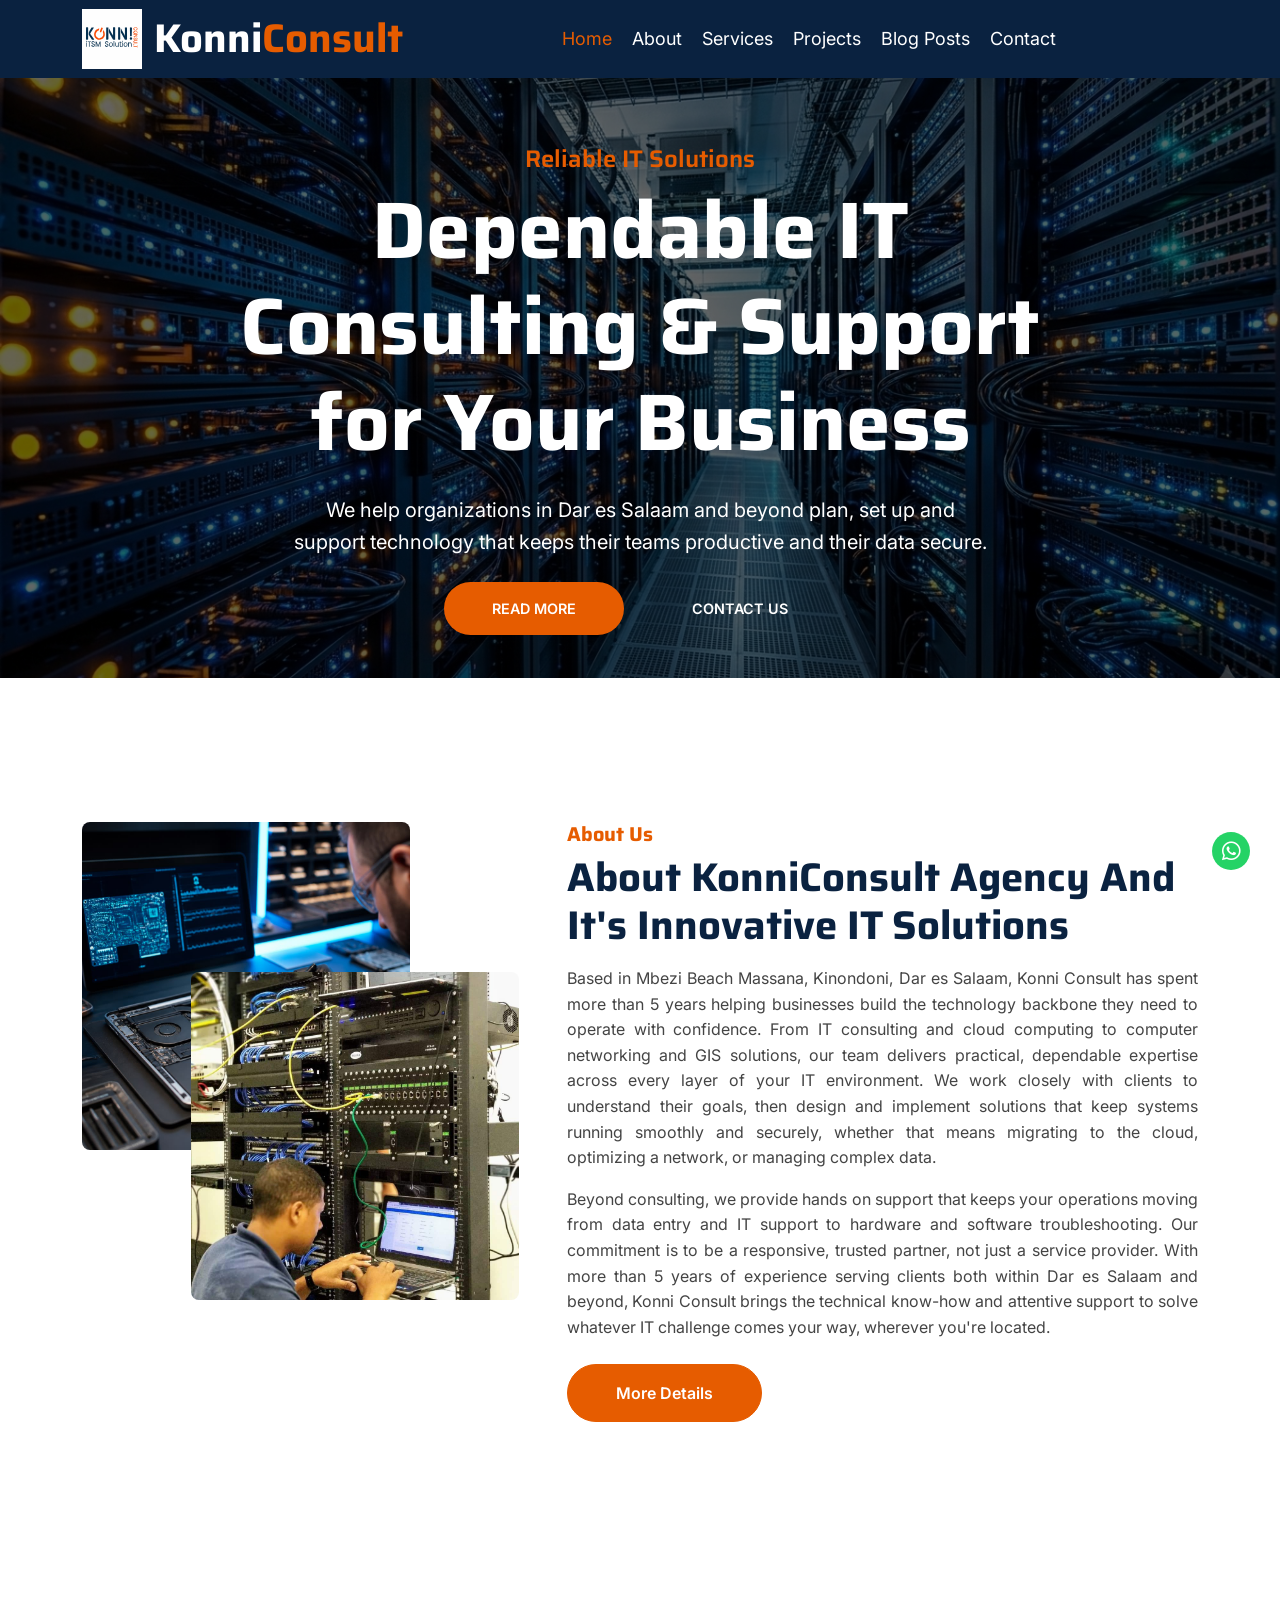
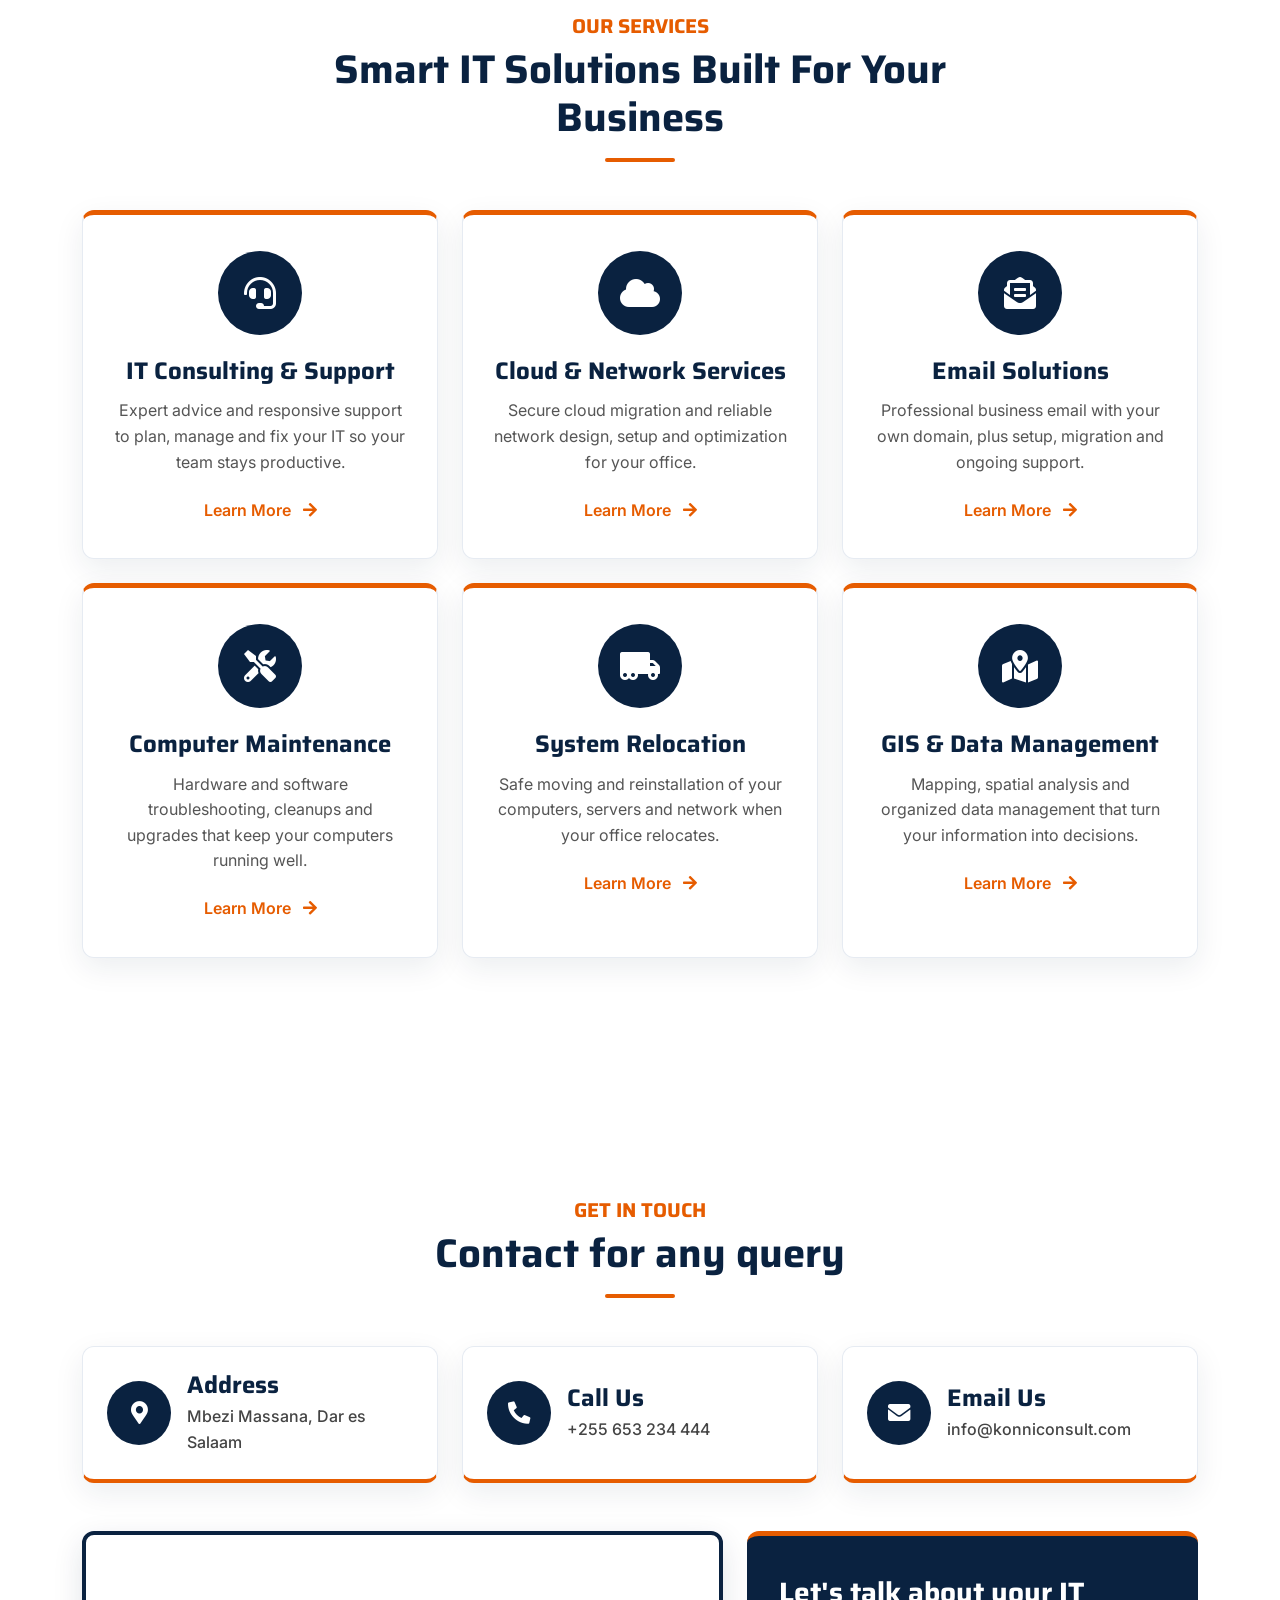
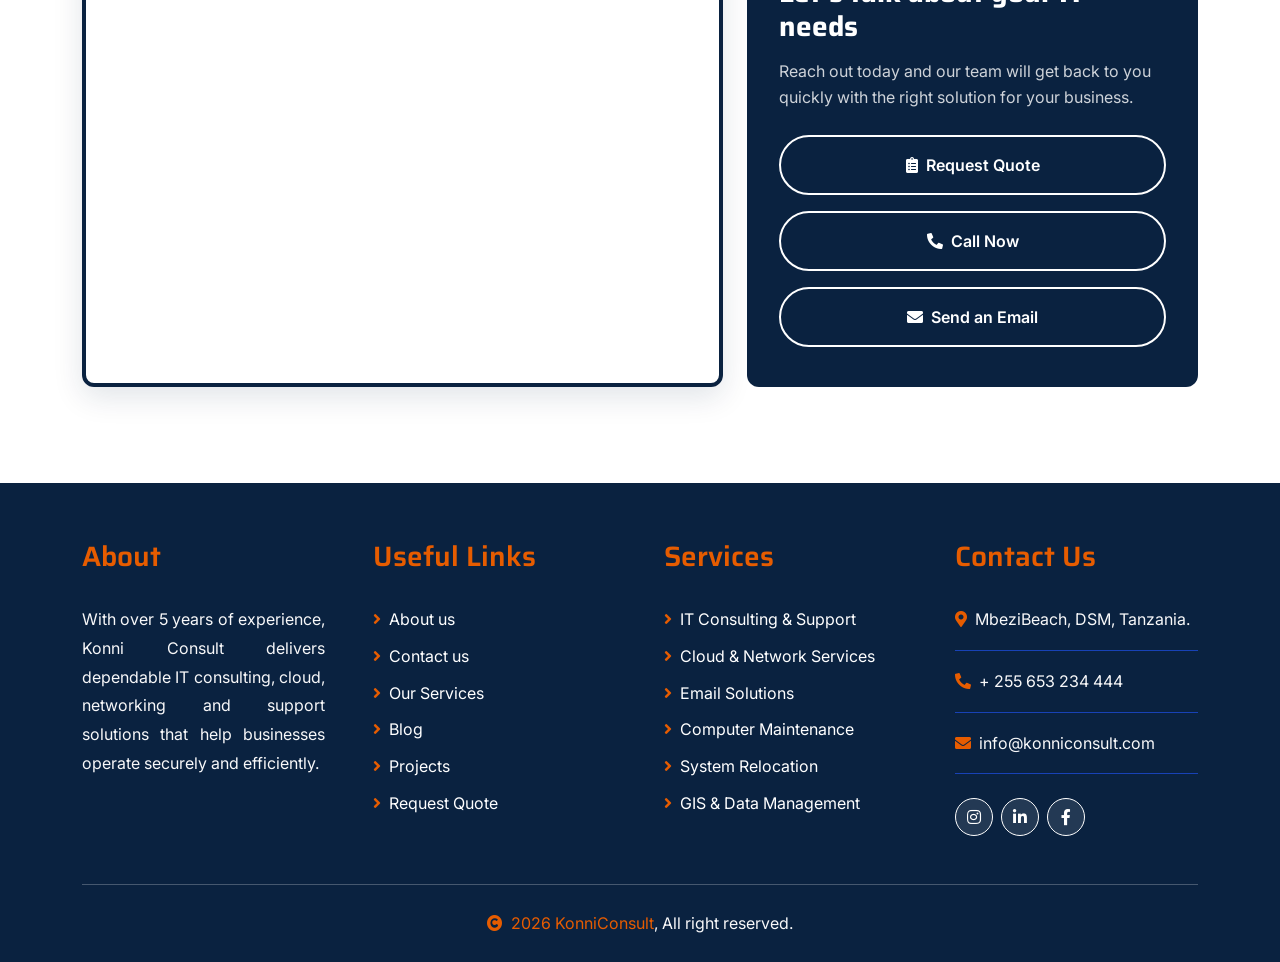
==== commit ae6aa452: "Clean project structure and fix links" ====
--- a/index.html
+++ b/index.html
@@ -24,7 +24,6 @@
         <link href="assets/css/bootstrap.min.css" rel="stylesheet">
 
         <!-- Bootstrap Color Override -->
-        <link href="assets/css/bootstrap-overrides.css" rel="stylesheet">
 
         <!-- Template Stylesheet -->
         <link href="assets/css/style.css" rel="stylesheet">
@@ -424,12 +423,12 @@
                             </div>
                         </div>
                     </div>
-                    <div class="col-lg-7 col-md-6 col-sm-12 wow fadeIn" data-wow-delay=".5s">
+                    <div class="col-lg-7 col-md-6 col-sm-12 about-copy wow fadeIn" data-wow-delay=".5s">
                         <h5 class="text-secondary">About Us</h5>
                         <h1 class="mb-3">About KonniConsult Agency And It's Innovative IT Solutions</h1>
                         
                         <p>Based in Mbezi Beach Massana, Kinondoni, Dar es Salaam, Konni Consult has spent more than 5 years helping businesses build the technology backbone they need to operate with confidence. From IT consulting and cloud computing to computer networking and GIS solutions, our team delivers practical, dependable expertise across every layer of your IT environment. We work closely with clients to understand their goals, then design and implement solutions that keep systems running smoothly and securely, whether that means migrating to the cloud, optimizing a network, or managing complex data.</p>
-                        <p class="mb-4">Beyond consulting, we provide hands-on support that keeps your operations moving — from data entry and IT support to hardware and software troubleshooting. Our commitment is to be a responsive, trusted partner, not just a service provider. With more than 5 years of experience serving clients both within Dar es Salaam and beyond, Konni Consult brings the technical know-how and attentive support to solve whatever IT challenge comes your way, wherever you're located.</p>
+                        <p class="mb-4">Beyond consulting, we provide hands on support that keeps your operations moving from data entry and IT support to hardware and software troubleshooting. Our commitment is to be a responsive, trusted partner, not just a service provider. With more than 5 years of experience serving clients both within Dar es Salaam and beyond, Konni Consult brings the technical know-how and attentive support to solve whatever IT challenge comes your way, wherever you're located.</p>
                         <a href="about.html" class="btn btn-secondary rounded-pill px-5 py-3 text-white">More Details</a>
                     </div>
                 </div>
@@ -593,7 +592,7 @@
                         <div class="mt-4 d-flex flex-column short-link">
                             <a href="about.html" class="mb-2 text-white"><i class="fas fa-angle-right text-secondary me-2"></i>About us</a>
                             <a href="contact.html" class="mb-2 text-white"><i class="fas fa-angle-right text-secondary me-2"></i>Contact us</a>
-                            <a href="services.html" class="mb-2 text-white"><i class="fas fa-angle-right text-secondary me-2"></i>Our Services</a>
+                            <a href="service.html" class="mb-2 text-white"><i class="fas fa-angle-right text-secondary me-2"></i>Our Services</a>
                             <a href="blog.html" class="mb-2 text-white"><i class="fas fa-angle-right text-secondary me-2"></i>Blog</a>
                             <a href="" class="mb-2 text-white"><i class="fas fa-angle-right text-secondary me-2"></i>Projects</a>
                             <a href="quote.html" class="mb-2 text-white"><i class="fas fa-angle-right text-secondary me-2"></i>Request Quote</a>
@@ -655,661 +654,4 @@
         <script src="assets/js/main.js"></script>
     </body>
 
-</html><!DOCTYPE html>
-<html lang="en">
-
-    <head>
-        <meta charset="utf-8">
-        <title>KonniConsult - ITSM Solution</title>
-        <meta content="width=device-width, initial-scale=1.0" name="viewport">
-        <meta content="" name="keywords">
-        <meta content="" name="description">
-
-        <!-- Google Web Fonts -->
-        <link rel="preconnect" href="https://fonts.googleapis.com">
-        <link rel="preconnect" href="https://fonts.gstatic.com" crossorigin>
-        <link href="https://fonts.googleapis.com/css2?family=Inter:wght@400;500;600&family=Saira:wght@500;600;700&display=swap" rel="stylesheet"> 
-
-        <!-- Icon Font Stylesheet -->
-        <link href="https://cdnjs.cloudflare.com/ajax/libs/font-awesome/5.10.0/css/all.min.css" rel="stylesheet">
-        <link href="https://cdn.jsdelivr.net/npm/bootstrap-icons@1.4.1/font/bootstrap-icons.css" rel="stylesheet">
-
-        <!-- Libraries Stylesheet -->
-        <link href="assets/lib/animate/animate.min.css" rel="stylesheet">
-
-        <!-- Customized Bootstrap Stylesheet -->
-        <link href="assets/css/bootstrap.min.css" rel="stylesheet">
-
-        <!-- Bootstrap Color Override -->
-        <link href="assets/css/bootstrap-overrides.css" rel="stylesheet">
-
-        <!-- Template Stylesheet -->
-        <link href="assets/css/style.css" rel="stylesheet">
-
-        <!-- ============================================== -->
-        <!-- PROFESSIONAL COLOR & STYLE OVERRIDES (POSTER MATCH) -->
-        <!-- ============================================== -->
-        <style>
-            :root {
-                --poster-navy: #0A2240;       /* Deep Navy Blue from poster */
-                --poster-orange: #E65C00;     /* Vibrant Orange from poster */
-                --poster-light: #F8F9FA;      /* Clean light background */
-            }
-
-            /* General Typography Improvements */
-            body {
-                font-family: 'Inter', sans-serif;
-                color: #444;
-                line-height: 1.6;
-            }
-            h1, h2, h3, h4, h5, h6 {
-                font-family: 'Saira', sans-serif;
-                color: var(--poster-navy);
-                font-weight: 700;
-            }
-
-            /* Primary Color Overrides (Navy) */
-            .bg-primary, .btn-primary {
-                background-color: var(--poster-navy) !important;
-                border-color: var(--poster-navy) !important;
-            }
-            .text-primary {
-                color: var(--poster-navy) !important;
-            }
-
-            /* Secondary Color Overrides (Orange) */
-            .bg-secondary, .btn-secondary {
-                background-color: var(--poster-orange) !important;
-                border-color: var(--poster-orange) !important;
-            }
-            .text-secondary {
-                color: var(--poster-orange) !important;
-            }
-            /* Topbar and Footer background override to match poster's dark navy */
-            .bg-dark {
-                background-color: var(--poster-navy) !important;
-            }
-            /* Topbar Styling */
-            .topbar a {
-                text-decoration: none;
-                color: #fff;
-                transition: 0.3s;
-            }
-            .topbar a:hover {
-                color: var(--poster-orange);
-            }
-
-            /* Carousel Buttons */
-            .carousel-content-btn1 {
-                background-color: var(--poster-orange) !important;
-                border-color: var(--poster-orange) !important;
-                color: #fff !important;
-                font-weight: 600;
-                text-transform: uppercase;
-                font-size: 0.9rem;
-            }
-            .carousel-content-btn2 {
-                background-color: transparent !important;
-                border-color: #fff !important;
-                color: #fff !important;
-                font-weight: 600;
-                text-transform: uppercase;
-                font-size: 0.9rem;
-            }
-            .carousel-content-btn2:hover {
-                background-color: #fff !important;
-                color: var(--poster-navy) !important;
-            }
-            .carousel-content {
-                transform: translateY(2rem);
-            }
-            @media (max-width: 768px) {
-                .carousel-content {
-                    transform: translateY(1rem);
-                }
-            }
-
-            /* Services section */
-            .svc-underline {
-                width: 70px;
-                height: 4px;
-                border-radius: 2px;
-                background: var(--poster-orange);
-            }
-
-            .svc-card {
-                height: 100%;
-                background: #fff;
-                border: 1px solid #e6ebf2;
-                border-top: 5px solid var(--poster-orange);
-                border-radius: 12px;
-                padding: 2.2rem 1.8rem;
-                text-align: center;
-                box-shadow: 0 10px 30px rgba(10, 34, 64, 0.08);
-                transition: 0.3s;
-            }
-
-            .svc-icon {
-                width: 84px;
-                height: 84px;
-                margin: 0 auto 1.4rem;
-                border-radius: 50%;
-                background: var(--poster-navy);
-                color: #fff;
-                display: flex;
-                align-items: center;
-                justify-content: center;
-                font-size: 2rem;
-                transition: 0.3s;
-            }
-
-            .svc-card h4 {
-                color: var(--poster-navy);
-                margin-bottom: 0.8rem;
-                transition: 0.3s;
-            }
-            .svc-card p {
-                color: #555;
-                margin-bottom: 1.4rem;
-                transition: 0.3s;
-            }
-
-            .svc-link {
-                color: var(--poster-orange);
-                font-weight: 600;
-                text-decoration: none;
-                transition: 0.3s;
-            }
-             /* Hover: card turns navy, icon turns orange */
-            .svc-card:hover {
-                background: var(--poster-navy);
-                border-color: var(--poster-navy);
-                border-top-color: var(--poster-orange);
-                transform: translateY(-8px);
-            }
-            .svc-card:hover h4 {
-                color: #fff;
-            }
-            .svc-card:hover p {
-                color: rgba(255, 255, 255, 0.8);
-            }
-            .svc-card:hover .svc-icon {
-                background: var(--poster-orange);
-            }
-            .svc-card:hover .svc-link {
-                color: #fff;
-            }
-
-            /* Blog Item Styling */
-            .blog-item {
-                transition: all 0.3s ease;
-                border: 1px solid #eee;
-            }
-            .blog-item:hover {
-                box-shadow: 0 10px 30px rgba(0,0,0,0.08);
-            }
-
-            /* Contact section */
-.contact-underline {
-    width: 70px;
-    height: 4px;
-    border-radius: 2px;
-    background: var(--poster-orange);
-}
-
-.contact-card {
-    background: #fff;
-    border: 1px solid #e6ebf2;
-    border-bottom: 4px solid var(--poster-orange);
-    border-radius: 12px;
-    padding: 1.5rem;
-    height: 100%;
-    box-shadow: 0 10px 30px rgba(10, 34, 64, 0.08);
-    transition: 0.3s;
-}
-.contact-card:hover {
-    transform: translateY(-5px);
-    box-shadow: 0 14px 34px rgba(10, 34, 64, 0.15);
-}
-.contact-card h4 {
-    color: var(--poster-navy);
-    margin-bottom: 4px;
-}
-.contact-card a {
-    color: #444;
-    text-decoration: none;
-    font-weight: 500;
-    word-break: break-word;
-}
-.contact-card a:hover {
-    color: var(--poster-orange);
-}
-
-.contact-icon {
-    flex-shrink: 0;
-    width: 64px;
-    height: 64px;
-    border-radius: 50%;
-    background: var(--poster-navy);
-    color: #fff;
-    display: flex;
-    align-items: center;
-    justify-content: center;
-    font-size: 1.4rem;
-    transition: 0.3s;
-}
-.contact-card:hover .contact-icon {
-    background: var(--poster-orange);
-}
-
-.contact-map-box {
-    border-radius: 12px;
-    overflow: hidden;
-    border: 4px solid var(--poster-navy);
-    box-shadow: 0 10px 30px rgba(10, 34, 64, 0.12);
-}
-
-.contact-cta {
-    background: var(--poster-navy);
-    color: #fff;
-    border-radius: 12px;
-    padding: 2.5rem 2rem;
-    display: flex;
-    flex-direction: column;
-    justify-content: center;
-    border-top: 5px solid var(--poster-orange);
-}
-.contact-cta h3 {
-    color: #fff;
-    margin-bottom: 1rem;
-}
-.contact-cta p {
-    color: rgba(255, 255, 255, 0.8);
-    margin-bottom: 1.5rem;
-}
-
-.contact-btn-orange {
-    background: var(--poster-orange);
-    border: 2px solid var(--poster-orange);
-    color: #fff;
-    font-weight: 600;
-}
-.contact-btn-orange:hover {
-    background: #fff;
-    border-color: #fff;
-    color: var(--poster-orange);
-}
-
-.contact-btn-white {
-    background: transparent;
-    border: 2px solid #fff;
-    color: #fff;
-    font-weight: 600;
-}
-.contact-btn-white:hover {
-    background: #fff;
-    color: var(--poster-navy);
-}
-
-            /* Footer Styling */
-            .footer {
-                background-color: var(--poster-navy) !important;
-            }
-            .footer h1 span {
-                color: var(--poster-orange) !important;
-            }
-            .footer a {
-                text-align: justify;
-                line-height: 1.8;
-                margin-bottom: 0;
-                transition: 0.3s;
-            }
-            .footer a:hover {
-                color: var(--poster-orange) !important;
-                padding-left: 5px;
-            }
-            .footer-about {
-                text-align: justify;
-                line-height: 1.8;
-                margin-bottom: 0;
-            }
-
-            /* Normal state: white rounded circle, white icon */
-            .hightech-link .btn {
-                background-color: rgba(255, 255, 255, 0.1) !important;
-                border: 1px solid #fff !important;
-                transition: 0.2s;
-                -webkit-tap-highlight-color: transparent;
-            }
-            .hightech-link .btn i {
-                color: #fff !important;
-            }
-            /* Orange only while tapping */
-            .hightech-link .btn:active {
-                background-color: #e8620a !important;
-                border-color: #e8620a !important;
-            }
-            /* After the tap: back to the white rounded look */
-            .hightech-link .btn:focus,
-            .hightech-link .btn:focus-visible {
-                background-color: rgba(255, 255, 255, 0.1) !important;
-                border-color: #fff !important;
-                box-shadow: none !important;
-                outline: none;
-            }
-             /* WhatsApp Chat Button */
-                        .whatsapp-btn {
-                position: fixed;
-                right: 30px;
-                bottom: 30px;
-                z-index: 99;
-                background-color: #25D366;
-            }
-            .whatsapp-btn:hover {
-                background-color: #1ebe5d;
-            }
-            .back-to-top:hover {
-                background-color: var(--poster-navy) !important;
-                border-color: var(--poster-navy) !important;
-            }
-        </style>
-    </head>
-    <body>
-        <!-- Spinner Start -->
-        <div id="spinner" class="show position-fixed translate-middle w-100 vh-100 top-50 start-50 d-flex align-items-center justify-content-center">
-            <div class="spinner-grow text-primary" role="status"></div>
-        </div>
-        <!-- Spinner End -->
-
-        <!-- Navbar Start -->
-        <div class="container-fluid bg-primary">
-            <div class="container">
-                <nav class="navbar navbar-dark navbar-expand-lg py-0">
-                    <a href="index.html" class="navbar-brand">
-                    <img src="assets/img/konni-logo.svg" class="site-logo" alt="Konni ITSM Solutions">
-                    <h1 class="text-white fw-bold d-block mb-0">Konni<span class="text-secondary">Consult</span></h1>
-                </a>
-                    <button type="button" class="navbar-toggler me-0" data-bs-toggle="collapse" data-bs-target="#navbarCollapse">
-                        <span class="navbar-toggler-icon"></span>
-                    </button>
-                    <div class="collapse navbar-collapse bg-transparent" id="navbarCollapse">
-                        <div class="navbar-nav ms-auto mx-xl-auto p-0">
-                            <a href="index.html" class="nav-item nav-link active text-secondary">Home</a>
-                            <a href="about.html" class="nav-item nav-link">About</a>
-                            <a href="service.html" class="nav-item nav-link">Services</a>
-                            <a href="" class="nav-item nav-link">Projects</a>
-                            <a href="blog.html" class="nav-item nav-link">Blog Posts</a>
-                            <a href="contact.html" class="nav-item nav-link">Contact</a>
-                        </div>
-                    </div>
-                </nav>
-            </div>
-        </div>
-        <!-- Navbar End -->
-
-        <!-- Carousel Start -->
-        <div class="container-fluid px-0">
-            <div id="carouselId" class="carousel slide" data-bs-ride="carousel">
-                
-                <div class="carousel-inner" role="listbox">
-                    <div class="carousel-item active">
-                        <img src="assets/img/vs-3.jpg" class="img-fluid" alt="First slide">
-                        <div class="carousel-caption">
-                            <div class="container carousel-content">
-                                <h6 class="text-secondary h4 animated fadeInUp">Reliable IT Solutions</h6>
-                                <h1 class="text-white display-1 mb-4 animated fadeInRight">Dependable IT Consulting &amp; Support for Your Business</h1>
-                                <p class="mb-4 text-white fs-5 animated fadeInDown">We help organizations in Dar es Salaam and beyond plan, set up and support technology that keeps their teams productive and their data secure.</p>
-                                <a href="about.html" class="me-2"><button type="button" class="px-4 py-sm-3 px-sm-5 btn btn-primary rounded-pill carousel-content-btn1 animated fadeInLeft">Read More</button></a>
-                                <a href="contact.html" class="ms-2"><button type="button" class="px-4 py-sm-3 px-sm-5 btn btn-primary rounded-pill carousel-content-btn2 animated fadeInRight">Contact Us</button></a>
-                            </div>
-                        </div>
-                    </div>
-                </div>
-            </div>
-        </div>
-        <!-- Carousel End -->
-
-        <!-- About Start -->
-        <div class="container-fluid py-5 my-5">
-            <div class="container pt-5">
-                <div class="row g-5">
-                    <div class="col-lg-5 col-md-6 col-sm-12 wow fadeIn" data-wow-delay=".3s">
-                        <div class="h-100 position-relative">
-                            <img src="assets/img/repair-2.jpg" class="img-fluid w-75 rounded" alt="" style="margin-bottom: 25%;">
-                            <div class="position-absolute w-75" style="top: 25%; left: 25%;">
-                                <img src="assets/img/cloud-1.jpg" class="img-fluid w-150 rounded" alt="">
-                            </div>
-                        </div>
-                    </div>
-                    <div class="col-lg-7 col-md-6 col-sm-12 wow fadeIn" data-wow-delay=".5s">
-                        <h5 class="text-secondary">About Us</h5>
-                        <h1 class="mb-3">About KonniConsult Agency And It's Innovative IT Solutions</h1>
-                        
-                        <p>Based in Mbezi Beach Massana, Kinondoni, Dar es Salaam, Konni Consult has spent more than 5 years helping businesses build the technology backbone they need to operate with confidence. From IT consulting and cloud computing to computer networking and GIS solutions, our team delivers practical, dependable expertise across every layer of your IT environment. We work closely with clients to understand their goals, then design and implement solutions that keep systems running smoothly and securely, whether that means migrating to the cloud, optimizing a network, or managing complex data.</p>
-                        <p class="mb-4">Beyond consulting, we provide hands-on support that keeps your operations moving — from data entry and IT support to hardware and software troubleshooting. Our commitment is to be a responsive, trusted partner, not just a service provider. With more than 5 years of experience serving clients both within Dar es Salaam and beyond, Konni Consult brings the technical know-how and attentive support to solve whatever IT challenge comes your way, wherever you're located.</p>
-                        <a href="about.html" class="btn btn-secondary rounded-pill px-5 py-3 text-white">More Details</a>
-                    </div>
-                </div>
-            </div>
-        </div>
-        <!-- About End -->
-
-
-       <!-- Services Start -->
-        <div class="container-fluid py-5 my-5 svc-section">
-            <div class="container py-5">
-                <div class="text-center mx-auto pb-5 wow fadeIn" data-wow-delay=".3s" style="max-width: 650px;">
-                    <h5 class="text-secondary text-uppercase">Our Services</h5>
-                    <h1 class="mb-3 text-primary">Smart IT Solutions Built For Your Business</h1>
-                    <div class="mx-auto svc-underline"></div>
-                </div>
-
-                <div class="row g-4">
-                    <div class="col-md-6 col-lg-4 wow fadeIn" data-wow-delay=".3s">
-                        <div class="svc-card">
-                            <div class="svc-icon"><i class="fas fa-headset"></i></div>
-                            <h4>IT Consulting & Support</h4>
-                            <p>Expert advice and responsive support to plan, manage and fix your IT so your team stays productive.</p>
-                            <a href="consult.html" class="svc-link">Learn More <i class="fas fa-arrow-right ms-2"></i></a>
-                        </div>
-                    </div>
-
-                    <div class="col-md-6 col-lg-4 wow fadeIn" data-wow-delay=".5s">
-                        <div class="svc-card">
-                            <div class="svc-icon"><i class="fas fa-cloud"></i></div>
-                            <h4>Cloud & Network Services</h4>
-                            <p>Secure cloud migration and reliable network design, setup and optimization for your office.</p>
-                            <a href="cloud.html" class="svc-link">Learn More <i class="fas fa-arrow-right ms-2"></i></a>
-                        </div>
-                    </div>
-
-                    <div class="col-md-6 col-lg-4 wow fadeIn" data-wow-delay=".7s">
-                        <div class="svc-card">
-                            <div class="svc-icon"><i class="fas fa-envelope-open-text"></i></div>
-                            <h4>Email Solutions</h4>
-                            <p>Professional business email with your own domain, plus setup, migration and ongoing support.</p>
-                            <a href="email.html" class="svc-link">Learn More <i class="fas fa-arrow-right ms-2"></i></a>
-                        </div>
-                    </div>
-
-                    <div class="col-md-6 col-lg-4 wow fadeIn" data-wow-delay=".3s">
-                        <div class="svc-card">
-                            <div class="svc-icon"><i class="fas fa-tools"></i></div>
-                            <h4>Computer Maintenance</h4>
-                            <p>Hardware and software troubleshooting, cleanups and upgrades that keep your computers running well.</p>
-                            <a href="repair.html" class="svc-link">Learn More <i class="fas fa-arrow-right ms-2"></i></a>
-                        </div>
-                    </div>
-
-                    <div class="col-md-6 col-lg-4 wow fadeIn" data-wow-delay=".5s">
-                        <div class="svc-card">
-                            <div class="svc-icon"><i class="fas fa-truck-moving"></i></div>
-                            <h4>System Relocation</h4>
-                            <p>Safe moving and reinstallation of your computers, servers and network when your office relocates.</p>
-                            <a href="relocation.html" class="svc-link">Learn More <i class="fas fa-arrow-right ms-2"></i></a>
-                        </div>
-                    </div>
-
-                    <div class="col-md-6 col-lg-4 wow fadeIn" data-wow-delay=".7s">
-                        <div class="svc-card">
-                            <div class="svc-icon"><i class="fas fa-map-marked-alt"></i></div>
-                            <h4>GIS & Data Management</h4>
-                            <p>Mapping, spatial analysis and organized data management that turn your information into decisions.</p>
-                            <a href="contact.html" class="svc-link">Learn More <i class="fas fa-arrow-right ms-2"></i></a>
-                        </div>
-                    </div>
-                </div>
-            </div>
-        </div>
-        <!-- Services End -->
-
-
-                    <!-- Contact Start -->
-        <div class="container-fluid py-5 mt-5">
-            <div class="container py-5">
-                <div class="text-center mx-auto pb-5 wow fadeIn" data-wow-delay=".3s" style="max-width: 600px;">
-                    <h5 class="text-secondary text-uppercase">Get In Touch</h5>
-                    <h1 class="mb-3 text-primary">Contact for any query</h1>
-                    <div class="mx-auto contact-underline"></div>
-                </div>
-
-                <!-- Info cards -->
-                <div class="row g-4 mb-5 justify-content-center">
-                    <div class="col-xl-4 col-lg-6 wow fadeIn" data-wow-delay=".3s">
-                        <div class="contact-card d-flex align-items-center">
-                            <div class="contact-icon"><i class="fas fa-map-marker-alt"></i></div>
-                            <div class="ms-3">
-                                <h4>Address</h4>
-                                <a href="https://maps.app.goo.gl/ijKR35EDPefrFQgw8" target="_blank" rel="noopener">Mbezi Massana, Dar es Salaam</a>
-                            </div>
-                        </div>
-                    </div>
-                    <div class="col-xl-4 col-lg-6 wow fadeIn" data-wow-delay=".5s">
-                        <div class="contact-card d-flex align-items-center">
-                            <div class="contact-icon"><i class="fas fa-phone-alt"></i></div>
-                            <div class="ms-3">
-                                <h4>Call Us</h4>
-                                <a href="tel:+255653234444">+255 653 234 444</a>
-                            </div>
-                        </div>
-                    </div>
-                    <div class="col-xl-4 col-lg-6 wow fadeIn" data-wow-delay=".7s">
-                        <div class="contact-card d-flex align-items-center">
-                            <div class="contact-icon"><i class="fas fa-envelope"></i></div>
-                            <div class="ms-3">
-                                <h4>Email Us</h4>
-                                <a href="mailto:info@konniconsult.com">info@konniconsult.com</a>
-                            </div>
-                        </div>
-                    </div>
-                </div>
-
-                <!-- Map + quick contact -->
-                <div class="row g-4">
-                    <div class="col-lg-7 wow fadeIn" data-wow-delay=".3s">
-                        <div class="contact-map-box h-100">
-                            <iframe class="w-100 h-100"
-                                src="https://maps.google.com/maps?q=-6.727463,39.2073685&z=16&output=embed"
-                                style="border:0; min-height:350px;" allowfullscreen="" loading="lazy"
-                                referrerpolicy="no-referrer-when-downgrade"></iframe>
-                        </div>
-                    </div>
-                    <div class="col-lg-5 wow fadeIn" data-wow-delay=".5s">
-                        <div class="contact-cta h-100">
-                            <h3>Let's talk about your IT needs</h3>
-                            <p>Reach out today and our team will get back to you quickly with the right solution for your business.</p>
-                            <a href="quote.html" class="btn contact-btn-white rounded-pill px-4 py-3 mb-3">
-                                <i class="fas fa-clipboard-list me-2"></i>Request Quote
-                            </a>
-                            <a href="tel:+255653234444" class="btn contact-btn-white rounded-pill px-4 py-3 mb-3">
-                                <i class="fas fa-phone-alt me-2"></i>Call Now
-                            </a>
-                            <a href="mailto:info@konniconsult.com?subject=Inquiry%20from%20Website" class="btn contact-btn-white rounded-pill px-4 py-3">
-                                <i class="fas fa-envelope me-2"></i>Send an Email
-                            </a>
-                        </div>
-                    </div>
-                </div>
-            </div>
-        </div>
-        <!-- Contact End -->
-
-
-        <!-- Footer Start -->
-         <div class="container-fluid footer bg-dark wow fadeIn" data-wow-delay=".3s">
-            <div class="container pt-5 pb-4">
-                <div class="row g-5">
-                    <div class="col-lg-3 col-md-6">
-                        <a href="index.html">
-                            <a href="#" class="h3 text-secondary">About</a>
-                        </a>
-                        <p class="mt-4 text-light footer-about" style="text-align: justify;">With over 5 years of experience, Konni Consult delivers dependable IT consulting, cloud, networking and support solutions that help businesses operate securely and efficiently.</p>
-                    </div>
-                    <div class="col-lg-3 col-md-6">
-                        <a href="#" class="h3 text-secondary">Useful Links</a>
-                        <div class="mt-4 d-flex flex-column short-link">
-                            <a href="about.html" class="mb-2 text-white"><i class="fas fa-angle-right text-secondary me-2"></i>About us</a>
-                            <a href="contact.html" class="mb-2 text-white"><i class="fas fa-angle-right text-secondary me-2"></i>Contact us</a>
-                            <a href="services.html" class="mb-2 text-white"><i class="fas fa-angle-right text-secondary me-2"></i>Our Services</a>
-                            <a href="blog.html" class="mb-2 text-white"><i class="fas fa-angle-right text-secondary me-2"></i>Blog</a>
-                            <a href="" class="mb-2 text-white"><i class="fas fa-angle-right text-secondary me-2"></i>Projects</a>
-                            <a href="quote.html" class="mb-2 text-white"><i class="fas fa-angle-right text-secondary me-2"></i>Request Quote</a>
-                        </div>
-                    </div>
-                    <div class="col-lg-3 col-md-6">
-                        <a href="#" class="h3 text-secondary">Services</a>
-                        <div class="mt-4 d-flex flex-column help-link">
-                            <a href="consult.html" class="mb-2 text-white"><i class="fas fa-angle-right text-secondary me-2"></i>IT Consulting & Support</a>
-                            <a href="cloud.html" class="mb-2 text-white"><i class="fas fa-angle-right text-secondary me-2"></i>Cloud & Network Services</a>
-                            <a href="email.html" class="mb-2 text-white"><i class="fas fa-angle-right text-secondary me-2"></i>Email Solutions</a>
-                            <a href="repair.html" class="mb-2 text-white"><i class="fas fa-angle-right text-secondary me-2"></i>Computer Maintenance</a>
-                            <a href="relocation.html" class="mb-2 text-white"><i class="fas fa-angle-right text-secondary me-2"></i>System Relocation</a>
-                            <a href="GIS.html" class="mb-2 text-white"><i class="fas fa-angle-right text-secondary me-2"></i>GIS & Data Management</a>
-                        </div>
-                    </div>
-                  <div class="col-lg-3 col-md-6">
-                    <a href="contact.html" class="h3 text-secondary">Contact Us</a>
-                    <div class="text-white mt-4 d-flex flex-column contact-link">
-                        <a href="https://maps.app.goo.gl/V7wnkrZXbHWLTTi57" class="pb-3 text-light border-bottom border-primary"><i class="fas fa-map-marker-alt text-secondary me-2"></i>MbeziBeach, DSM, Tanzania.</a>
-                        <a href="tel:+255653234444" class="py-3 text-light border-bottom border-primary"><i class="fas fa-phone-alt text-secondary me-2"></i>+ 255 653 234 444</a>
-                        <a href="mailto:info@konniconsult.com?subject=Inquiry%20from%20Website&body=Hello%20KonniConsult," class="py-3 text-light border-bottom border-primary"><i class="fas fa-envelope text-secondary me-2"></i>info@konniconsult.com</a>
-
-                        <div class="d-flex hightech-link mt-4">
-    
-                        <a href="https://www.instagram.com/konniconsult/" target="_blank" rel="noopener" aria-label="Instagram" class="btn btn-square rounded-circle me-2"><i class="fab fa-instagram"></i></a>
-                        <a href="https://www.linkedin.com/company/konni-consult/" target="_blank" rel="noopener" aria-label="LinkedIn" class="btn btn-square rounded-circle me-2"><i class="fab fa-linkedin-in"></i></a>
-                        <a href="" target="_blank" rel="noopener" aria-label="Facebook" class="btn btn-square rounded-circle me-2"><i class="fab fa-facebook-f"></i></a>
-                    </div>
-                    </div>
-                    </div>
-                </div>
-                <hr class="text-light mt-5 mb-4">
-                <div class="row">
-                    <div class="col-12 text-center ">
-                        <span class="text-light"><a href="#" class="text-secondary"><i class="fas fa-copyright text-secondary me-2"></i>2026 KonniConsult</a>, All right reserved.</span>
-                    </div>
-                </div>
-            </div>
-        </div>
-        <!-- Footer End -->
-
-
-        <!-- WhatsApp Chat Button -->
-        <a href="https://wa.me/255653234444?text=Hello%20KonniConsult,%20I%20would%20like%20to%20make%20an%20inquiry."
-        class="btn btn-square rounded-circle whatsapp-btn"
-        target="_blank" rel="noopener" aria-label="Chat on WhatsApp">
-            <i class="fab fa-whatsapp text-white fa-lg"></i></a>
-
-        
-        <!-- JavaScript Libraries -->
-        <script src="https://ajax.googleapis.com/ajax/libs/jquery/3.6.4/jquery.min.js"></script>
-        <script src="https://cdn.jsdelivr.net/npm/bootstrap@5.0.0/dist/js/bootstrap.bundle.min.js"></script>
-        <script src="assets/lib/wow/wow.min.js"></script>
-        <script src="assets/lib/easing/easing.min.js"></script>
-        <script src="assets/lib/waypoints/waypoints.min.js"></script>
-
-        <!-- Template Javascript -->
-        <script src="assets/js/main.js"></script>
-    </body>
-
 </html>
--- a/assets/css/style.css
+++ b/assets/css/style.css
@@ -0,0 +1,613 @@
+/*** Theme Color Override ***/
+
+:root {
+    --bs-primary: #0A2240;
+    --bs-secondary: #E65C00;
+    --bs-success: #0A2240;
+    --bs-info: #0A2240;
+    --bs-warning: #E65C00;
+    --bs-danger: #dc3545;
+    --bs-light: #F8F9FA;
+    --bs-dark: #0A2240;
+}
+
+/*** Spinner Start ***/
+
+#spinner {
+    opacity: 0;
+    visibility: hidden;
+    transition: opacity .8s ease-out, visibility 0s linear .5s;
+    z-index: 99999;
+ }
+
+ #spinner.show {
+     transition: opacity .8s ease-out, visibility 0s linear .0s;
+     visibility: visible;
+     opacity: 1;
+ }
+
+/*** Spinner End ***/
+
+
+/*** Button Start ***/
+.btn {
+    font-weight: 600;
+    transition: .5s;
+}
+
+.btn-square {
+    width: 38px;
+    height: 38px;
+}
+
+.btn-sm-square {
+    width: 32px;
+    height: 32px;
+}
+
+.btn-md-square {
+    width: 46px;
+    height: 46px;
+}
+
+.btn-lg-square {
+    width: 58px;
+    height: 58px;
+}
+
+.btn-square,
+.btn-sm-square,
+.btn-md-square,
+.btn-lg-square {
+    padding: 0;
+    display: flex;
+    align-items: center;
+    justify-content: center;
+    font-weight: normal;
+}
+
+.back-to-top {
+    position: fixed;
+    width: 50px;
+    height: 50px;
+    right: 30px;
+    bottom: 30px;
+    z-index: 99;
+}
+
+/*** Button End ***/
+
+
+/*** Topbar Start ***/
+
+.container-fluid.bg-dark.py-2.d-none.d-md-flex {
+    min-height: 40px;
+}
+
+.topbar .top-info {
+    letter-spacing: 1px;
+}
+
+.topbar .top-link {
+    display: flex;
+    align-items: center;
+    justify-content: center;
+}
+
+.topbar .top-link a {
+    margin-right: 10px;
+}
+
+#note {
+    width: 500px;
+    overflow: hidden;
+}
+
+#note small {
+    position: relative;
+    display: inline-block;
+    animation: mymove 5s infinite;
+    animation-timing-function: all;
+}
+
+@keyframes mymove {
+    from {left: -100%;}
+    to {left: 100%;}
+}
+
+/*** Topbar End ***/
+
+
+/*** Navbar Start ***/
+.navbar {
+    min-height: 68px;
+}
+
+.navbar-brand h1 {
+    margin-bottom: 0;
+}
+
+.navbar-brand {
+    display: flex;
+    align-items: center;
+    gap: 0.75rem;
+}
+
+.navbar-brand .site-logo {
+    display: block;
+    width: 60px;
+    height: 60px;
+    object-fit: contain;
+}
+
+@media (min-width: 992px) {
+    .navbar {
+        min-height: 78px;
+    }
+}
+
+.navbar .navbar-nav {
+    width: fit-content;
+    margin-right: auto !important;
+    margin-left: auto !important;
+    padding: 15px 0;
+}
+
+.navbar .navbar-nav .nav-link {
+    padding: 10px;
+    color: var(--bs-white);
+    font-size: 18px;
+    outline: none;
+    
+}
+
+.navbar .navbar-nav .nav-link:hover,
+.navbar .navbar-nav .nav-link.active {
+    color: var(--bs-secondary) !important;
+}
+
+.navbar .dropdown-toggle::after {
+    border: none;
+    content: "\f107";
+    font-family: "font awesome 5 free";
+    font-weight: 900;
+    vertical-align: middle;
+    margin-left: 8px;
+}
+
+@media (min-width: 992px) {
+    .navbar .nav-item .dropdown-menu {
+        display: block;
+        visibility: hidden;
+        top: 100%;
+        transform: rotateX(-75deg);
+        transform-origin: 0% 0%;
+        transition: .5s;
+        opacity: 0;
+    }
+}
+
+.navbar .nav-item:hover .dropdown-menu {
+    transform: rotateX(0deg);
+    visibility: visible;
+    transition: .5s;
+    opacity: 1;
+}
+
+/*** Navbar End ***/
+
+
+/*** Carousel Start ***/
+
+.carousel-item {
+    height: 600px;
+    position: relative;
+    overflow: hidden;
+}
+
+.carousel-item img {
+    width: 100%;
+    height: 100%;
+    object-fit: cover;
+    object-position: center;
+}
+
+.carousel-item::after {
+    content: "";
+    width: 100%;
+    height: 100%;
+    position: absolute;
+    top: 0;
+    left: 0;
+    background: rgba(0, 0, 0, .6);
+}
+
+.carousel-caption {
+    height: 100%;
+    display: flex;
+    align-items: center;
+    justify-content: center;
+    z-index: 1;
+}
+
+.carousel-item p {
+    max-width: 700px;
+    margin: 0 auto 35px auto;
+}
+
+.carousel-control-prev {
+    width: 90px;
+    height: 60px;
+    position: absolute;
+    top: 50%;
+    left: 0;
+    background: var(--bs-primary);
+    border-radius: 0 50px 50px 0;
+    opacity: 1;
+}
+
+.carousel-control-prev:hover {
+    background: var(--bs-secondary);
+    transition: .8s;
+}
+
+.carousel-control-next {
+    width: 90px;
+    height: 60px;
+    position: absolute;
+    top: 50%;
+    right: 0;
+    background: var(--bs-primary);
+    border-radius: 50px 0 0 50px;
+    opacity: 1;
+}
+
+.carousel-control-next:hover {
+    background: var(--bs-secondary);
+    transition: .8s;
+}
+
+.carousel-caption .carousel-content a button.carousel-content-btn1 {
+    background: var(--bs-secondary);
+    color: var(--bs-dark);
+    opacity: 1;
+    border: 0;
+    border-radius: 20px;
+}
+
+.carousel-caption .carousel-content a button.carousel-content-btn1:hover {
+    background: var(--bs-primary);
+    color: #ffffff;
+    border: 0;
+    opacity: 1;
+    transition: 1s;
+    border-radius: 20px;
+}
+
+.carousel-caption .carousel-content a button.carousel-content-btn2 {
+    background: var(--bs-primary);
+    color: var(--bs-white);
+    opacity: 1;
+    border: 0;
+    border-radius: 20px;
+}
+
+.carousel-caption .carousel-content a button.carousel-content-btn2:hover {
+    background: var(--bs-secondary);
+    color: var(--bs-dark);
+    border: 0;
+    opacity: 1;
+    transition: 1s;
+    border-radius: 20px;
+}
+
+#carouselId .carousel-indicators li {
+    width: 30px;
+    height: 10px;
+    background: var(--bs-primary);
+    margin: 10px;
+    border-radius: 30px;
+    opacity: 1;
+}
+
+#carouselId .carousel-indicators li:hover {
+    background: var(--bs-secondary);
+    opacity: 1;
+}
+
+@media (max-width: 992px) {
+    .carousel-item {
+        height: 500px;
+    }
+
+    .carousel-item h1 {
+        font-size: 40px !important;
+    }
+
+    .carousel-item p {
+        font-size: 16px !important;
+    }
+}
+
+@media (max-width: 768px) {
+    .carousel-item {
+        height: 400px;
+    }
+
+    .carousel-item h1 {
+        font-size: 28px !important;
+    }
+
+    .carousel-item p {
+        font-size: 14px !important;
+    }
+}
+
+.page-header {
+    background: linear-gradient(rgba(0, 0, 0, .6), rgba(0, 0, 0, .6)), url(../img/carousel-1.jpg) center center no-repeat;
+    background-size: cover;
+}
+
+.page-header .breadcrumb-item+.breadcrumb-item::before {
+    color: var(--bs-white);
+}
+
+.page-header .breadcrumb-item,
+.page-header .breadcrumb-item a {
+    font-size: 18px;
+    color: var(--bs-white);
+}
+
+/*** Service Detail Pages ***/
+
+.about-copy p {
+    text-align: justify;
+}
+
+.service-detail-section {
+    margin: 0 !important;
+    padding: clamp(3rem, 6vw, 5.5rem) 0 !important;
+    background: #f5f7fb;
+}
+
+.service-detail-container {
+    padding-top: 0 !important;
+    padding-bottom: 0 !important;
+}
+
+.service-detail-heading {
+    max-width: 760px;
+    margin-bottom: 0 !important;
+    padding-bottom: clamp(2rem, 4vw, 3rem) !important;
+}
+
+.service-detail-heading h1 {
+    margin-bottom: 1rem !important;
+    font-size: clamp(2rem, 3.5vw, 2.8rem);
+    font-weight: 700;
+}
+
+.itc-underline {
+    width: 70px;
+    height: 4px;
+    border-radius: 2px;
+    background: var(--bs-secondary);
+}
+
+.service-detail-layout {
+    margin: 0;
+    overflow: hidden;
+    border: 1px solid #e6ebf2;
+    border-radius: 18px;
+    background: #fff;
+    box-shadow: 0 16px 40px rgba(10, 34, 64, 0.1);
+}
+
+.service-detail-media {
+    min-height: 440px;
+    padding: 0;
+}
+
+.itc-photo-big {
+    display: block;
+    width: 100%;
+    height: 100%;
+    min-height: 440px;
+    object-fit: cover;
+}
+
+.service-detail-copy {
+    padding: clamp(2rem, 4vw, 3.75rem);
+    background: #fff;
+}
+
+.itc-article p {
+    margin-bottom: 1.25rem;
+    color: #4b5563;
+    font-size: 1.05rem;
+    line-height: 1.8;
+    text-align: justify;
+}
+
+.service-detail-actions {
+    margin-top: 0.5rem;
+}
+
+.service-detail-actions .btn {
+    display: inline-flex;
+    min-height: 48px;
+    align-items: center;
+    justify-content: center;
+}
+
+.service-detail-actions .btn-outline-primary:hover {
+    border-color: var(--bs-primary);
+    background: var(--bs-primary);
+    color: #fff;
+}
+
+@media (max-width: 991px) {
+    .service-detail-media,
+    .itc-photo-big {
+        min-height: 320px;
+    }
+}
+
+@media (max-width: 575px) {
+    .service-detail-media,
+    .itc-photo-big {
+        min-height: 260px;
+    }
+
+    .service-detail-copy {
+        padding: 1.5rem;
+    }
+
+    .service-detail-actions .btn {
+        width: 100%;
+    }
+}
+
+
+/*** Carousel End ***/
+
+
+/*** Services Start ***/
+
+.services .services-item {
+    box-shadow: 0 0 60px rgba(0, 0, 0, .2);
+    width: 100%;
+    height: 100%;
+    border-radius: 10px;
+    padding: 10px 0;
+    position: relative;
+}
+
+
+.services-content::after {
+    position: absolute;
+    content: "";
+    width: 100%;
+    height: 0;
+    top: 0;
+    left: 0;
+    border-radius: 10px 10px 0 0;
+    background: rgba(3, 43, 243, 0.8);
+    transition: .5s;
+}
+
+.services-content::after {
+    top: 0;
+    bottom: auto;
+    border-radius: 10px 10px 10px 10px;
+}
+
+.services-item:hover .services-content::after {
+    height: 100%;
+    opacity: 1;
+    transition: .5s;
+}
+
+.services-item:hover .services-content-icon {
+    position: relative;
+    z-index: 2;
+}
+
+.services-item .services-content-icon i,
+.services-item .services-content-icon p {
+    transition: .5s;
+}
+
+.services-item:hover .services-content-icon i {
+    color: var(--bs-secondary) !important;
+}
+
+.services-item:hover .services-content-icon p {
+    color: var(--bs-white);
+}
+
+/*** Services End ***/
+
+
+/*** Blog Start ***/
+.blog-item .blog-btn {
+    z-index: 2;
+}
+
+.blog-btn .blog-btn-icon {
+    height: 50px;
+    position: relative;
+    overflow: hidden;
+}
+
+.blog-btn-icon .blog-icon-2 {
+    display: flex;
+    position: absolute;
+    top: 6px;
+    left: -140px;
+    
+}
+
+.blog-btn-icon:hover .blog-icon-2 {
+    transition: 1s;
+    left: 5px;
+    top: 6px;
+    padding-bottom: 5px;
+}
+.blog-icon-1 {
+    position: relative;
+    top: -4px;
+}
+.blog-btn-icon:hover .blog-icon-1 {
+    top: 0;
+    right: -140px;
+    transition: 1s;
+}
+/*** Blog End ***/
+
+
+/*** Contact Start ***/
+.contact-detail::before {
+    position: absolute;
+    content: "";
+    height: 50%;
+    width: 100%;
+    top: 0;
+    left: 0;
+    background: linear-gradient(rgb(210, 243, 235, 1), rgba(230, 250, 245, .3)), url(../img/background.jpg) center center no-repeat;
+    background-size: cover;
+    border-radius: 10px;
+    z-index: -1;
+}
+
+.contact-map {
+    background: var(--bs-primary);
+}
+
+.contact-form {
+    background: var(--bs-primary);
+}
+
+/*** Contact End ***/
+
+
+/*** Footer Start ***/
+
+.footer .short-link a,
+.footer .help-link a,
+.footer .contact-link a {
+    transition: .5s;
+}
+
+.footer .short-link a:hover,
+.footer .help-link a:hover,
+.footer .contact-link a:hover {
+    letter-spacing: 1px;
+}
+
+.footer .hightech-link a:hover {
+    background: var(--bs-secondary);
+    border: 0;
+}
+
+/*** Footer End ***/
